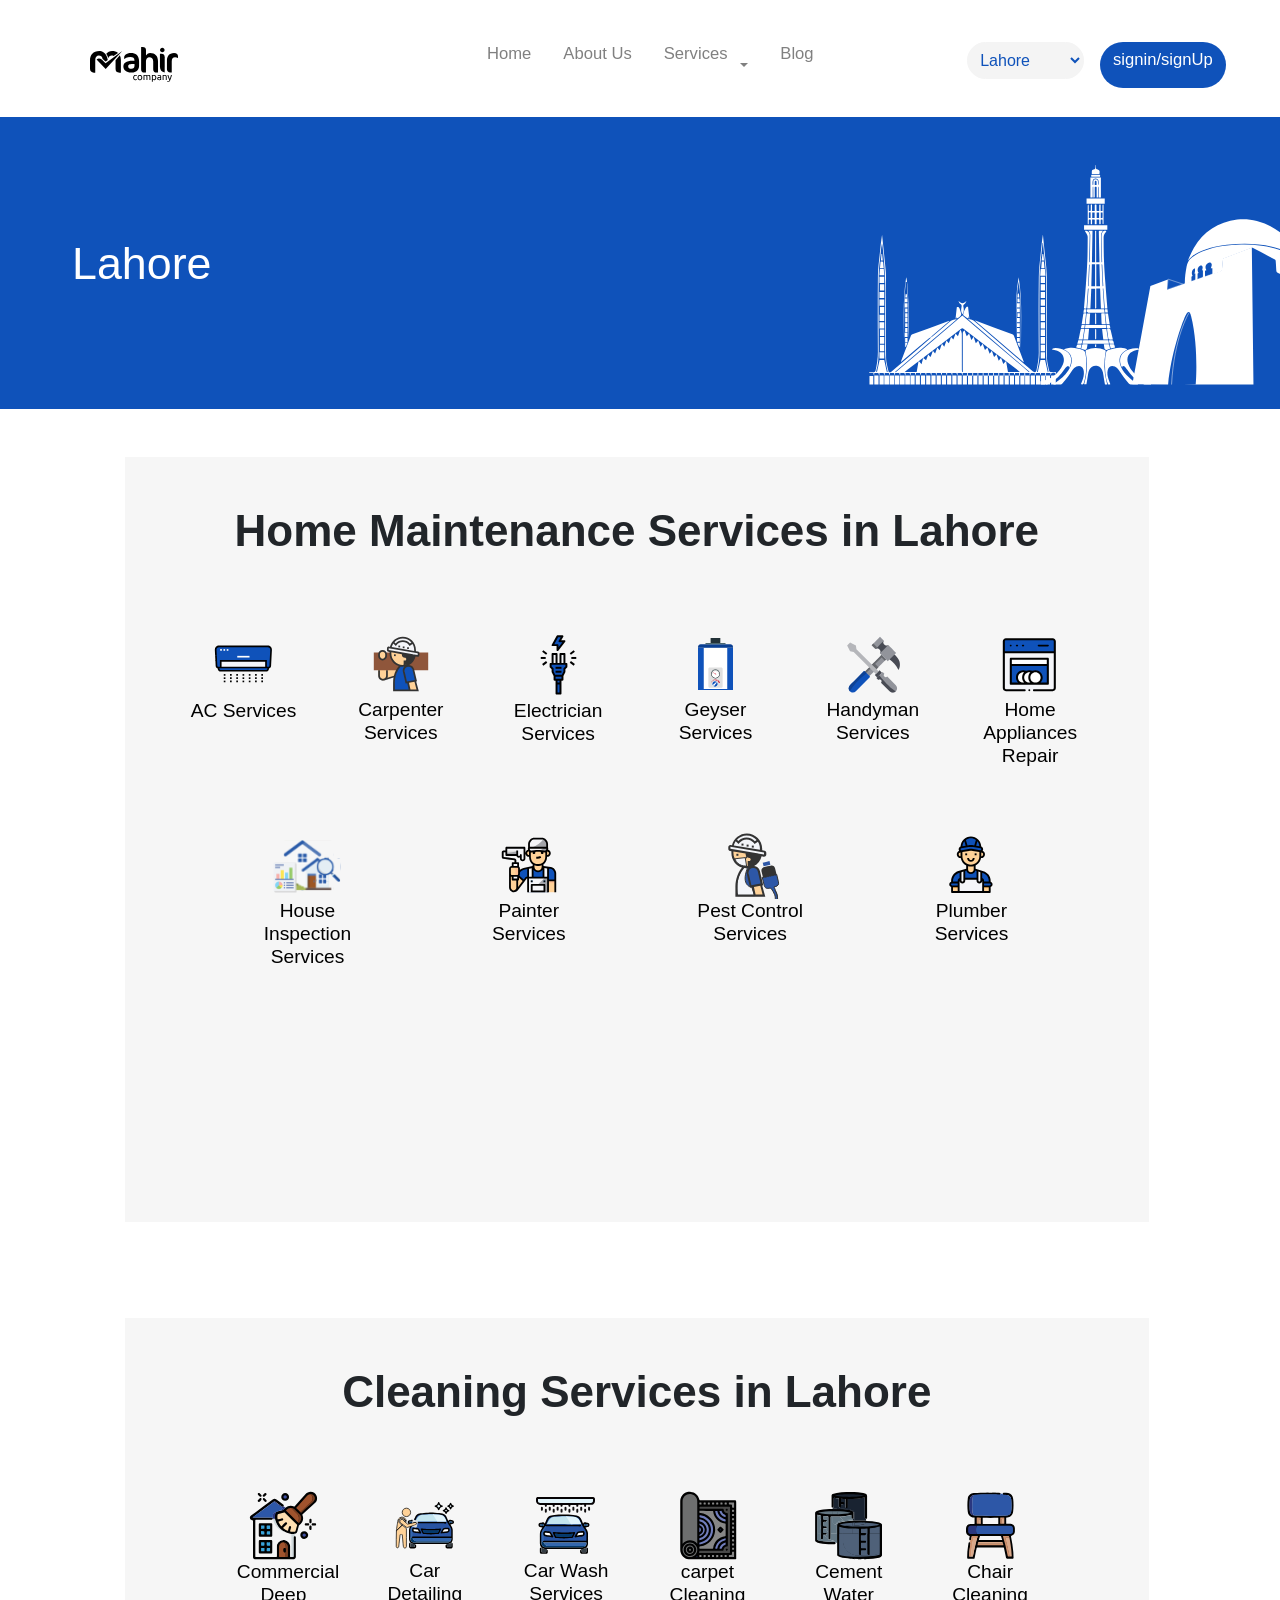
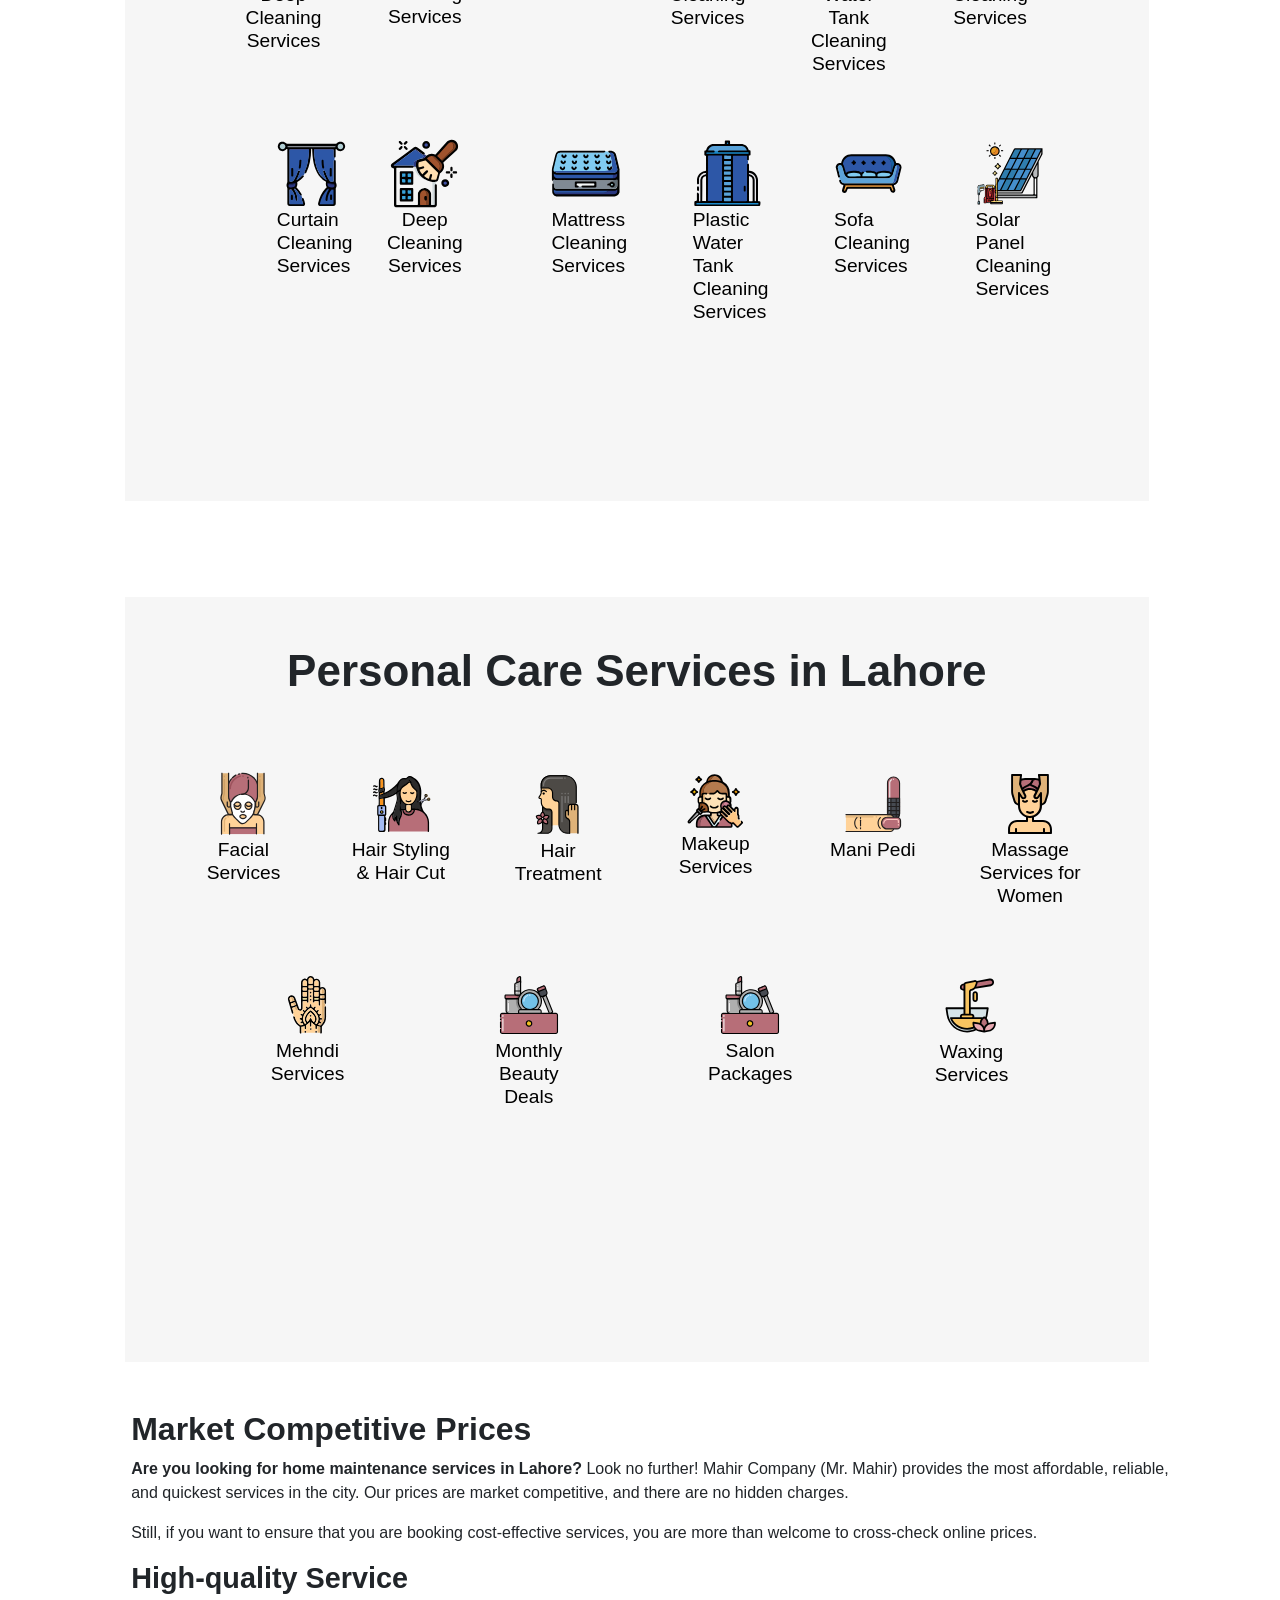
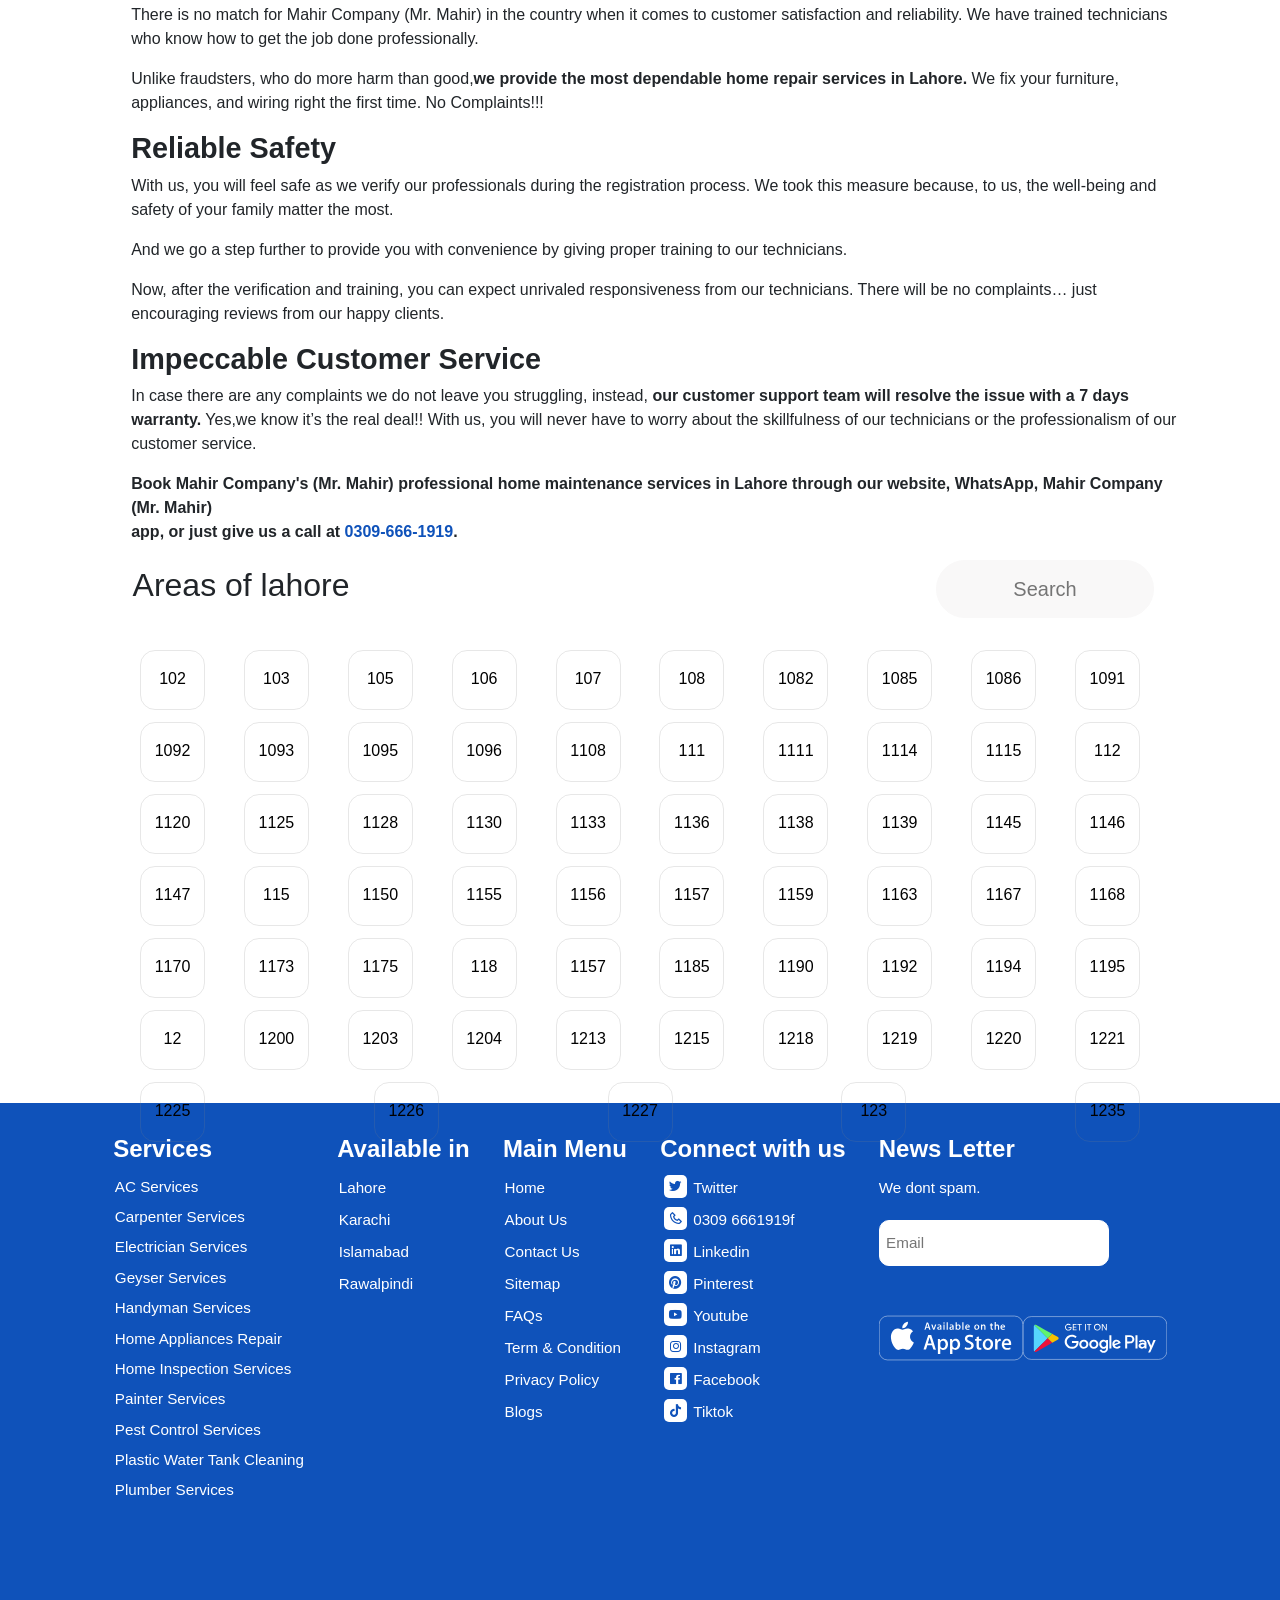
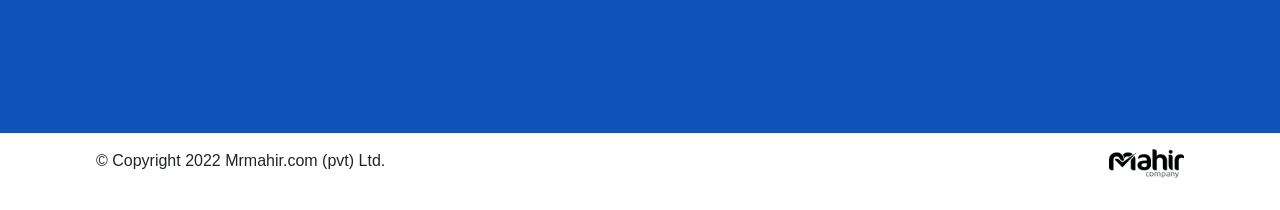
==== mahir.html @ 9eb1ad17 "first commit" ====
<!DOCTYPE html>
<html lang="en">
  <head>
    <meta charset="UTF-8" />
    <meta name="viewport" content="width=device-width, initial-scale=1.0" />
    <link
      href="https://cdn.jsdelivr.net/npm/bootstrap@5.3.3/dist/css/bootstrap.min.css"
      rel="stylesheet"
    />
    <link rel="stylesheet" href="css/mahir.css" />
    <link rel="stylesheet" href="css/media.css" />
    <link rel="shortcut icon" href="mahir.logo.png" />
    <link href='https://unpkg.com/boxicons@2.1.4/css/boxicons.min.css' rel='stylesheet'>
    <title>Home Maintenance Services in Lahore| Mahir Company</title>
  </head>
  <body>
    <header class="header">
      <div class="logo text-lg-start text-center">
        <svg
          width="88"
          height="35"
          viewBox="0 0 88 35"
          fill="none"
          xmlns="http://www.w3.org/2000/svg"
        >
          <path
            d="M41.9193 25.6143H40.9681C36.4671 25.6143 33.3701 23.0835 33.3701 19.6016C33.3701 16.2272 35.833 13.6568 42.7969 13.6568H44.4501V13.4133C44.4501 10.741 43.1819 9.93136 40.368 9.93136C36.954 9.93136 35.0573 11.2336 34.3553 12.1111H34.1797V10.5938C34.1797 8.48196 36.0764 5.95117 41.0757 5.95117C45.2994 5.95117 49.0927 7.92145 49.0927 14.4607V18.8202C49.0984 22.8344 46.1429 25.6143 41.9193 25.6143ZM44.4897 17.0311H42.8025C39.213 17.0311 38.1939 17.8747 38.1939 19.4204C38.1939 20.8981 39.3885 21.7757 41.4664 21.7757C43.5046 21.7757 44.4897 20.7905 44.4897 18.8542V17.0311Z"
            fill="black"
          ></path>
          <path
            d="M66.4405 25.6023C64.4476 25.6023 63.2077 24.4643 63.2077 22.4034V14.5789C63.2077 11.448 61.5035 10.2081 59.403 10.2081C57.9083 10.2081 55.955 11.3461 55.955 14.7261V25.6079H54.3867C52.1447 25.6079 51.1143 24.3624 51.1143 22.4091V0H52.609C54.885 0 55.989 1.27955 55.989 3.05733V8.5322C56.7024 7.3942 58.3329 5.97311 60.1504 5.97311C65.093 5.97311 68.0088 8.92286 68.0088 14.3638V25.5966H66.4405V25.6023Z"
            fill="black"
          ></path>
          <path
            d="M72.2998 5.31549C71.0543 5.31549 70.0352 4.26808 70.0352 3.0225C70.0352 1.77692 71.0486 0.757812 72.2998 0.757812C73.5454 0.757812 74.5928 1.77126 74.5928 3.0225C74.5928 4.27374 73.5454 5.31549 72.2998 5.31549Z"
            fill="black"
          ></path>
          <path
            d="M74.7115 19.2774C74.7115 19.2377 74.7115 19.1924 74.7115 19.1528V10.1903C74.7115 7.77277 73.4319 6.63477 71.2975 6.63477H69.9443V19.6114C69.9443 23.1387 71.6202 25.1939 74.7115 25.5336V19.2774Z"
            fill="black"
          ></path>
          <path
            d="M84.0199 6.0918C78.9697 6.0918 76.9428 9.75493 76.9428 13.5936V21.9786C76.9371 21.9786 76.9314 21.9786 76.9258 21.9786V22.2333C76.9258 24.0847 78.4261 25.5851 80.2775 25.5851C81.1211 25.5851 81.7439 25.5851 81.7439 25.5851V14.4485C81.7439 11.5327 82.9159 10.3607 85.0503 10.3607C86.2959 10.3607 87.1112 10.6438 87.8246 10.9269H88.0001V9.22273C88.0001 7.76766 86.9697 6.0918 84.0199 6.0918Z"
            fill="black"
          ></path>
          <path
            d="M46.3977 32.3279C46.2052 32.3731 45.99 32.3958 45.7466 32.3958C45.4522 32.3958 45.1974 32.3505 44.9936 32.2656C44.7841 32.1806 44.6199 32.0561 44.484 31.8919C44.3538 31.7334 44.2519 31.5352 44.1953 31.3087C44.133 31.0823 44.1047 30.8332 44.1047 30.5614C44.1047 29.9556 44.2406 29.4913 44.5067 29.1743C44.7728 28.8572 45.1578 28.6987 45.6617 28.6987C45.8598 28.6987 46.0523 28.7157 46.2278 28.7553C46.4033 28.7949 46.5619 28.8459 46.6977 28.9082L46.9016 28.1438C46.6921 28.0589 46.4769 27.9966 46.2505 27.957C46.024 27.9174 45.7975 27.9004 45.5711 27.9004C45.2031 27.9004 44.869 27.9683 44.5689 28.0986C44.2689 28.2288 44.0141 28.4156 43.8103 28.6534C43.6008 28.8912 43.4423 29.1686 43.329 29.4913C43.2158 29.814 43.1592 30.1707 43.1592 30.5557C43.1592 30.9407 43.2101 31.2974 43.312 31.6145C43.414 31.9315 43.5725 32.209 43.782 32.4411C43.9915 32.6732 44.2519 32.8544 44.5576 32.9846C44.8634 33.1148 45.22 33.1771 45.6277 33.1771C45.7579 33.1771 45.8881 33.1714 46.0297 33.1545C46.1712 33.1375 46.3014 33.1205 46.4203 33.0978C46.5449 33.0752 46.6525 33.0469 46.7487 33.0186C46.845 32.9903 46.9186 32.9563 46.9695 32.928L46.845 32.175C46.743 32.2316 46.5902 32.2826 46.3977 32.3279Z"
            fill="black"
          ></path>
          <path
            d="M51.6059 28.6368C51.3964 28.4047 51.1473 28.2235 50.8529 28.0989C50.5642 27.9744 50.2471 27.9121 49.9018 27.9121C49.5621 27.9121 49.245 27.9744 48.9506 28.0989C48.6618 28.2235 48.4071 28.4047 48.1976 28.6368C47.9881 28.8689 47.8239 29.1464 47.7107 29.4747C47.5918 29.8031 47.5352 30.1598 47.5352 30.5561C47.5352 30.9581 47.5918 31.3205 47.7107 31.6432C47.8296 31.9659 47.9881 32.2433 48.1976 32.4754C48.4071 32.7076 48.6562 32.8888 48.9506 33.0133C49.2393 33.1379 49.5564 33.2001 49.9018 33.2001C50.2415 33.2001 50.5585 33.1379 50.8529 33.0133C51.1417 32.8888 51.3964 32.7076 51.6059 32.4754C51.8154 32.2433 51.9796 31.9659 52.0928 31.6432C52.2117 31.3205 52.2683 30.9581 52.2683 30.5561C52.2683 30.1598 52.2117 29.8031 52.0928 29.4747C51.9796 29.1464 51.8154 28.8689 51.6059 28.6368ZM50.9492 31.9036C50.6944 32.2377 50.349 32.4018 49.9074 32.4018C49.4658 32.4018 49.1204 32.2377 48.8657 31.9036C48.6109 31.5696 48.4807 31.1223 48.4807 30.5505C48.4807 29.9843 48.6052 29.5314 48.8657 29.1973C49.1204 28.8633 49.4658 28.6991 49.9074 28.6991C50.349 28.6991 50.6944 28.8633 50.9492 29.1973C51.2039 29.5314 51.3342 29.9786 51.3342 30.5505C51.3285 31.1223 51.2039 31.5752 50.9492 31.9036Z"
            fill="black"
          ></path>
          <path
            d="M60.0366 28.5808C59.895 28.377 59.7082 28.2128 59.4591 28.0995C59.2156 27.9863 58.8986 27.9297 58.5079 27.9297C58.3097 27.9297 58.1229 27.9523 57.9474 27.992C57.7719 28.0316 57.6133 28.0826 57.4718 28.1392C57.3303 28.1958 57.2114 28.2524 57.1151 28.309C57.0189 28.3656 56.9453 28.4109 56.9 28.4449C56.7528 28.2751 56.5659 28.1505 56.3451 28.0599C56.1243 27.975 55.8525 27.9297 55.5298 27.9297C55.0826 27.9297 54.6919 27.958 54.3522 28.0146C54.0125 28.0712 53.7407 28.1278 53.5312 28.1788V33.0705H54.4315V28.8186C54.4598 28.8129 54.5107 28.8016 54.5843 28.7903C54.6636 28.7789 54.7485 28.7676 54.8391 28.7563C54.9354 28.745 55.0316 28.7393 55.1335 28.7337C55.2354 28.728 55.3317 28.7223 55.4223 28.7223C55.6374 28.7223 55.8129 28.7563 55.9488 28.8242C56.0903 28.8922 56.1979 28.9997 56.2772 29.1413C56.3564 29.2828 56.4131 29.4583 56.447 29.6735C56.481 29.8886 56.498 30.1434 56.498 30.4378V33.0705H57.3982V30.2397C57.3982 30.0189 57.3869 29.8094 57.3586 29.6112C57.3303 29.4131 57.2963 29.2262 57.2397 29.0564C57.3133 28.9941 57.4435 28.9205 57.6417 28.8412C57.8398 28.762 58.0889 28.7223 58.3947 28.7223C58.6155 28.7223 58.791 28.7563 58.9325 28.8242C59.0741 28.8922 59.1816 28.9997 59.2609 29.1413C59.3402 29.2828 59.3968 29.4583 59.4251 29.6735C59.4534 29.8886 59.4704 30.1434 59.4704 30.4378V33.0705H60.3706V30.2397C60.3706 29.9056 60.348 29.5942 60.297 29.3111C60.2687 29.0281 60.1724 28.7846 60.0366 28.5808Z"
            fill="black"
          ></path>
          <path
            d="M65.6309 28.6374C65.4101 28.4109 65.144 28.2354 64.8382 28.1165C64.5268 27.992 64.1815 27.9297 63.7908 27.9297C63.3718 27.9297 63.0038 27.958 62.6811 28.0203C62.3641 28.0826 62.0923 28.1392 61.8828 28.1901V34.8653H62.783V32.8497C62.8906 32.9233 63.0604 32.9969 63.2813 33.0705C63.5021 33.1498 63.7625 33.1894 64.0512 33.1894C64.4136 33.1894 64.7363 33.1271 65.0137 32.9969C65.2968 32.8667 65.5346 32.6855 65.7271 32.4534C65.9196 32.2213 66.0668 31.9438 66.1687 31.6211C66.2706 31.2984 66.3216 30.9474 66.3216 30.5624C66.3216 30.1547 66.2593 29.7867 66.1404 29.464C66.0159 29.1413 65.846 28.8639 65.6309 28.6374ZM65.3025 31.2871C65.2515 31.5079 65.1666 31.706 65.0534 31.8702C64.9345 32.0344 64.7873 32.1646 64.6004 32.2552C64.4136 32.3515 64.1928 32.3968 63.938 32.3968C63.6946 32.3968 63.4681 32.3571 63.2586 32.2722C63.0491 32.1873 62.8963 32.1024 62.783 32.0118V28.8356C62.8736 28.8073 62.9925 28.7846 63.1454 28.7676C63.2982 28.7506 63.5077 28.7393 63.7795 28.7393C64.2664 28.7393 64.6514 28.8978 64.9401 29.2149C65.2289 29.532 65.3761 29.9849 65.3761 30.5737C65.3761 30.8228 65.3534 31.0663 65.3025 31.2871Z"
            fill="black"
          ></path>
          <path
            d="M70.7321 28.45C70.5793 28.2801 70.3811 28.1442 70.132 28.0537C69.8829 27.9574 69.5771 27.9121 69.2148 27.9121C68.8977 27.9121 68.6033 27.9348 68.3316 27.9857C68.0598 28.0367 67.8673 28.082 67.7484 28.1386L67.856 28.8859C67.9636 28.8406 68.1334 28.7953 68.3542 28.7557C68.575 28.7161 68.8355 28.6934 69.1355 28.6934C69.3677 28.6934 69.5545 28.7274 69.7017 28.7953C69.8489 28.8633 69.9621 28.9539 70.0471 29.0671C70.132 29.1803 70.1886 29.3106 70.2226 29.4521C70.2566 29.5993 70.2735 29.7465 70.2735 29.8937V30.1428C70.2452 30.1372 70.1999 30.1258 70.1377 30.1145C70.0754 30.1032 69.9961 30.0862 69.9112 30.0692C69.8263 30.0522 69.73 30.0409 69.6338 30.0296C69.5375 30.0183 69.4413 30.0126 69.3507 30.0126C69.0676 30.0126 68.7958 30.0409 68.5354 30.0975C68.275 30.1541 68.0485 30.2447 67.856 30.3693C67.6635 30.4938 67.5106 30.6524 67.3974 30.8562C67.2842 31.0544 67.2275 31.2978 67.2275 31.5752C67.2275 31.864 67.2785 32.1131 67.3747 32.3226C67.471 32.5321 67.6069 32.6963 67.7824 32.8208C67.9579 32.9454 68.1617 33.036 68.4052 33.0982C68.643 33.1549 68.9034 33.1832 69.1922 33.1832C69.3903 33.1832 69.5941 33.1775 69.798 33.1605C70.0018 33.1435 70.1886 33.1265 70.3641 33.1096C70.5396 33.0926 70.6925 33.0699 70.834 33.0473C70.9756 33.0246 71.0832 33.0077 71.1568 32.9963V29.8484C71.1568 29.5653 71.1228 29.3049 71.0605 29.0671C70.9869 28.8236 70.8793 28.6198 70.7321 28.45ZM70.2679 32.3566C70.1603 32.3849 70.0188 32.4018 69.8546 32.4075C69.6904 32.4188 69.5035 32.4245 69.2884 32.4245C68.9317 32.4245 68.6543 32.3622 68.4448 32.2377C68.2353 32.1131 68.1334 31.8866 68.1334 31.5639C68.1334 31.3884 68.173 31.2469 68.258 31.1449C68.3429 31.0374 68.4448 30.9524 68.575 30.8958C68.6996 30.8336 68.8411 30.7939 68.994 30.7769C69.1469 30.76 69.2884 30.7486 69.4243 30.7486C69.6338 30.7486 69.8093 30.7599 69.9508 30.7826C70.098 30.8052 70.1999 30.8336 70.2679 30.8675V32.3566Z"
            fill="black"
          ></path>
          <path
            d="M76.2803 28.5751C76.1218 28.3713 75.9123 28.2128 75.6462 28.0995C75.3801 27.9863 75.0461 27.9297 74.6498 27.9297C74.2025 27.9297 73.8118 27.958 73.4665 28.0146C73.1268 28.0712 72.8493 28.1278 72.6455 28.1788V33.0705H73.5457V28.8186C73.5797 28.8129 73.6306 28.8016 73.7042 28.7903C73.7778 28.7789 73.8628 28.7676 73.9534 28.7563C74.0496 28.745 74.1459 28.7393 74.2478 28.7337C74.3497 28.728 74.4516 28.7223 74.5478 28.7223C74.7856 28.7223 74.9895 28.7506 75.148 28.8129C75.3122 28.8752 75.4367 28.9714 75.533 29.1073C75.6292 29.2432 75.6972 29.4187 75.7425 29.6395C75.7821 29.8603 75.8047 30.1264 75.8047 30.4322V33.0649H76.705V30.234C76.705 29.8943 76.671 29.5772 76.6087 29.2942C76.5521 29.0224 76.4389 28.7789 76.2803 28.5751Z"
            fill="black"
          ></path>
          <path
            d="M80.4526 30.0923C80.2714 30.7604 80.0563 31.4285 79.8128 32.1079C79.6599 31.7795 79.5071 31.4341 79.3655 31.0831C79.224 30.7264 79.0881 30.3754 78.9692 30.0187C78.8447 29.662 78.7371 29.3167 78.6352 28.9826C78.5333 28.6486 78.4483 28.3315 78.3804 28.0428H77.4122C77.6444 28.9317 77.9388 29.8149 78.2898 30.6811C78.6408 31.5474 79.0202 32.374 79.4278 33.144C79.2636 33.5007 79.0881 33.7554 78.8843 33.914C78.6861 34.0725 78.4087 34.1518 78.052 34.1518C77.9444 34.1518 77.8312 34.1348 77.718 34.1065C77.6047 34.0782 77.5142 34.0442 77.4406 34.0159L77.2764 34.7406C77.3047 34.7519 77.3443 34.7689 77.4066 34.7915C77.4689 34.8085 77.5368 34.8312 77.6104 34.8425C77.684 34.8595 77.7633 34.8708 77.8369 34.8821C77.9161 34.8934 77.9897 34.8991 78.0577 34.8991C78.3238 34.8991 78.5616 34.8651 78.7711 34.8029C78.9805 34.7406 79.1674 34.6387 79.3372 34.5028C79.5071 34.3669 79.6599 34.1971 79.7958 33.9819C79.9317 33.7724 80.0676 33.5233 80.1978 33.2289C80.5262 32.4646 80.8319 31.6493 81.1207 30.7717C81.4038 29.8942 81.6642 28.9826 81.8963 28.0371H80.9678C80.8036 28.7392 80.6281 29.4242 80.4526 30.0923Z"
            fill="black"
          ></path>
          <path
            d="M12.9261 13.6448C12.9261 13.6448 9.47809 9.65329 6.55664 12.5011L15.6777 22.0864L32.3005 3.91797L15.5644 16.1416L12.9261 13.6448Z"
            fill="black"
          ></path>
          <path
            d="M21.6614 8.60567C22.3692 8.60567 23.0033 8.74721 23.5468 9.03596L28.0252 5.89371C26.4512 4.56887 24.3621 3.91211 22.0521 3.91211C19.7025 3.91211 17.5567 5.03879 16.2715 6.74297C17.1377 7.98288 17.8058 9.50588 18.2757 11.312C18.7457 9.52287 19.9969 8.60567 21.6614 8.60567Z"
            fill="black"
          ></path>
          <path
            d="M25.5566 13.2139C25.5623 13.3441 25.5623 13.48 25.5623 13.6159V21.8197C25.5623 24.3448 26.706 25.6867 29.5878 25.6867H30.89V12.9082C30.89 11.0228 30.505 9.43755 29.8256 8.15234L25.5566 13.2139Z"
            fill="black"
          ></path>
          <path
            d="M12.6256 11.9123C13.1522 12.3539 15.7056 14.5337 15.7056 14.5337L17.7834 13.0786C17.2739 10.2251 16.3227 8.00573 14.9356 6.44309C13.4126 4.72193 11.6461 4.15576 10.3723 3.96892C10.0779 3.93495 9.77212 3.91797 9.46639 3.91797C3.03468 3.91797 0 7.78492 0 13.5825V21.826C0 24.2718 1.65888 25.6929 3.82732 25.6929H5.24841V13.1466C5.24841 10.2251 6.78839 8.61153 8.83794 8.61153C10.7459 8.60587 12.1727 9.61365 12.6256 11.9123Z"
            fill="black"
          ></path>
        </svg>
      </div>
      <div class="btns">
        <a href="https://mahircompany.com/">Home</a>
        <a href="https://mahircompany.com/about-us">About Us</a>
        <a href="#">Services</a>
        <div class="dropdown arrow">
          <button
            class="btn btn-secondary dropdown-toggle"
            type="button"
            data-bs-toggle="dropdown"
            aria-expanded="false"
          ></button>
          <ul class="dropdown-menu">
            <li><a class="dropdown-item" href="https://mahircompany.com/ac-services">AC Servoices</a></li>
            <li><a class="dropdown-item" href="https://mahircompany.com/carpenter-services">Carpenter Servoices</a></li>
            <li><a class="dropdown-item" href="https://mahircompany.com/electrician-services">Electrician Services</a></li>
            <li><a class="dropdown-item" href="https://mahircompany.com/geyser-services">Geyser Services</a></li>
            <li><a class="dropdown-item" href="https://mahircompany.com/handyman-services">Handyman Services</a></li>
            <li>
              <a class="dropdown-item" href="https://mahircompany.com/home-appliances-repair">Home Appliances Services</a>
            </li>
              <a class="dropdown-item" href="https://mahircompany.com/home-inspection-services">Home Inspection Services</a>
            </li>
            <li><a class="dropdown-item" href="https://mahircompany.com/painter-services">Painter Services</a></li>
            <li><a class="dropdown-item" href="https://mahircompany.com/pest-control-services">Pest Control Services</a></li>
            <li><a class="dropdown-item" href="https://mahircompany.com/plumbing-services">Plumber Services</a></li>
          </ul>
        </div>
        <a href="#">Blog</a>

        <div class="icn">
          <div class="city">
            <span class="cities">
              <select name="cities" id="cities">
                <option value="Lahore">Lahore</option>
                <option value="Karachi">Karachi</option>
                <option value="Islamabad">Islamabad</option>
                <option value="Rawalpindi">Rawalpindi</option>
              </select>
            </span>
          </div>
          <a href="#"> signin/signUp </a>
        </div>
      </div>
    </header>
    <div class="container-fluid-1 ">
      <div class="row pt-5 pb-4">
        <div class="col-lg-8">
          <h1 style="color: white; font-size: 3.5vw; font-weight: 400">
            Lahore
          </h1>
        </div>
        <div class="col-lg-4">
          <img src="/img.svg" class="w-100" />
        </div>
      </div>
    </div>
    <div class="container-fluid py-5 px-5 text-center">
      <div class="services py-5">
        <h2 class="div-title text-center">
          Home Maintenance Services in
          <span class="capitalize">Lahore</span>
        </h2>
        <div class="container-0.95 text-center py-5 ms-5 me-5">
          <div class="row row-cols-2 row-cols-lg-6 g-2 g-lg-3">
            <div class="col">
              <div class="p-3">
                <img src="ac.svg" />
                <a href="https://mahircompany.com/ac-services-lahore"><p>AC Services</p></a>
              </div>
            </div>
            <div class="col">
              <div class="p-3">
                <img src="carpenter.svg" />
                <a href="https://mahircompany.com/carpenter-services-lahore"><p>Carpenter Services</p></a>
              </div>
            </div>
            <div class="col">
              <div class="p-3">
                <img src="electrician.svg" />
                <a href="https://mahircompany.com/electrician-services-lahore"><p>Electrician Services</p></a>
              </div>
            </div>
            <div class="col">
              <div class="p-3">
                <img src="geyser.svg" /> <a href="https://mahircompany.com/geyser-services-lahore"><p>Geyser Services</p></a>
              </div>
            </div>
            <div class="col">
              <div class="p-3">
                <img src="handyman.svg" />
                <a href="https://mahircompany.com/handyman-services-lahore"><p>Handyman Services</p></a>
              </div>
            </div>
            <div class="col">
              <div class="p-3">
                <img src="appliance-repair.svg" />
                <a href="https://mahircompany.com/home-appliances-repair-lahore"><p>Home Appliances Repair</p></a>
              </div>
            </div>
            <div class="col-serv">
              <div class="p-3">
                <img src="house_inspection.svg" /><a href="https://mahircompany.com/home-inspection-services-lahore"
                  ><p>House Inspection Services</p></a
                >
              </div>
            </div>
            <div class="col-serv">
              <div class="p-3">
                <img src="painter.svg" />
                <a href="https://mahircompany.com/painter-services-lahore"><p>Painter Services</p></a>
              </div>
            </div>
            <div class="col-serv">
              <div class="p-3">
                <img src="pest-control.svg" /><a href="https://mahircompany.com/pest-control-services-lahore"
                  ><p>Pest Control Services</p></a
                >
              </div>
            </div>
            <div class="col-serv">
              <div class="p-3">
                <img src="plumber.svg" /><a href="https://mahircompany.com/plumbing-services-lahore"><p>Plumber Services</p></a>
              </div>
            </div>
          </div>
        </div>
      </div>
    </div>
    <div class="container-fluid py-5 px-5 ">
      <div class="cleaning py-5 px-5">
        <h2 class="div-title text-center">Cleaning Services in Lahore</h2>
        <div class="container-0.95 text-center py-5 ms-5 me-5">
          <div class="row row-cols-2 row-cols-lg-6 g-2 g-lg-3">
            <div class="col">
              <div class="p-3">
                <img src="commercial_deep_cleaning.svg" />
                <a href="https://mahircompany.com/commercial-deep-cleaning-services-lahore"><p>Commercial Deep Cleaning Services</p></a>
              </div>
            </div>
            <div class="col">
              <div class="p-3">
                <img src="car detailing.svg" />
                <a href="https://mahircompany.com/car-detailing-services-lahore"><p>Car Detailing Services</p></a>
              </div>
            </div>
            <div class="col">
              <div class="p-3">
                <img src="car wash.svg" />
                <a href="https://mahircompany.com/car-services-lahore"><p>Car Wash Services</p></a>
              </div>
            </div>
            <div class="col">
              <div class="p-3">
                <img src="carpet.svg" />
                <a href="https://mahircompany.com/carpet-cleaning-services-lahore"><p>carpet Cleaning Services</p></a>
              </div>
            </div>
            <div class="col">
              <div class="p-3">
                <img src="water_tank_cement.svg" />
                <a href="https://mahircompany.com/cement-water-tank-cleaning-services-lahore"><p>Cement Water Tank Cleaning Services</p></a>
              </div>
            </div>
            <div class="col">
              <div class="p-3">
                <img src="chair.svg" />
                <a href="https://mahircompany.com/chair-cleaning-services-lahore"><p>Chair Cleaning Services</p></a>
              </div>
            </div>
            <div class="col text-center px-5">
              <div class="p-3">
                <img src="curtain.svg" /><a href="https://mahircompany.com/curtain-cleaning-services-lahore"
                  ><p>Curtain Cleaning Services</p></a
                >
              </div>
            </div>
            <div class="col text-center">
              <div class="p-3">
                <img src="deep_cleaning (1).svg" />
                <a href="https://mahircompany.com/house-deep-cleaning-services-lahore"><p>Deep Cleaning Services</p></a>
              </div>
            </div>
            <div class="col">
              <div class="p-3 text-center px-5">
                <img src="mattress.svg" /><a href="https://mahircompany.com/mattress-cleaning-services-lahore"
                  ><p>Mattress Cleaning Services</p></a
                >
              </div>
            </div>
            <div class="col">
              <div class="p-3 text-center px-5">
                <img src="water_tank_plastic.svg" /><a href="https://mahircompany.com/plastic-water-tank-cleaning-services-lahore"
                  ><p>Plastic Water Tank Cleaning Services</p></a
                >
              </div>
            </div>
            <div class="col">
              <div class="p-3 text-center px-5">
                <img src="sofa.svg" /><a href="https://mahircompany.com/sofa-cleaning-services-lahore"
                  ><p>Sofa Cleaning Services</p></a
                >
              </div>
            </div>
            <div class="col">
              <div class="p-3 text-center px-5">
                <img src="solar_cleaning.svg" /><a href="https://mahircompany.com/solar-panel-cleaning-services-lahore"
                  ><p>Solar Panel Cleaning Services</p></a
                >
              </div>
            </div>
          </div>
        </div>
      </div>
    </div>
    <div class="container-fluid py-5 px-5">
      <div class="personal-care py-5">
        <h2 class="div-title text-center">Personal Care Services in Lahore</h2>
        <div class="container-0.95 text-center py-5 ms-5 me-5">
          <div class="row row-cols-2 row-cols-lg-6 g-2 g-lg-3">
            <div class="col">
              <div class="p-3">
                <img src="facial.svg" />
                <a href="https://mahircompany.com/facial-services-lahore"><p>Facial Services</p></a>
              </div>
            </div>
            <div class="col">
              <div class="p-3">
                <img src="hair-cut-logo.svg" />
                <a href="https://mahircompany.com/hair-styling-and-hair-cut-lahore"><p>Hair Styling & Hair Cut</p></a>
              </div>
            </div>
            <div class="col">
              <div class="p-3">
                <img src="hair treatment.svg" />
                <a href="https://mahircompany.com/hair-treatment-services-lahore"><p>Hair Treatment</p></a>
              </div>
            </div>
            <div class="col">
              <div class="p-3">
                <img src="makeup.svg" /><a href="https://mahircompany.com/makeup-services-lahore"><p>Makeup Services</p></a>
              </div>
            </div>
            <div class="col">
              <div class="p-3">
                <img src="mani pedi.svg" /> <a href="https://mahircompany.com/mani-pedi-services-lahore"><p>Mani Pedi</p></a>
              </div>
            </div>
            <div class="col">
              <div class="p-3">
                <img src="massage.svg" />
                <a href="https://mahircompany.com/massage-services-lahore"><p>Massage Services for Women</p></a>
              </div>
            </div>
            <div class="col-per">
              <div class="p-3">
                <img src="mehndi.svg" /><a href="https://mahircompany.com/mehndi-services-lahore"><p>Mehndi Services</p></a>
              </div>
            </div>
            <div class="col-per">
              <div class="p-3">
                <img src="monthly beauty.svg" />
                <a href="https://mahircompany.com/monthly-beauty-deals-lahore"><p>Monthly Beauty Deals</p></a>
              </div>
            </div>
            <div class="col-per">
              <div class="p-3">
                <img src="salon pkg.svg" /><a href="https://mahircompany.com/salon-packages-lahore"><p>Salon Packages</p></a>
              </div>
            </div>
            <div class="col-per">
              <div class="p-3">
                <img src="waxing.svg" /><a href="https://mahircompany.com/waxing-services-lahore"><p>Waxing Services</p></a>
              </div>
            </div>
          </div>
        </div>
      </div>
    </div>
    <div class="para px-3">
      <h2>
        <strong>Market Competitive Prices</strong>
      </h2>
      <p>
        <strong
          >Are you looking for home maintenance services in Lahore?</strong
        >
        Look no further! Mahir Company (Mr. Mahir) provides the most affordable,
        reliable, and
        quickest services in the city. Our prices are market competitive, and
        there are no hidden charges.
      </p>
      <p>
        Still, if you want to ensure that you are booking cost-effective
        services, you are more than welcome to cross-check online prices.
      </p>
      <h3 class="font-weight-bold"><strong>High-quality Service</strong></h3>
      <p>
        There is no match for Mahir Company (Mr. Mahir) in the country when it
        comes to customer satisfaction and reliability. We have trained
        technicians who know how to get the job done professionally.
      </p>
      <p>
        Unlike fraudsters, who do more harm than good,<strong
          >we provide the most dependable home repair services in
          Lahore.</strong
        >&nbsp;We fix your furniture, appliances, and
        wiring right the first time. No Complaints!!!
      </p>
      <h3><strong>Reliable Safety</strong></h3>
      <p>
        With us, you will feel safe as we verify our professionals during the
        registration process. We took this measure because, to us, the
        well-being and safety of
        your family matter the most.
      </p>
      <p>
        And we go a step further to provide you with convenience by giving
        proper training to our technicians.
      </p>
      <p>
        Now, after the verification and training, you can expect unrivaled
        responsiveness from our technicians. There will be no complaints… just
        encouraging reviews from our happy clients.
      </p>
      <h3 class="font-weight-bold">
        <strong>Impeccable Customer Service</strong>
      </h3>
      <p>
        In case there are any complaints we do not leave you struggling,
        instead,&nbsp;<strong
          >our customer support team will resolve the issue with a 7 days
          warranty.</strong
        >&nbsp;Yes,we know it’s the real deal!! With us, you will never have to
        worry about the skillfulness of our technicians or the professionalism
        of our customer service.
      </p>
      <p>
        <b
          >Book Mahir Company's (Mr. Mahir)&nbsp;professional home maintenance
          services in Lahore through our website, WhatsApp, Mahir Company (Mr.
          Mahir) <br>app, or just give us a call at </b
        ><span class="color-primary"style="font-weight:bold"
          >0309-666-1919</span
        ><b>.</b>
      </p>
    </div>
    <div class="container-fluid">
      <div class="area">
        <h2>Areas of lahore</h2>
        <input type="text" placeholder="Search">
      </div>
      <div class="city-area" id="style-1 d-flex"> 
        <div class="ca-item-wrapper">
          <a href="#">102</a>
        </div>
        <div class="ca-item-wrapper">
          <a href="#">103</a>
        </div>
        <div class="ca-item-wrapper">
          <a href="#">105</a>
        </div>
        <div class="ca-item-wrapper">
          <a href="#">106</a>
        </div>
        <div class="ca-item-wrapper">
          <a href="#">107</a>
        </div>
        <div class="ca-item-wrapper">
          <a href="#">108</a>
        </div>
        <div class="ca-item-wrapper">
          <a href="#">1082</a>
        </div>
        <div class="ca-item-wrapper">
          <a href="#">1085</a>
        </div>
        <div class="ca-item-wrapper">
          <a href="#">1086</a>
        </div>
        <div class="ca-item-wrapper">
          <a href="#">1091</a>
        </div>
        <div class="ca-item-wrapper">
          <a href="#">1092</a>
        </div>
        <div class="ca-item-wrapper">
          <a href="#">1093</a>
        </div>
        <div class="ca-item-wrapper">
          <a href="#">1095</a>
        </div>
        <div class="ca-item-wrapper">
          <a href="#">1096</a>
        </div>
        <div class="ca-item-wrapper">
          <a href="#">1108</a>
        </div>
        <div class="ca-item-wrapper">
          <a href="#">111</a>
        </div>
        <div class="ca-item-wrapper">
          <a href="#">1111</a>
        </div>
        <div class="ca-item-wrapper">
          <a href="#">1114</a>
        </div>
        <div class="ca-item-wrapper">
          <a href="#">1115</a>
        </div>
        <div class="ca-item-wrapper">
          <a href="#">112</a>
        </div>
        <div class="ca-item-wrapper">
          <a href="#">1120</a>
        </div>
        <div class="ca-item-wrapper">
          <a href="#">1125</a>
        </div>
        <div class="ca-item-wrapper">
          <a href="#">1128</a>
        </div>
        <div class="ca-item-wrapper">
          <a href="#">1130</a>
        </div>
        <div class="ca-item-wrapper">
          <a href="#">1133</a>
        </div>
        <div class="ca-item-wrapper">
          <a href="#">1136</a>
        </div>
        <div class="ca-item-wrapper">
          <a href="#">1138</a>
        </div>
        <div class="ca-item-wrapper">
          <a href="#">1139</a>
        </div>
        <div class="ca-item-wrapper">
          <a href="#">1145</a>
        </div>
        <div class="ca-item-wrapper">
          <a href="#">1146</a>
        </div>
        <div class="ca-item-wrapper">
          <a href="#">1147</a>
        </div>
        <div class="ca-item-wrapper">
          <a href="#">115</a>
        </div>
        <div class="ca-item-wrapper">
          <a href="#">1150</a>
        </div>
        <div class="ca-item-wrapper">
          <a href="#">1155</a>
        </div>
        <div class="ca-item-wrapper">
          <a href="#">1156</a>
        </div>
        <div class="ca-item-wrapper">
          <a href="#">1157</a>
        </div>
        <div class="ca-item-wrapper">
          <a href="#">1159</a>
        </div>
        <div class="ca-item-wrapper">
          <a href="#">1163</a>
        </div>
        <div class="ca-item-wrapper">
          <a href="#">1167</a>
        </div>
        <div class="ca-item-wrapper">
          <a href="#">1168</a>
        </div>
        <div class="ca-item-wrapper">
          <a href="#">1170</a>
        </div>
        <div class="ca-item-wrapper">
          <a href="#">1173</a>
        </div>
        <div class="ca-item-wrapper">
          <a href="#">1175</a>
        </div>
        <div class="ca-item-wrapper">
          <a href="#">118</a>
        </div>
        <div class="ca-item-wrapper">
          <a href="#">1157</a>
        </div>
        <div class="ca-item-wrapper">
          <a href="#">1185</a>
        </div>
        <div class="ca-item-wrapper">
          <a href="#">1190</a>
        </div>
        <div class="ca-item-wrapper">
          <a href="#">1192</a>
        </div>
        <div class="ca-item-wrapper">
          <a href="#">1194</a>
        </div>
        <div class="ca-item-wrapper">
          <a href="#">1195</a>
        </div>
        <div class="ca-item-wrapper">
          <a href="#">12</a>
        </div>
        <div class="ca-item-wrapper">
          <a href="#">1200</a>
        </div>
        <div class="ca-item-wrapper">
          <a href="#">1203</a>
        </div>
        <div class="ca-item-wrapper">
          <a href="#">1204</a>
        </div>
        <div class="ca-item-wrapper">
          <a href="#">1213</a>
        </div>
        <div class="ca-item-wrapper">
          <a href="#">1215</a>
        </div>
        <div class="ca-item-wrapper">
          <a href="#">1218</a>
        </div>
        <div class="ca-item-wrapper">
          <a href="#">1219</a>
        </div>
        <div class="ca-item-wrapper">
          <a href="#">1220</a>
        </div>
        <div class="ca-item-wrapper">
          <a href="#">1221</a>
        </div>
        <div class="ca-item-wrapper">
          <a href="#">1225</a>
        </div>
        <div class="ca-item-wrapper">
          <a href="#">1226</a>
        </div>
        <div class="ca-item-wrapper">
          <a href="#">1227</a>
        </div>
        <div class="ca-item-wrapper">
          <a href="#">123</a>
        </div>
        <div class="ca-item-wrapper">
          <a href="#">1235</a>
        </div>
      </div>
    </div>
  <footer class="footer">
    <div class="container-footer w-100">
      <div class="d-flex flex-row justify-content-evenly mx-5">
      <div class="footer-col">
        <h4><b>Services</b></h4>
        <div class="serv">
        <ul>
          <li><a href="#">AC Services</a></li>
          <li><a href="#">Carpenter Services</a></li> 
          <li><a href="#">Electrician Services</a></li>
          <li><a href="#">Geyser Services</a></li>
          <li><a href="#">Handyman Services</a></li>
          <li><a href="#">Home Appliances Repair</a></li>
          <li><a href="#">Home Inspection Services</a></li>
          <li><a href="#">Painter Services</a></li>
          <li><a href="#">Pest Control Services</a></li>
          <li><a href="#">Plastic Water Tank Cleaning</a></li>
          <li><a href="#">Plumber Services</a></li>
        </ul>
        </div>
      </div>
      <div class="footer-col">
        <h4><b>Available in</b></h4>
        <ul>
          <li><a href="#"> Lahore</a></li>
          <li><a href="#">Karachi</a></li>
          <li><a href="#">Islamabad</a></li>
          <li><a href="#">Rawalpindi</a></li>
        </ul>
      </div>
      <div class="footer-col">
        <h4><b>Main Menu</b></h4>
        <ul>
          <li><a href="#">Home</a></li>
          <li><a href="#">About Us</a></li>
          <li><a href="#">Contact Us</a></li>
          <li><a href="#">Sitemap</a></li>
          <li><a href="#">FAQs</a></li>
          <li><a href="#">Term & Condition</a></li>
          <li><a href="#">Privacy Policy</a></li>
          <li><a href="#">Blogs</a></li>
        </ul>
      </div>
      <div class="footer-col">
        <h4><b>Connect with us</b></h4>
        <div class="social-links  px-1">  
          <li><a href="#"><i class='bx bxl-twitter'></i>Twitter</a></li>
          <li><a href="#"><i class='bx bx-phone '></i>0309 6661919</a>f</li>
          <li><a href="#"><i class='bx bxl-linkedin-square' ></i>Linkedin</a></li>
          <li><a href="#"><i class='bx bxl-pinterest' ></i>Pinterest</a></li>
          <li><a href="#"><i class='bx bxl-youtube' ></i>Youtube</a></li>
          <li><a href="#"><i class='bx bxl-instagram' ></i>Instagram</a></li>
          <li><a href="#"><i class='bx bxl-facebook-square'></i>Facebook</a></li>
          <li><a href="#"><i class='bx bxl-tiktok' ></i>Tiktok</a></li>
        </div>
      </div>
        <div class="footer-col">
        <h4><b>News Letter</b></h4>
         <p>We dont spam.</p>
          <input type="text" placeholder="Email "> 
        <div class="bottom-aaps my-5">
      <svg width="144" height="48" viewBox="0 0 169 52" fill="none" xmlns="http://www.w3.org/2000/svg"><rect x="0.25" y="0.25" width="168.5" height="51.5" rx="9.75" stroke="white" stroke-width="0.5"></rect><path d="M39.959 18.1865C34.7162 21.6474 35.5593 28.9514 40.867 31.2205C40.5491 31.9833 40.3191 32.8011 39.8944 33.5002C38.9565 35.0437 37.9875 36.578 36.9041 38.0205C35.9627 39.2739 34.671 40.0455 33.0107 39.866C32.4784 39.8085 31.9133 39.715 31.4431 39.4787C29.1534 38.3284 26.906 38.3774 24.6082 39.4732C23.3933 40.0526 22.0669 40.2696 20.8831 39.4394C20.0648 38.8656 19.3043 38.1568 18.6687 37.3842C16.1221 34.289 14.6058 30.7203 14.1289 26.7425C13.7753 23.7931 14.0852 20.9377 15.8655 18.4288C17.3449 16.3438 19.3873 15.1881 21.9417 14.9972C23.2234 14.9015 24.4241 15.3091 25.549 15.8507C26.939 16.52 28.241 16.5363 29.645 15.864C31.5325 14.9603 33.5222 14.6 35.6061 15.1692C37.2267 15.6119 38.5944 16.4362 39.6502 17.7551C39.7603 17.8928 39.8561 18.0421 39.959 18.1865Z" fill="white"></path><path d="M71.9219 38.3003C71.9219 40.49 71.9219 42.5504 71.9219 44.6424C70.9815 44.6424 70.0868 44.6424 69.1133 44.6424C69.1133 38.8495 69.1133 33.0748 69.1133 27.2632C69.8622 27.2632 70.6481 27.2632 71.4739 27.2632C71.5321 27.8626 71.5891 28.4495 71.6425 28.9979C72.1756 28.5352 72.656 27.9754 73.2575 27.6218C75.5865 26.2526 78.4554 26.9803 79.9314 29.2516C81.4278 31.5541 81.3443 35.4808 79.7518 37.7069C78.4015 39.5945 76.1183 40.3801 73.8914 39.7234C73.1793 39.5135 72.6672 39.1547 71.9219 38.3003ZM78.2905 33.4814C78.0934 32.6447 77.9879 31.8676 77.7242 31.1486C77.2317 29.8053 76.1061 29.1222 74.7213 29.2079C73.4912 29.2841 72.2829 30.2473 72.0939 31.5731C71.9194 32.7972 71.8905 34.0699 72.0112 35.3003C72.1368 36.5812 73.2435 37.5551 74.4053 37.7053C75.8324 37.8898 77.0416 37.2978 77.5931 35.9881C77.9306 35.1871 78.0696 34.3023 78.2905 33.4814Z" fill="white"></path><path d="M83.377 27.254C84.1198 27.254 84.8927 27.254 85.7161 27.254C85.7728 27.8472 85.8291 28.435 85.8853 29.0227C85.9271 29.0606 85.9688 29.0985 86.0106 29.1364C86.0462 29.0459 86.0661 28.9446 86.1197 28.8664C87.8278 26.3694 92.3168 26.0689 94.2765 29.4124C95.1063 30.8283 95.3236 32.3717 95.2186 33.9678C95.1011 35.7538 94.5688 37.3881 93.1773 38.6165C91.5898 40.0181 89.752 40.2714 87.8082 39.5795C87.2091 39.3663 86.7169 38.8527 86.1703 38.4729C86.1703 40.4657 86.1703 42.5374 86.1703 44.6417C85.2302 44.6417 84.3497 44.6417 83.3772 44.6417C83.377 38.8577 83.377 33.0694 83.377 27.254ZM86.0827 33.5552C86.0993 33.5584 86.116 33.5618 86.1327 33.5651C86.158 34.0894 86.1637 34.6156 86.2126 35.1376C86.3212 36.2967 87.1941 37.3074 88.3337 37.6258C89.5241 37.9585 90.8055 37.5765 91.4732 36.5873C92.6402 34.8579 92.6731 32.9866 91.9472 31.0934C91.4427 29.7775 90.3456 29.1284 88.9624 29.208C87.8024 29.2748 86.6679 30.1841 86.3584 31.4142C86.1841 32.1071 86.1693 32.8402 86.0827 33.5552Z" fill="white"></path><path d="M66.7644 39.6551C65.8429 39.6551 64.9738 39.6727 64.1068 39.6372C63.967 39.6314 63.7668 39.4118 63.7135 39.2515C63.2576 37.8813 62.8177 36.5053 62.4001 35.1228C62.2916 34.7634 62.1536 34.6045 61.7415 34.6124C60.2184 34.6418 58.6942 34.6408 57.1711 34.613C56.7632 34.6056 56.6107 34.7549 56.505 35.121C56.0739 36.6146 55.616 38.1004 55.1586 39.6199C54.2173 39.6199 53.2816 39.6199 52.2852 39.6199C52.402 39.2271 52.5099 38.8378 52.6334 38.4535C54.2924 33.2898 55.9577 28.1281 57.6063 22.9611C57.7357 22.5556 57.9011 22.3734 58.3586 22.3988C59.1542 22.4429 59.955 22.4335 60.7517 22.4013C61.1337 22.3858 61.2834 22.5274 61.3952 22.8772C62.7277 27.0451 64.0764 31.2077 65.4191 35.3723C65.83 36.6464 66.2362 37.922 66.6427 39.1975C66.6851 39.3309 66.7152 39.4684 66.7644 39.6551ZM57.2207 32.4427C58.7104 32.4427 60.1918 32.4427 61.6901 32.4427C60.9202 29.9262 60.1557 27.4276 59.4145 25.0049C58.6968 27.4382 57.9595 29.9381 57.2207 32.4427Z" fill="white"></path><path d="M100.473 38.8201C100.682 38.061 100.887 37.3175 101.11 36.5099C102.215 37.1327 103.357 37.5254 104.579 37.5438C105.275 37.5542 105.998 37.498 106.666 37.3153C107.56 37.0709 108.17 36.4425 108.318 35.4846C108.474 34.4748 108.204 33.5838 107.329 33.0056C106.731 32.6106 106.049 32.3447 105.415 32.0025C104.401 31.4554 103.304 31.0105 102.403 30.3138C100.164 28.5823 100.267 25.2751 102.434 23.457C104.58 21.6571 108.887 21.9752 110.515 23.0467C110.289 23.7686 110.058 24.5034 109.818 25.2723C108.565 24.6238 107.277 24.4062 105.932 24.5218C104.368 24.6564 103.436 25.6876 103.6 27.0745C103.684 27.7845 104.088 28.2951 104.667 28.6309C105.383 29.047 106.136 29.408 106.896 29.7409C107.964 30.2085 109.011 30.7094 109.842 31.5456C112.031 33.7481 111.468 37.5044 108.737 39.04C107.072 39.9758 105.272 39.9859 103.452 39.8139C102.399 39.7144 101.396 39.4282 100.473 38.8201Z" fill="white"></path><path d="M121.763 33.4932C121.788 31.404 122.392 29.5386 124.09 28.2228C126.053 26.701 128.28 26.563 130.508 27.4868C132.645 28.3732 133.698 30.17 133.856 32.4231C133.93 33.4863 133.863 34.6086 133.598 35.6368C132.876 38.447 130.272 40.1011 127.348 39.9372C123.847 39.7409 121.712 36.8868 121.763 33.4932ZM124.624 33.4859C124.598 34.5768 124.843 35.6761 125.534 36.6415C126.708 38.2827 129.024 38.279 130.115 36.5778C131.4 34.5733 131.42 32.4576 130.245 30.4073C129.152 28.4982 126.573 28.5298 125.401 30.4006C124.825 31.3203 124.615 32.3339 124.624 33.4859Z" fill="white"></path><path d="M155.097 34.1105C152.313 34.1105 149.6 34.1105 146.891 34.1105C146.686 35.9657 148.213 37.6446 150.159 37.7151C150.809 37.7386 151.467 37.7311 152.11 37.6508C152.75 37.5711 153.377 37.3822 154.069 37.2279C154.191 37.7564 154.346 38.3074 154.427 38.8688C154.445 38.9883 154.225 39.2197 154.07 39.2754C152.422 39.867 150.726 40.0249 148.993 39.7724C147.149 39.5035 145.762 38.5594 144.874 36.9181C143.524 34.4259 144.022 30.6414 145.992 28.5998C147.62 26.9123 149.634 26.5616 151.792 27.2255C153.867 27.8641 154.77 29.5433 155.077 31.5581C155.2 32.3676 155.097 33.2113 155.097 34.1105ZM152.447 32.0861C152.707 30.5596 151.664 29.0998 150.191 28.8935C148.508 28.6578 147.047 30.0543 146.875 32.0861C148.736 32.0861 150.594 32.0861 152.447 32.0861Z" fill="white"></path><path d="M114.516 29.3139C113.883 29.3139 113.325 29.3139 112.725 29.3139C112.725 28.6208 112.725 27.9592 112.725 27.2196C113.291 27.2196 113.877 27.2196 114.516 27.2196C114.516 26.5494 114.527 25.9554 114.511 25.3621C114.503 25.0714 114.56 24.9174 114.889 24.8335C115.656 24.6377 116.407 24.3767 117.249 24.1162C117.249 24.6685 117.249 25.1495 117.249 25.6304C117.249 26.1193 117.249 26.6083 117.249 27.1794C118.25 27.1794 119.233 27.1794 120.243 27.1794C120.243 27.9239 120.243 28.5863 120.243 29.3035C119.261 29.3035 118.291 29.3035 117.297 29.3035C117.276 29.475 117.249 29.5957 117.249 29.7166C117.246 31.6213 117.246 33.5261 117.247 35.4308C117.247 35.5936 117.257 35.7578 117.279 35.919C117.463 37.2777 118.122 37.7729 119.481 37.5794C119.655 37.5547 119.828 37.5236 120.041 37.4889C120.081 38.1274 120.129 38.7209 120.145 39.3153C120.149 39.428 120.059 39.5982 119.963 39.6506C118.996 40.1756 116.563 39.8839 115.709 39.1656C114.794 38.3962 114.563 37.3298 114.537 36.2338C114.486 34.0944 114.518 31.9531 114.516 29.8125C114.516 29.6704 114.516 29.5283 114.516 29.3139Z" fill="white"></path><path d="M142.866 27.0833C142.866 27.9062 142.866 28.7361 142.866 29.6292C142.526 29.6292 142.19 29.6286 141.855 29.6293C140.836 29.6318 140.035 30.0817 139.618 30.9873C139.332 31.6093 139.14 32.3268 139.118 33.0085C139.054 35.0008 139.095 36.9966 139.095 38.991C139.095 39.1871 139.095 39.3832 139.095 39.6177C138.156 39.6177 137.262 39.6177 136.287 39.6177C136.287 35.5028 136.287 31.3994 136.287 27.2593C137.025 27.2593 137.796 27.2593 138.628 27.2593C138.674 27.9589 138.722 28.668 138.772 29.4177C140.325 27.2577 141.449 26.619 142.866 27.0833Z" fill="white"></path><path d="M33.9328 7.00005C34.5347 10.7067 30.8411 14.974 27.4297 14.562C26.5995 11.4301 30.4083 6.98317 33.9328 7.00005Z" fill="white"></path><path d="M91.1642 15.5487C91.1329 15.8073 91.1057 16.0323 91.0745 16.2887C90.6954 16.2887 90.3262 16.2887 89.9395 16.2887C89.9395 13.3151 89.9395 10.3828 89.9395 7.39941C90.3994 7.39941 90.8393 7.39941 91.3178 7.39941C91.3178 8.56885 91.3178 9.7214 91.3178 10.8466C91.7452 10.6008 92.1288 10.2855 92.5681 10.1459C93.7376 9.7741 94.9044 10.2824 95.4242 11.4153C96.0187 12.7109 95.9945 14.0329 95.2174 15.2561C94.2931 16.7113 92.5515 16.8642 91.3353 15.6451C91.3022 15.6117 91.2508 15.5964 91.1642 15.5487ZM91.3141 13.1463C91.3435 13.5337 91.3402 13.8269 91.3923 14.1099C91.5145 14.7732 91.9716 15.2182 92.5676 15.293C93.291 15.3838 93.8281 15.1207 94.1191 14.4703C94.5018 13.6154 94.5096 12.7512 94.0539 11.9121C93.7661 11.3819 93.2954 11.1214 92.7084 11.1745C92.0999 11.2296 91.6589 11.5866 91.4718 12.1716C91.3635 12.5104 91.3542 12.8811 91.3141 13.1463Z" fill="white"></path><path d="M60.3857 16.3171C59.9954 16.3171 59.6147 16.3498 59.245 16.3004C59.1033 16.2814 58.9246 16.098 58.8697 15.9497C58.6624 15.3907 58.4875 14.8185 58.3241 14.2445C58.2446 13.965 58.1327 13.8207 57.8056 13.835C57.1542 13.8633 56.5005 13.8558 55.8485 13.8377C55.5651 13.8299 55.4299 13.9215 55.3572 14.2028C55.2173 14.7442 55.0148 15.2697 54.8819 15.8124C54.7901 16.1871 54.6319 16.3769 54.2189 16.3247C53.9403 16.2894 53.6535 16.3179 53.2852 16.3179C53.5289 15.5471 53.7422 14.8641 53.9609 14.1829C54.5959 12.2048 55.24 10.2296 55.8622 8.24744C55.9609 7.93306 56.1088 7.83331 56.4335 7.8319C57.7152 7.82635 57.7186 7.81371 58.1144 9.04173C58.8797 11.416 59.6408 13.7915 60.4028 16.1669C60.4077 16.1821 60.3995 16.2014 60.3857 16.3171ZM55.7486 12.7312C56.4807 12.7312 57.1855 12.7312 57.9204 12.7312C57.5497 11.5406 57.1902 10.3858 56.8112 9.16783C56.4428 10.403 56.0998 11.5532 55.7486 12.7312Z" fill="white"></path><path d="M140.958 16.3028C140.54 16.3028 140.13 16.3028 139.644 16.3028C139.644 15.4333 139.653 14.5884 139.641 13.7437C139.633 13.2559 139.628 12.7635 139.559 12.2824C139.442 11.4722 139.062 11.1869 138.269 11.2361C137.623 11.2762 137.155 11.7535 137.138 12.4574C137.113 13.5264 137.096 14.5972 137.13 15.6655C137.147 16.1769 137.017 16.4101 136.477 16.3348C136.25 16.3031 136.015 16.3296 135.738 16.3296C135.738 13.3295 135.738 10.3853 135.738 7.34876C136.061 7.34876 136.38 7.36161 136.697 7.34517C137.027 7.32807 137.144 7.46517 137.139 7.79229C137.125 8.78771 137.134 9.78345 137.134 10.7988C137.483 10.5769 137.785 10.3122 138.136 10.1738C139.409 9.67281 140.794 10.4135 140.926 11.8085C141.065 13.2749 140.958 14.765 140.958 16.3028Z" fill="white"></path><path d="M117.765 13.2315C117.752 15.1217 116.477 16.464 114.696 16.4612C112.956 16.4584 111.713 15.132 111.717 13.2812C111.72 11.3573 112.989 10.0327 114.82 10.0401C116.573 10.0471 117.778 11.3531 117.765 13.2315ZM116.384 13.409C116.239 12.8167 116.196 12.372 116.022 11.9867C115.582 11.0117 114.427 10.7996 113.744 11.5302C113.002 12.3235 112.981 14.0945 113.703 14.9134C114.269 15.5555 115.171 15.6177 115.681 14.9387C116.03 14.4734 116.184 13.8614 116.384 13.409Z" fill="white"></path><path d="M143.908 13.6114C144.012 15.1897 145.081 15.6253 147.44 15.0961C147.506 15.4037 147.572 15.711 147.647 16.0598C146.502 16.4608 145.391 16.6275 144.272 16.1934C143.107 15.7417 142.648 14.7903 142.523 13.6052C142.355 11.9969 143.307 10.4687 144.739 10.1051C146.319 9.70412 147.718 10.6575 147.923 12.2746C148.093 13.6115 148.093 13.6115 146.764 13.6115C145.825 13.6114 144.886 13.6114 143.908 13.6114ZM143.91 12.535C144.829 12.535 145.71 12.535 146.589 12.535C146.635 11.723 146.223 11.1484 145.545 11.0497C144.723 10.9301 144.126 11.4578 143.91 12.535Z" fill="white"></path><path d="M102.47 13.6118C102.704 15.2424 103.795 15.6825 105.989 15.084C106.069 15.386 106.148 15.6879 106.245 16.0549C104.903 16.5015 103.606 16.709 102.355 15.9356C101.22 15.2336 100.801 13.634 101.288 12.0815C101.692 10.7895 102.766 10.0079 104.095 10.0308C105.821 10.0604 106.751 11.5939 106.537 13.3795C106.526 13.4736 106.243 13.598 106.085 13.6012C105.088 13.6217 104.091 13.6117 103.095 13.6118C102.898 13.6118 102.702 13.6118 102.47 13.6118ZM105.219 12.5342C105.079 11.4498 104.662 10.9994 103.858 11.0413C103.124 11.0795 102.566 11.7072 102.537 12.5342C103.43 12.5342 104.323 12.5342 105.219 12.5342Z" fill="white"></path><path d="M119.701 10.1926C120.899 10.0796 120.899 10.0796 120.949 10.8922C121.321 10.6543 121.674 10.3396 122.087 10.1803C123.442 9.65782 124.824 10.4706 124.935 11.9423C125.042 13.3629 124.958 14.7979 124.958 16.2785C124.576 16.2785 124.137 16.2785 123.625 16.2785C123.625 15.4248 123.631 14.5786 123.622 13.7325C123.617 13.2625 123.62 12.7888 123.563 12.3237C123.47 11.5636 123.124 11.2406 122.473 11.2299C121.77 11.2185 121.218 11.6264 121.155 12.3282C121.081 13.1562 121.107 13.9932 121.091 14.8263C121.087 15.0075 121.09 15.189 121.089 15.3703C121.088 16.4234 121.087 16.4343 120.042 16.3147C119.913 16.2999 119.704 16.0978 119.702 15.9792C119.666 14.0946 119.657 12.2095 119.645 10.3244C119.644 10.2926 119.671 10.2606 119.701 10.1926Z" fill="white"></path><path d="M87.6258 16.2833C87.2763 16.2833 86.8863 16.2833 86.4843 16.2833C86.445 16.0946 86.409 15.9216 86.3818 15.7912C85.9212 16.0036 85.496 16.2807 85.0307 16.3978C84.0504 16.6446 83.1236 16.1543 82.8023 15.3046C82.4444 14.3579 82.8023 13.3055 83.7472 12.8669C84.3236 12.5993 84.9843 12.5093 85.6117 12.3583C85.7996 12.3132 86.0028 12.3318 86.1898 12.3215C86.4068 11.1209 85.0656 10.6468 83.4483 11.4543C82.9829 10.6879 83.0317 10.4626 83.8654 10.261C84.4539 10.1187 85.087 10.04 85.6868 10.0906C86.9164 10.1942 87.6118 11.0272 87.6231 12.2899C87.635 13.6091 87.6258 14.9285 87.6258 16.2833ZM86.2277 13.3167C85.9346 13.3167 85.6558 13.2466 85.437 13.3315C84.9991 13.5014 84.5026 13.6752 84.2101 14.0064C84.0347 14.205 84.1005 14.7469 84.2348 15.0581C84.4194 15.4859 84.902 15.4511 85.2934 15.3715C85.7661 15.2754 86.1255 14.9703 86.2144 14.487C86.2815 14.1234 86.2277 13.7376 86.2277 13.3167Z" fill="white"></path><path d="M71.8318 12.3159C72.0674 11.1092 70.7284 10.6538 69.0991 11.4505C68.6333 10.6622 68.6757 10.471 69.5322 10.2617C70.1038 10.1221 70.7165 10.0426 71.3002 10.0844C72.4938 10.17 73.2361 11.0086 73.2558 12.2179C73.2776 13.5564 73.2608 14.8956 73.2608 16.2766C72.9401 16.2766 72.5527 16.2766 72.132 16.2766C72.1002 16.0899 72.0683 15.9027 72.0562 15.8319C71.5032 16.039 70.9597 16.3404 70.3823 16.4358C69.5083 16.5803 68.7355 16.052 68.4472 15.2692C68.1427 14.4423 68.388 13.4366 69.1631 13.0262C69.7994 12.6893 70.5481 12.5606 71.2526 12.3595C71.4377 12.3068 71.6438 12.3281 71.8318 12.3159ZM71.9861 13.1804C71.3232 13.3337 70.7608 13.4137 70.2368 13.6011C69.8213 13.7496 69.6437 14.1656 69.7472 14.582C69.8167 14.8619 70.0035 15.2132 70.2388 15.3314C70.8547 15.6411 71.6917 15.1991 71.8604 14.5094C71.9518 14.1356 71.938 13.736 71.9861 13.1804Z" fill="white"></path><path d="M64.3276 14.8145C64.7224 13.5667 65.0826 12.4384 65.4364 11.308C65.8252 10.066 65.8226 10.0652 67.2015 10.2161C67.1555 10.3749 67.1218 10.528 67.0672 10.6733C66.4068 12.4302 65.7333 14.1823 65.0893 15.9453C64.9684 16.2763 64.7699 16.3756 64.4779 16.3112C64.1445 16.2379 63.6877 16.5672 63.4905 16.0301C62.8058 14.1656 62.1229 12.3004 61.4424 10.4343C61.4193 10.3708 61.4289 10.2952 61.4238 10.2308C61.4725 10.2085 61.5027 10.184 61.5346 10.1816C62.8147 10.0847 62.8163 10.0844 63.2052 11.2963C63.5686 12.4281 63.928 13.5613 64.3276 14.8145Z" fill="white"></path><path d="M130.953 10.1332C131.117 8.88533 131.117 8.88533 132.352 8.69629C132.352 9.16432 132.352 9.62724 132.352 10.1414C132.858 10.1414 133.321 10.1414 133.833 10.1414C133.833 10.5213 133.833 10.8496 133.833 11.2292C133.354 11.2292 132.89 11.2292 132.389 11.2292C132.389 12.3423 132.342 13.4091 132.406 14.4687C132.449 15.1713 132.679 15.2641 133.708 15.285C133.725 15.316 133.761 15.3492 133.757 15.3777C133.719 15.699 133.789 16.1425 133.606 16.3143C133.255 16.6442 131.998 16.5001 131.666 16.1015C131.382 15.7607 131.122 15.3041 131.079 14.8758C130.982 13.9048 131.023 12.9196 131.01 11.9401C131.007 11.7254 131.01 11.5107 131.01 11.2719C130.696 11.2502 130.432 11.2319 130.129 11.211C130.129 10.8773 130.129 10.5611 130.129 10.1907C130.399 10.1718 130.662 10.1535 130.953 10.1332Z" fill="white"></path><path d="M97.7891 7.38477C98.2532 7.38477 98.6795 7.38477 99.1394 7.38477C99.1394 10.3661 99.1394 13.3109 99.1394 16.2929C98.6832 16.2929 98.2578 16.2929 97.7891 16.2929C97.7891 13.3315 97.7891 10.3855 97.7891 7.38477Z" fill="white"></path><path d="M79.3984 7.40723C79.863 7.40723 80.2756 7.40723 80.7262 7.40723C80.7262 10.3703 80.7262 13.3087 80.7262 16.2826C80.2844 16.2826 79.8591 16.2826 79.3984 16.2826C79.3984 13.329 79.3984 10.3904 79.3984 7.40723Z" fill="white"></path><path d="M76.9483 16.2858C76.4929 16.2858 76.0847 16.2858 75.6426 16.2858C75.6426 14.2542 75.6426 12.2547 75.6426 10.2139C76.0783 10.2139 76.4982 10.2139 76.9483 10.2139C76.9483 12.234 76.9483 14.2344 76.9483 16.2858Z" fill="white"></path><path d="M76.3049 9.18828C75.8027 9.18959 75.4655 8.87673 75.4572 8.40151C75.4488 7.92455 75.839 7.54494 76.3256 7.55692C76.7925 7.56846 77.1573 7.93762 77.1504 8.39171C77.1435 8.85724 76.7934 9.18709 76.3049 9.18828Z" fill="white"></path></svg>
    <svg width="144" height="48" viewBox="0 0 173 52" fill="none" xmlns="http://www.w3.org/2000/svg"><rect x="0.25" y="0.25" width="172.5" height="51.5" rx="9.75" stroke="white" stroke-width="0.5"></rect><path d="M64.4005 32.0048C62.4922 32.0048 60.6691 32.0048 58.8179 32.0048C58.8179 31.2165 58.8179 30.4801 58.8179 29.7075C61.4163 29.7075 64.0021 29.7075 66.6461 29.7075C66.8638 31.0863 66.8014 32.4456 66.3758 33.7762C65.4417 36.6969 62.6254 38.7518 59.5515 38.8783C55.9814 39.0253 53.1765 37.6826 51.2966 34.6406C48.8888 30.7444 50.2391 25.7197 54.2718 23.2599C57.4622 21.314 61.5061 21.6339 64.3394 24.0548C64.4355 24.1369 64.5426 24.2061 64.6083 24.2546C64.0392 24.8525 63.5184 25.3997 62.9783 25.9674C62.1028 25.2226 61.154 24.6474 60.0093 24.4645C57.5035 24.0644 55.389 24.7645 53.8828 26.8419C52.3586 28.944 52.239 31.2471 53.5097 33.4886C54.7904 35.7478 56.8539 36.7326 59.4419 36.5138C61.405 36.3477 62.9891 35.5118 63.8801 33.668C64.1193 33.1727 64.2164 32.6088 64.4005 32.0048Z" fill="white"></path><path d="M99.8298 29.233C99.8298 28.8726 99.8298 28.6265 99.8298 28.3525C100.599 28.3525 101.333 28.3525 102.098 28.3525C102.108 28.4803 102.124 28.5844 102.124 28.6885C102.12 32.0435 102.139 35.3987 102.102 38.7533C102.075 41.2003 100.631 43.0509 98.4191 43.5971C95.8681 44.2272 93.348 43.1573 92.2204 40.9631C92.1557 40.8375 92.1095 40.7023 92.0375 40.5306C92.7382 40.2392 93.4181 39.9565 94.0927 39.6759C95.3894 41.4793 96.4699 41.9507 98.0365 41.4109C99.3352 40.9634 99.8657 39.866 99.7981 37.7013C99.5692 37.882 99.3751 38.0552 99.1621 38.2005C97.6517 39.2305 95.5229 39.1398 93.8753 37.899C92.0521 36.526 91.2474 34.6684 91.7032 32.4135C92.1448 30.2289 93.497 28.774 95.666 28.1706C97.1845 27.7482 98.5596 28.0771 99.8298 29.233ZM100.033 33.457C99.9318 33.0005 99.8788 32.5267 99.7212 32.0908C99.2343 30.7452 97.8849 29.9947 96.6006 30.2186C94.9597 30.5047 93.7235 32.1383 94.1004 34.169C94.3708 35.6263 95.5201 36.6347 96.835 36.7076C98.6504 36.8084 99.9717 35.4447 100.033 33.457Z" fill="white"></path><path d="M125.175 38.5258C124.316 38.5258 123.544 38.5258 122.744 38.5258C122.744 33.2083 122.744 27.9227 122.744 22.6005C122.928 22.5872 123.085 22.5661 123.242 22.5659C125 22.5636 126.758 22.5571 128.516 22.5663C130.942 22.5792 133.09 24.1238 133.661 26.2509C134.435 29.1322 132.497 32.0318 129.452 32.4269C128.309 32.5751 127.139 32.5036 125.981 32.53C125.732 32.5356 125.484 32.5308 125.176 32.5308C125.176 33.5796 125.176 34.5719 125.176 35.564C125.175 36.5393 125.175 37.5143 125.175 38.5258ZM125.203 30.2781C125.42 30.2781 125.598 30.2788 125.776 30.278C126.81 30.2739 127.848 30.3271 128.876 30.2509C130.232 30.1504 131.317 28.9867 131.391 27.6784C131.465 26.3763 130.513 25.0854 129.121 24.926C127.84 24.7792 126.529 24.8947 125.203 24.8947C125.203 26.6547 125.203 28.426 125.203 30.2781Z" fill="white"></path><path d="M145.959 32.2818C145.984 31.3244 145.47 30.6725 144.475 30.3302C143.217 29.8974 142.068 30.2436 141.276 31.3305C140.595 31.0494 139.901 30.7631 139.165 30.4593C139.385 29.7955 139.829 29.3322 140.342 28.938C142.128 27.5657 145.271 27.6813 146.974 29.155C147.799 29.8693 148.205 30.7882 148.346 31.8443C148.375 32.0586 148.362 32.279 148.362 32.4966C148.363 34.4888 148.363 36.4811 148.363 38.5108C147.575 38.5108 146.825 38.5108 146.02 38.5108C146.02 38.1526 146.02 37.7988 146.02 37.3332C145.889 37.4513 145.836 37.4856 145.8 37.5333C144.357 39.491 141.089 39.148 139.688 37.5474C138.323 35.9883 138.644 33.6888 140.456 32.5748C142.012 31.6178 143.684 31.4837 145.413 32.069C145.583 32.1264 145.747 32.1988 145.959 32.2818ZM143.892 33.6005C143.299 33.7619 142.689 33.8656 142.131 34.0963C141.534 34.3435 141.224 34.9479 141.298 35.4923C141.383 36.1175 141.824 36.4212 142.369 36.5928C143.866 37.0641 145.56 36.1079 145.919 34.5761C145.952 34.4359 145.816 34.1407 145.697 34.0998C145.121 33.9028 144.524 33.7685 143.892 33.6005Z" fill="white"></path><path d="M90.5991 33.4642C90.5939 36.5457 88.2093 38.8935 85.0853 38.8927C81.9713 38.892 79.5733 36.5314 79.5645 33.4584C79.5557 30.3749 81.9746 27.9989 85.1175 28.0039C88.2315 28.0088 90.6044 30.3725 90.5991 33.4642ZM85.0651 36.7125C86.7993 36.7198 88.1563 35.3128 88.1764 33.4865C88.1966 31.6519 86.8172 30.1679 85.0895 30.1653C83.3893 30.1628 82.0164 31.6146 81.9974 33.4351C81.9787 35.2417 83.3487 36.7053 85.0651 36.7125Z" fill="white"></path><path d="M73.0634 38.8926C69.9517 38.8751 67.5331 36.4917 67.5371 33.4466C67.5411 30.3553 69.9958 27.9856 73.1747 28.004C76.2456 28.0219 78.6306 30.4508 78.6027 33.532C78.5752 36.5597 76.1467 38.91 73.0634 38.8926ZM76.1387 33.4578C76.1403 31.602 74.8326 30.1838 73.1029 30.1655C71.3913 30.1474 70.0146 31.5897 70.0086 33.4072C70.0024 35.3012 71.313 36.7129 73.0775 36.7127C74.8252 36.7126 76.1371 35.3177 76.1387 33.4578Z" fill="white"></path><path d="M117.493 32.1065C115.045 33.1099 112.626 34.1018 110.207 35.0935C111.079 37.1675 113.568 37.251 115.537 35.246C116.128 35.6355 116.727 36.0303 117.428 36.4919C117.064 36.8769 116.76 37.2754 116.383 37.5855C114.628 39.0285 112.652 39.3017 110.585 38.4373C108.543 37.5836 107.464 35.9445 107.36 33.748C107.252 31.4394 108.143 29.6007 110.266 28.5284C112.895 27.2013 115.871 28.3647 117.114 31.1577C117.245 31.4507 117.353 31.7538 117.493 32.1065ZM114.607 31.2644C114.083 30.3039 112.982 29.9185 111.862 30.2626C110.576 30.6583 109.67 31.9499 109.807 33.2395C111.412 32.579 113.007 31.9229 114.607 31.2644Z" fill="white"></path><path d="M148.51 28.3237C149.327 28.3237 150.071 28.2999 150.811 28.342C150.976 28.3514 151.204 28.5594 151.277 28.7299C152.13 30.7448 152.96 32.7699 153.796 34.792C153.849 34.9199 153.91 35.0448 154.014 35.275C154.407 34.3015 154.764 33.4197 155.118 32.5366C155.615 31.2954 156.128 30.06 156.595 28.8074C156.742 28.4141 156.941 28.293 157.346 28.3138C158.032 28.3489 158.722 28.3235 159.472 28.3235C159.418 28.4933 159.39 28.6273 159.336 28.75C157.25 33.4838 155.158 38.2145 153.085 42.9538C152.927 43.3141 152.743 43.4383 152.362 43.4206C151.718 43.3906 151.07 43.4123 150.327 43.4123C150.921 42.106 151.392 40.8483 152.047 39.6946C152.707 38.5299 152.682 37.5415 152.079 36.3302C150.84 33.8389 149.784 31.2557 148.654 28.7098C148.611 28.6129 148.58 28.511 148.51 28.3237Z" fill="white"></path><path d="M137.538 38.5304C136.716 38.5304 135.943 38.5304 135.139 38.5304C135.139 33.217 135.139 27.9314 135.139 22.6055C135.936 22.6055 136.72 22.6055 137.538 22.6055C137.538 27.9129 137.538 33.1976 137.538 38.5304Z" fill="white"></path><path d="M106.177 38.5342C105.371 38.5342 104.599 38.5342 103.793 38.5342C103.793 33.2255 103.793 27.9406 103.793 22.6104C104.572 22.6104 105.355 22.6104 106.177 22.6104C106.177 27.9033 106.177 33.1868 106.177 38.5342Z" fill="white"></path><path d="M94.6875 9.20691C95.4103 9.08136 95.9588 9.09692 96.3991 9.88315C97.2821 11.4596 98.3102 12.9548 99.2785 14.4833C99.362 14.6152 99.4473 14.7459 99.6219 15.0173C99.6219 13.9276 99.6219 12.9972 99.6219 12.0669C99.6219 11.126 99.6219 10.185 99.6219 9.20212C99.9703 9.20212 100.286 9.20212 100.646 9.20212C100.646 11.7332 100.646 14.276 100.646 16.8149C99.9737 16.9945 99.5163 16.8566 99.1332 16.2024C98.1651 14.5485 97.1112 12.9449 96.09 11.3222C95.9958 11.1726 95.8884 11.0313 95.7028 10.7653C95.7028 12.873 95.7028 14.8477 95.7028 16.8479C95.3364 16.8479 95.0347 16.8479 94.6875 16.8479C94.6875 14.3028 94.6875 11.7608 94.6875 9.20691Z" fill="white"></path><path d="M89.3247 9.00689C91.6428 9.01799 93.3271 10.7511 93.3071 13.1045C93.2879 15.3523 91.5284 17.0926 89.2893 17.0781C87.041 17.0635 85.2589 15.2562 85.2795 13.0115C85.3004 10.7348 87.0569 8.996 89.3247 9.00689ZM92.2277 13.0505C92.2325 11.2848 91.0174 10.0132 89.3229 10.011C87.6203 10.0088 86.3809 11.2838 86.3849 13.0335C86.389 14.7874 87.6219 16.0483 89.327 16.0421C91.0039 16.036 92.2229 14.7787 92.2277 13.0505Z" fill="white"></path><path d="M57.3758 10.2003C57.1321 10.4174 56.9046 10.6202 56.641 10.8553C56.0354 10.2016 55.2019 9.87576 54.2954 10.0431C53.6816 10.1565 53.0372 10.4281 52.5449 10.8082C51.5268 11.5942 51.3007 13.2727 51.928 14.4929C52.5301 15.6642 53.9652 16.2959 55.3018 15.9778C56.4989 15.693 57.2559 14.8478 57.2742 13.7193C56.3779 13.7193 55.4812 13.7193 54.5491 13.7193C54.5491 13.3812 54.5491 13.0996 54.5491 12.7753C55.7904 12.7753 57.0315 12.7753 58.2753 12.7753C58.723 14.4551 57.7846 15.9657 56.4425 16.6515C54.0736 17.8617 51.1762 16.5039 50.5912 13.9099C50.1899 12.1309 51.0078 10.3496 52.6381 9.45205C54.043 8.67867 56.0981 8.92238 57.1958 9.9938C57.2577 10.0543 57.3101 10.1245 57.3758 10.2003Z" fill="white"></path><path d="M59.8066 9.19043C61.3004 9.19043 62.7801 9.19043 64.3056 9.19043C64.3056 9.48205 64.3056 9.77803 64.3056 10.1437C63.196 10.1437 62.0659 10.1437 60.8913 10.1437C60.8913 10.9591 60.8913 11.708 60.8913 12.5218C61.905 12.5218 62.9273 12.5218 63.9813 12.5218C63.9813 12.8669 63.9813 13.1493 63.9813 13.5057C62.9681 13.5057 61.9475 13.5057 60.8871 13.5057C60.8871 14.3285 60.8871 15.0789 60.8871 15.8843C62.0161 15.8843 63.1494 15.8843 64.3164 15.8843C64.3164 16.2187 64.3164 16.5003 64.3164 16.8291C62.8387 16.8291 61.3463 16.8291 59.8066 16.8291C59.8066 14.304 59.8066 11.7625 59.8066 9.19043Z" fill="white"></path><path d="M70.683 9.19922C70.683 9.55705 70.683 9.82428 70.683 10.1591C69.9834 10.1591 69.306 10.1591 68.5613 10.1591C68.5613 12.4255 68.5613 14.6248 68.5613 16.8491C68.191 16.8491 67.8886 16.8491 67.5211 16.8491C67.5211 14.659 67.5211 12.4608 67.5211 10.187C66.7665 10.187 66.072 10.187 65.3496 10.187C65.3496 9.81459 65.3496 9.51796 65.3496 9.19922C67.1404 9.19922 68.9019 9.19922 70.683 9.19922Z" fill="white"></path><path d="M79.9418 10.1539C79.9418 12.4478 79.9418 14.6228 79.9418 16.836C79.5942 16.836 79.2794 16.836 78.9059 16.836C78.9059 14.6409 78.9059 12.4541 78.9059 10.2008C78.174 10.2008 77.4961 10.2008 76.7734 10.2008C76.7734 9.83799 76.7734 9.54071 76.7734 9.20117C78.5293 9.20117 80.2928 9.20117 82.0859 9.20117C82.0859 9.50434 82.0859 9.78823 82.0859 10.1539C81.3975 10.1539 80.7033 10.1539 79.9418 10.1539Z" fill="white"></path><path d="M75.506 16.8538C75.1601 16.8538 74.8564 16.8538 74.5176 16.8538C74.5176 14.3048 74.5176 11.7765 74.5176 9.2041C74.8283 9.2041 75.144 9.2041 75.506 9.2041C75.506 11.7273 75.506 14.2684 75.506 16.8538Z" fill="white"></path><path d="M13.6291 42.2926C13.1038 41.8105 13.0067 41.1732 13.0057 40.5119C13.0001 37.2107 13.0016 33.9093 13.0012 30.608C13.0005 24.5131 13 18.4183 13 12.3235C13 11.6412 13.0909 10.988 13.6187 10.4824C14.2119 11.0665 14.8062 11.6495 15.3978 12.2351C19.1194 15.9194 22.8411 19.6033 26.5595 23.2908C26.789 23.5184 26.9604 23.8111 27.2085 24.0123C28.0972 24.7328 28.8585 25.5809 29.6563 26.3928C27.327 28.7052 24.9982 31.0183 22.668 33.3298C19.6556 36.318 16.6422 39.305 13.6291 42.2926Z" fill="#56D5FE"></path><path d="M29.6568 26.393C28.8589 25.581 28.0977 24.7329 27.209 24.0124C26.9609 23.8113 26.7895 23.5185 26.5599 23.2909C22.8416 19.6034 19.1199 15.9195 15.3983 12.2352C14.8067 11.6496 14.2124 11.0667 13.6191 10.4825C14.299 9.8589 15.0569 9.75773 16.0187 10.2552C17.1264 10.828 18.2074 11.4525 19.2949 12.0636C24.5121 14.9953 29.7276 17.93 34.9432 20.8645C35.0055 20.8996 35.0616 20.9453 35.1205 20.9861C34.9338 21.1812 34.7506 21.3798 34.5598 21.5708C32.9542 23.1788 31.347 24.7854 29.7403 26.3924C29.7126 26.3972 29.6846 26.3974 29.6568 26.393Z" fill="#61F36E"></path><path d="M29.656 26.3931C29.6839 26.3976 29.7118 26.3974 29.7398 26.3926C31.5451 28.1886 33.3504 29.9846 35.1556 31.7805C28.8586 35.3236 22.563 38.8694 16.263 42.4071C15.1679 43.0221 14.3046 42.9685 13.6289 42.2929C16.6419 39.3053 19.6554 36.3183 22.6678 33.3302C24.9978 31.0186 27.3266 28.7055 29.656 26.3931Z" fill="#ED113A"></path><path d="M35.1561 31.7806C33.3508 29.9846 31.5456 28.1886 29.7402 26.3927C31.3469 24.7857 32.9539 23.1792 34.5597 21.5711C34.7505 21.3801 34.9335 21.1814 35.1204 20.9863C35.7534 21.2647 36.2877 21.7148 36.8965 22.0281C38.4553 22.8304 39.9787 23.6954 41.5037 24.5585C41.8057 24.7295 42.0731 24.9391 42.3079 25.1947C42.9702 25.9161 42.9914 26.7994 42.3609 27.5429C42.1234 27.823 41.8331 28.0412 41.5175 28.2186C39.3991 29.4097 37.277 30.5941 35.1561 31.7806Z" fill="#F6C100"></path></svg>  
  </div>
  </div>
    </div>
    </div>
  </footer>
  <div class="footer-copyrights d-flex mx-5 my-3 px-5">
    <p>© Copyright 2022 Mrmahir.com (pvt) Ltd.</p>
    <div class="smaller-logo">
      <img loading="lazy" src="footer logo.png" class="logo-small" height="29" width="75" alt="Mahir Company (Mr Mahir)">
  </div>
  </div>
  </body>
  <script src="https://cdn.jsdelivr.net/npm/@popperjs/core@2.11.8/dist/umd/popper.min.js"></script>
  <script src="https://cdn.jsdelivr.net/npm/bootstrap@5.3.3/dist/js/bootstrap.min.js"></script>
</html>
---- css/mahir.css ----
* {
  margin: 0;
  padding: 0;
  font-family:sans-serif;
}
.header {
  height: 13vh;
  display: flex;
  justify-content: space-between;
  padding: 1vw 7vw 0;
  align-items: center;
}
.btns{
  display: flex;
  gap: 2em;
}
.btns a{
  text-decoration: none;
  color: gray;
  font-size: 1.3vw;
  border: transparent;
  background-color: white;
}
.btns:hover{
  color: #007bff;
  border: none;
}
.icn {
  display: flex;
  gap: 1em;
  margin-right: -2.75vw;
}
.icn a {
  background: #0f52ba;
  color: white;
  text-decoration: none;
  border-radius: 2em;
  padding: 0.5vw 1vw;
  font-size: 1.3vw;
  font-weight: 450;
}
.dropdown button {
  background-color: transparent;
  color: gray;
  border: none;
  padding: 0.75vw 0;
}
.dropdown button:hover {
  background-color: transparent;
  border: none;
}
.arrow {
  margin-left: -1.5vw;
  margin-top: 0.23vw;
}
.container-fluid-1{
  background-color: #0f52ba;
  color: #fff;
}
.container-fluid-1 h1 {
  padding: 8vh;
}
.city select {
  border-radius: 2em;
  padding: 0.5em;
  font-size: 1.25vw;
  margin-left: 9.5vw;
  color: #0f52ba;
  background-color: #f4f4f4;
  border: 1px solid #f4f4f4;
}
.div-title {
  font-weight: 800;
  font-size: 2.75em;
}
.services{ 
  height: 85vh;
  width: 80vw;
  margin-left: 6vw;
  background: #f6f6f6;
}
.col a{
  text-decoration:none;
  font-size: 1.5vw;
  color: black;
  line-height: 1.2em;
}
.col-serv a{
text-decoration: none;
font-size: 1.5vw;
color: black;
line-height: 1.2em;
}
.col-serv{
  margin-left: 5vw;
}
.cleaning{
  height: 87vh;
  width: 80vw;
  margin-left: 6vw;
  background: #f6f6f6;
}
.col a{
  text-decoration:none;
  font-size: 1.5vw;
  color: black;
  line-height: 1.2em;
}
.personal-care{
  height: 85vh;
  width: 80vw;
  margin-left: 6vw;
  background: #f6f6f6;
}
.col-per a{
  text-decoration: none;
font-size: 1.5vw;
color: black;
line-height: 1.2em;
}
.col-per{
  margin-left: 5vw;
}
.col a{
  text-decoration:none;
  font-size: 1.5vw;
  color: black;
  line-height: 1.2em;
}
.col a :hover{
  color: #0f52ba;
}
.para h2{
  font-size: 2.5vw;
  font-weight: 900;
}
.para{
margin-left: 9vw;
margin-right: 6vw;
}
.para p{
  font-size: 1.25vw;
}
.para h3{
  font-size: 2.25vw;
  font-weight: 700;
}
.para span{
  color:#0f52ba;
}
.area{
  display: flex;
  align-items: center;
  justify-content: space-around;
  margin-left: -20.5vw;
}
.area h2{
  font-size: 2.5vw;
  margin-left: 7vw;
}
.area input{
  margin-right:-14VW;
  width: 17vw;
  border: 1PX solid #f9f8f8;
  background-color: #f9f8f8;
  padding: 1vw;
  border-radius: 9em;
  font-size: 1.5vw;
text-align: center;
font-size: 1.25em;

}
.input :hover{
  border: 1px solid black;
}
.city-area a{
  text-decoration: none;
  color: black;
  display: block;
  height:60px;
  width: 65px;
  border: 1px solid rgba(128, 128, 128, 0.193);
  border-radius: 15px;
  text-align: center;
}
.city-area :hover{
  color: #0f52ba;
}
.city-area{
  display: flex;
  flex-wrap: wrap;
  height: 45vh;
  justify-content: space-between;
  align-items: center;
  margin: 2rem 8rem 3rem 8rem;
  gap: 32.5px;
  font-size: 1em;
  line-height: 3.5em;
  row-gap: 0.75em;
}
.container-footer{
font-size: .95em;
}
.serv{
  line-height: 2em;
}
.footer-col a{
  margin-left: -2em;
}
.footer{
  background-color: #0f52ba;
  color: white;
  padding: 2em;
  line-height: 2em;
  height: 70vh;
}
.footer li{
  list-style: none;
}
.footer a{
  color: white;
  text-decoration: none;
}
.footer input{
  padding: 0.5vw;
  border-radius: 10px;
  border: 1px solid white;
  width: 18vw;
}
.social-links i{
  margin-left: 2em;
  background: white;
  border-radius: 5px;
  color: #0f52ba;
  padding: .3vw;
  margin-right: .5vw;
}
.bottom-aaps{
 display: flex;
 justify-content: space-between;
}
.footer-copyrights{
  height: 5vh;
  justify-content: space-between;
}
---- css/media.css ----
/* @media (min-width: 768px) {
    .header .logo {
        background: transparent;
        box-shadow: none;
        padding: 25px 0;
    }
}
@media (min-width: 400px) {
    .btn {
        display: flex;
        flex-flow: row nowrap;
        align-items: center;
        justify-content: space-between;
    }
}
@media (min-width: 768px) {
    .header li > a, .header a> .header li{
        display: block;
        color: #8E8E93;
        padding: 0 1rem;
    }
}
@media (min-width: 768px) {
    .header a  {
        /* background: #0F52BA; */
        /* padding: 6px 15px;
        border-radius: 100px;
        margin-bottom: 0%;
    }
}
@media (min-width: 768px) {
    .about-container, .container-fluid-1 {
        padding-top: 2.5rem;
        padding-bottom: 1rem;
    }
}
@media (min-width: 768px) {
    .about-container-fluid-1 .row, .col-lg-8 .col-lg-4 {
        margin-left: 4.5rem;
    }
}
@media (min-width: 768px) {
    .container-fluid-1 h1{
        text-align: left;
    }
}
@media (min-width: 768px) {
    .container-fluid-1-row-img .col-lg-4 {
        text-align: right;
    }
}
@media (min-width: 768px) {
    .container-fluid .services {
        padding: 44px 32px;
    }
}
@media (min-width: 768px) {
    .services {
        margin-bottom: 3rem;
    }
}
@media only screen and (max-width:600px){
    .container-fluid .services{
        display: flex;
    }
}
@media (min-width: 768px) {
    .container-fluid-services .div-title {
        margin-bottom: 1.5rem;
    }
}
@media (min-width: 768px) {
    .servcies .div-title {
        font-size: 2.5rem;
    }
}
@media (min-width: 768px) {
    .container-fluid .cleaning {
        padding: 44px 32px;
    }
}
@media (min-width: 768px) {
    .container-fluid-cleaning{
        margin-bottom: 3rem;
    }
}
@media (min-width: 768px) {
    .container-fluid-cleaning .div-title {
        margin-bottom: 1.5rem;
    }
} */
/* @media (min-width: 768px) {
    .cleaning .div-title {
        font-size: 2.5rem;
    }
}
@media (min-width: 768px) {
    .container-fluid .personal-care {
        padding: 44px 32px;
    }
}
@media (min-width: 768px) {
    .personal-care {
        margin-bottom: 3rem;
    }
}
@media (min-width: 768px) {
    .container-fluid-personal-care .div-title {
        margin-bottom: 1.5rem;
    }
}
@media (min-width: 768px) {
    .personal-care .div-title {
        font-size: 2.5rem;
    }
}
@media (min-width: 768px) {
   .para h2 {
        font-size: 2rem;
    }
}
@media (min-width: 768px) {
   .para h3 {
        font-size: 1.8rem;
    }
}
@media (min-width: 768px) {
    .footer {
        padding: 50px 0 40px;
    }
}
@media (min-width: 768px) {
    .footer h4 {
        font-size: 1.25rem;
    }
} */
 @media screen and (max-width: 900px) {
    .header .logo .btn{
        display: none;
    }
    
 }
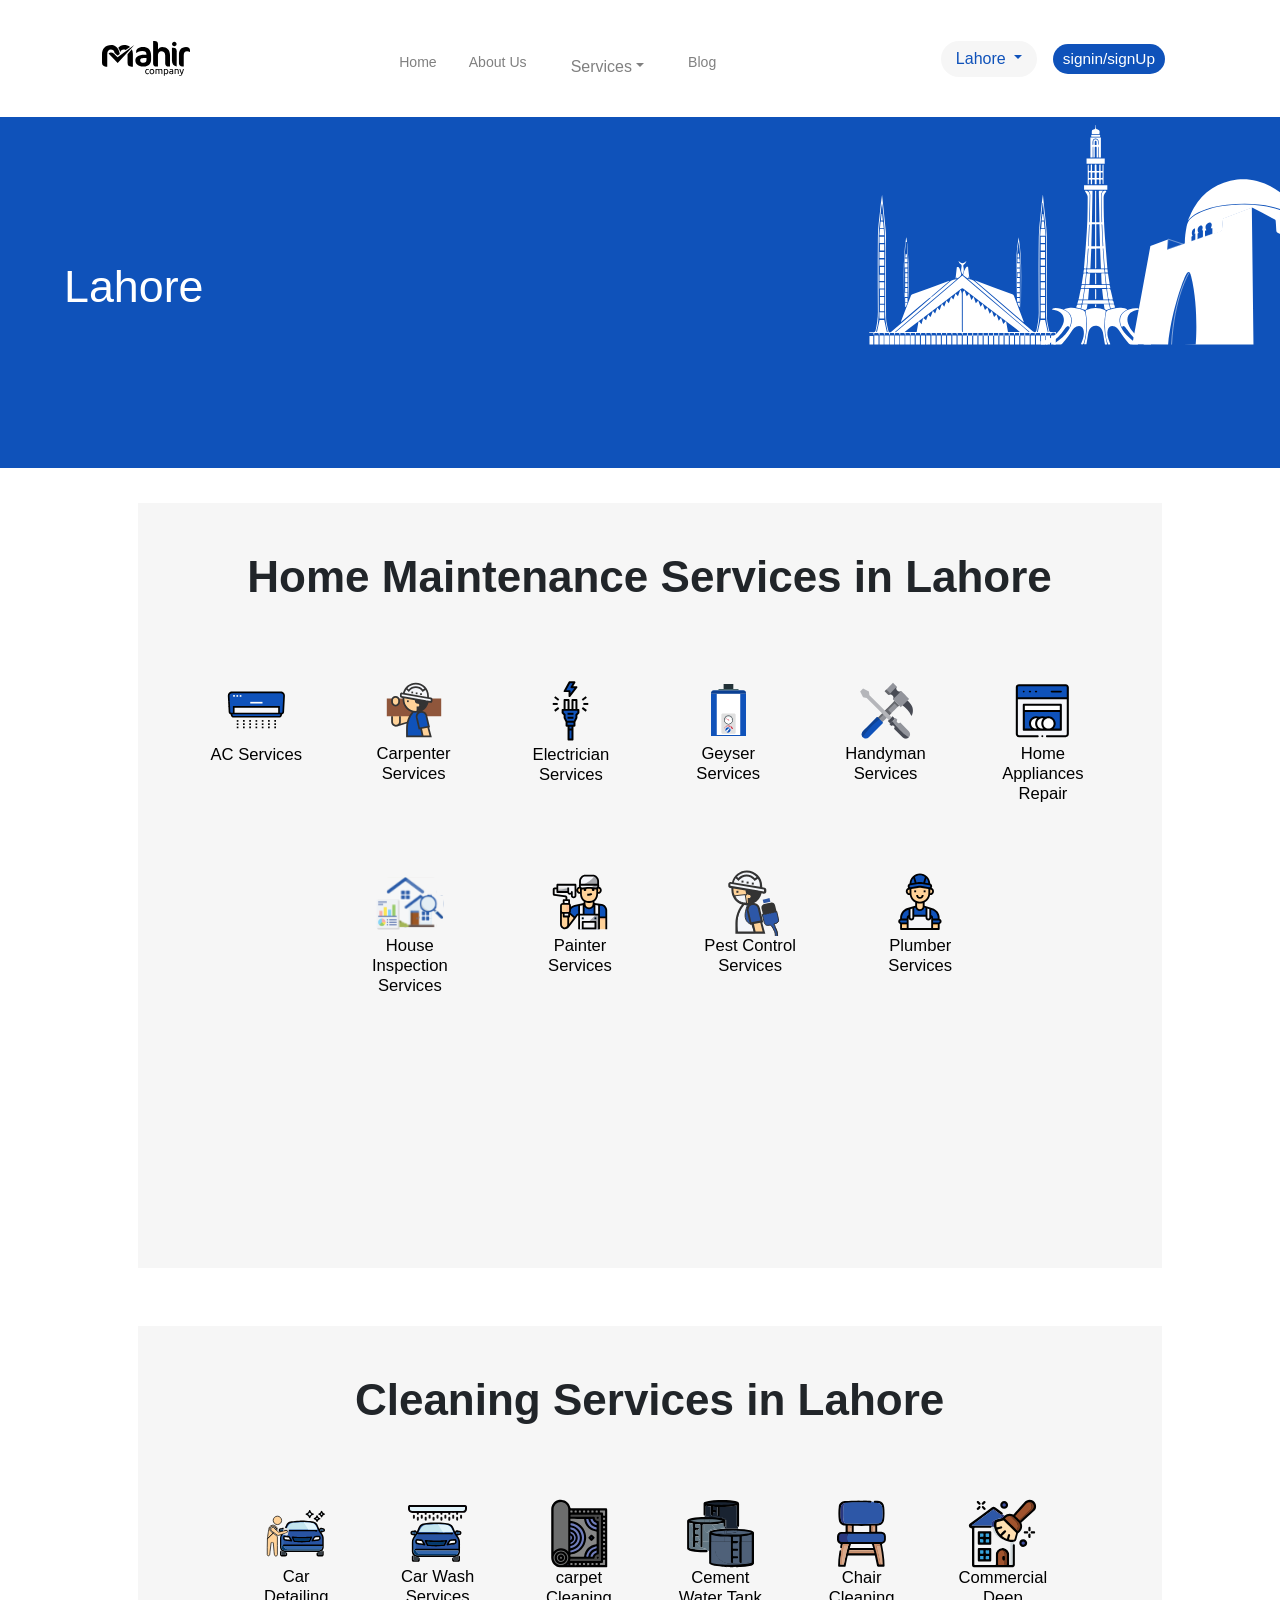
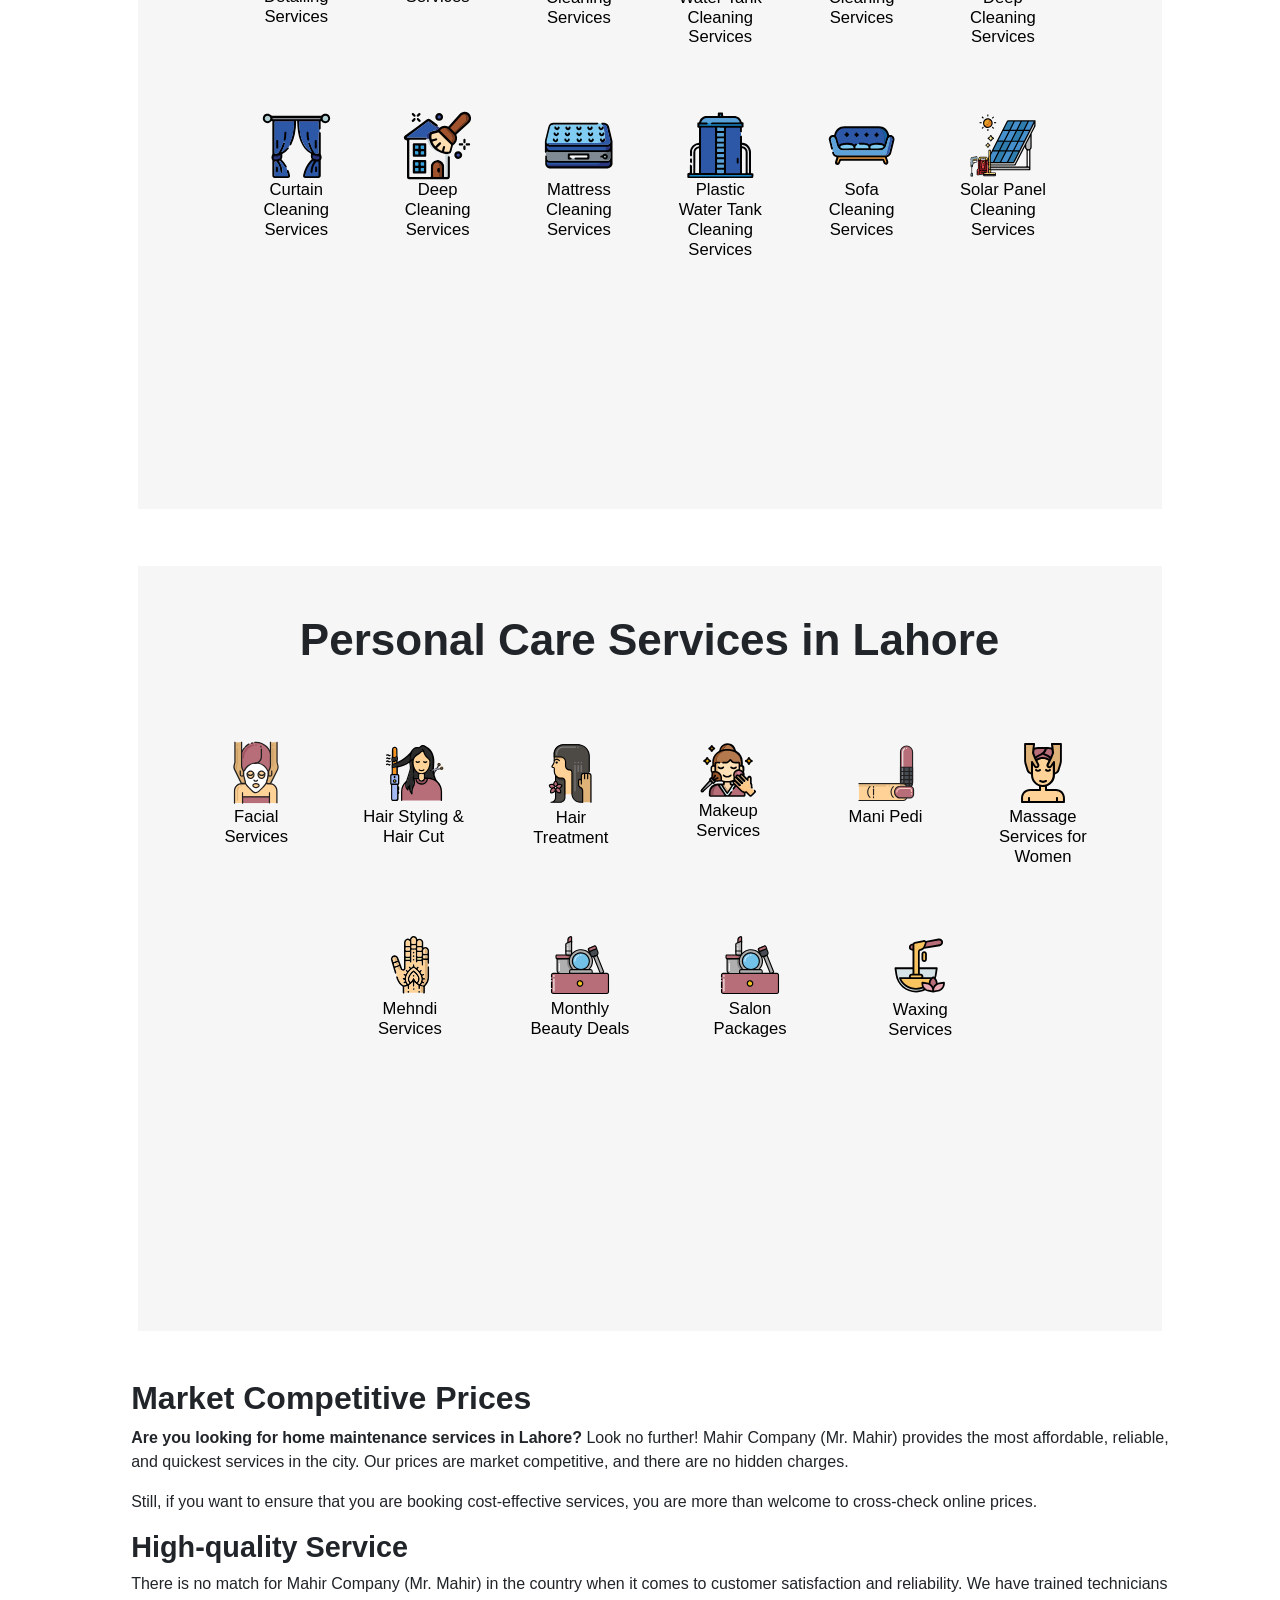
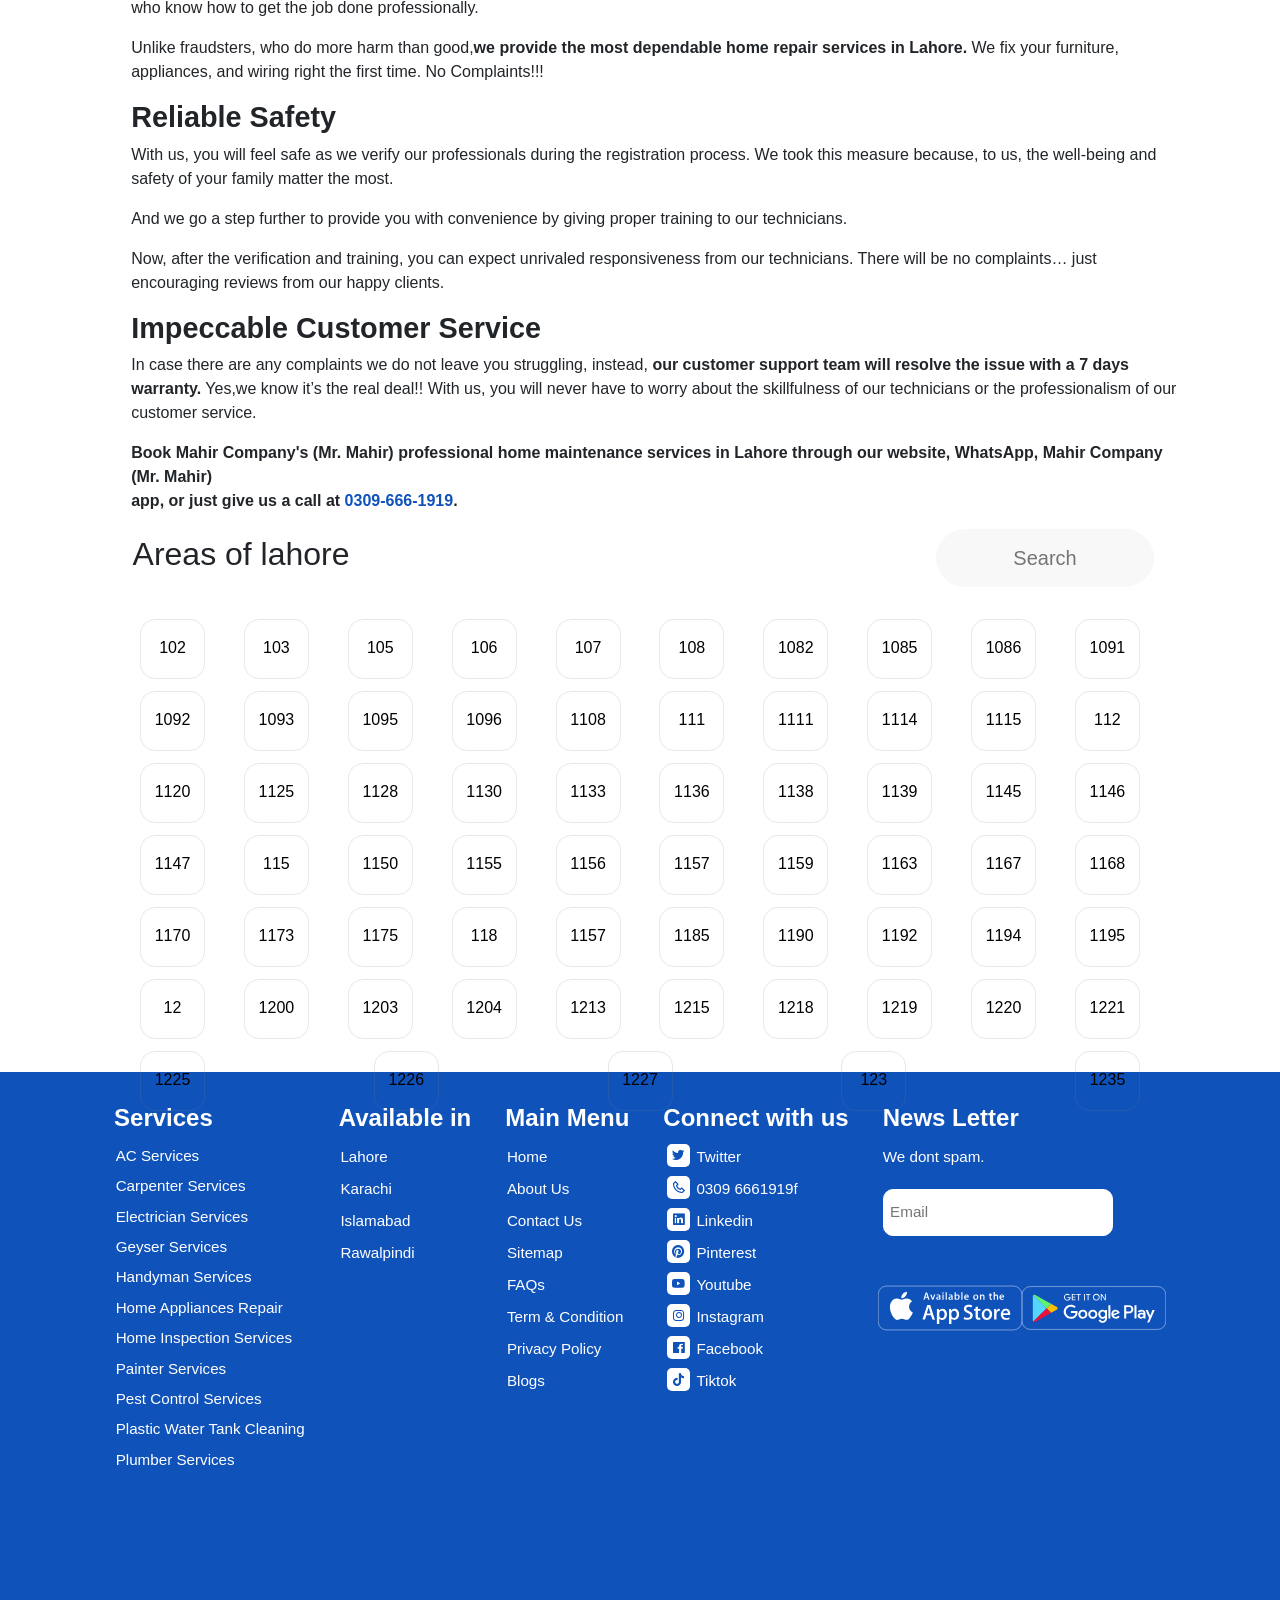
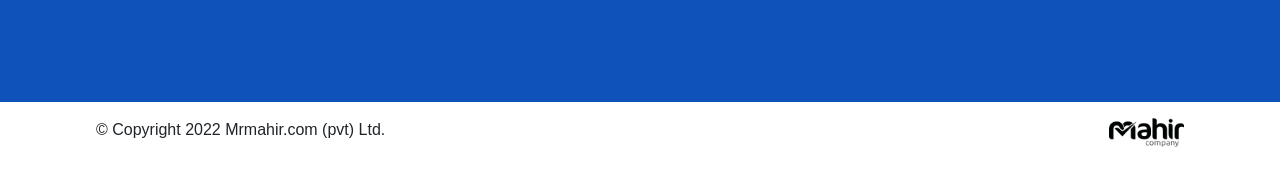
==== commit 87b4c10a: "add new file" ====
--- a/mahir.html
+++ b/mahir.html
@@ -9,7 +9,7 @@
     />
     <link rel="stylesheet" href="css/mahir.css" />
     <link rel="stylesheet" href="css/media.css" />
-    <link rel="shortcut icon" href="mahir.logo.png" />
+    <link rel="shortcut icon" href="img/mahir.logo.png" />
     <link href='https://unpkg.com/boxicons@2.1.4/css/boxicons.min.css' rel='stylesheet'>
     <title>Home Maintenance Services in Lahore| Mahir Company</title>
   </head>
@@ -89,63 +89,62 @@
           ></path>
         </svg>
       </div>
-      <div class="btns">
+      <div class="btns-1">
         <a href="https://mahircompany.com/">Home</a>
         <a href="https://mahircompany.com/about-us">About Us</a>
-        <a href="#">Services</a>
         <div class="dropdown arrow">
           <button
-            class="btn btn-secondary dropdown-toggle"
+            class="btn btn-white dropdown-toggle mt-3  "
             type="button"
             data-bs-toggle="dropdown"
             aria-expanded="false"
-          ></button>
+          >Services</button>
           <ul class="dropdown-menu">
             <li><a class="dropdown-item" href="https://mahircompany.com/ac-services">AC Servoices</a></li>
             <li><a class="dropdown-item" href="https://mahircompany.com/carpenter-services">Carpenter Servoices</a></li>
             <li><a class="dropdown-item" href="https://mahircompany.com/electrician-services">Electrician Services</a></li>
             <li><a class="dropdown-item" href="https://mahircompany.com/geyser-services">Geyser Services</a></li>
             <li><a class="dropdown-item" href="https://mahircompany.com/handyman-services">Handyman Services</a></li>
-            <li>
-              <a class="dropdown-item" href="https://mahircompany.com/home-appliances-repair">Home Appliances Services</a>
-            </li>
-              <a class="dropdown-item" href="https://mahircompany.com/home-inspection-services">Home Inspection Services</a>
-            </li>
+            <li><a class="dropdown-item" href="https://mahircompany.com/home-appliances-repair">Home Appliances Services</a></li>
+            <li><a class="dropdown-item" href="https://mahircompany.com/home-inspection-services">Home Inspection Services</a></li>
             <li><a class="dropdown-item" href="https://mahircompany.com/painter-services">Painter Services</a></li>
             <li><a class="dropdown-item" href="https://mahircompany.com/pest-control-services">Pest Control Services</a></li>
             <li><a class="dropdown-item" href="https://mahircompany.com/plumbing-services">Plumber Services</a></li>
           </ul>
         </div>
         <a href="#">Blog</a>
-
-        <div class="icn">
-          <div class="city">
-            <span class="cities">
-              <select name="cities" id="cities">
-                <option value="Lahore">Lahore</option>
-                <option value="Karachi">Karachi</option>
-                <option value="Islamabad">Islamabad</option>
-                <option value="Rawalpindi">Rawalpindi</option>
-              </select>
-            </span>
-          </div>
-          <a href="#"> signin/signUp </a>
+      </div>
+        <div class="buttons">
+        <div class="dropdown-2">
+          <button class="btn btn-white dropdown-toggle" type="button" data-bs-toggle="dropdown" aria-expanded="false">
+          Lahore
+          </button>
+          <ul class="dropdown-menu">
+            <li><a class="dropdown-item" href="#">Lahore</a></li>
+            <li><a class="dropdown-item" href="#">Karachi</a></li>
+            <li><a class="dropdown-item" href="#">Islamabad</a></li>
+            <li><a class="dropdown-item" href="#">Rawalpindi</a></li>
+          </ul>
+        </div>
+        <div class="btn mt-3">
+          <a href="css/signup.html"> signin/signUp </a>
+        </div>
         </div>
       </div>
     </header>
-    <div class="container-fluid-1 ">
-      <div class="row pt-5 pb-4">
+    <div class="box-34 ">
+      <div class="row pt-2">
         <div class="col-lg-8">
-          <h1 style="color: white; font-size: 3.5vw; font-weight: 400">
+          <h1 style="color: white; font-size: 3.5vw; font-weight:500">
             Lahore
           </h1>
         </div>
         <div class="col-lg-4">
-          <img src="/img.svg" class="w-100" />
+          <img src="img//img.svg" class="w-100" />
         </div>
       </div>
     </div>
-    <div class="container-fluid py-5 px-5 text-center">
+    <div class="container-fluid py-5 px-5">
       <div class="services py-5">
         <h2 class="div-title text-center">
           Home Maintenance Services in
@@ -155,62 +154,62 @@
           <div class="row row-cols-2 row-cols-lg-6 g-2 g-lg-3">
             <div class="col">
               <div class="p-3">
-                <img src="ac.svg" />
+                <img src="img/ac.svg" />
                 <a href="https://mahircompany.com/ac-services-lahore"><p>AC Services</p></a>
               </div>
             </div>
             <div class="col">
               <div class="p-3">
-                <img src="carpenter.svg" />
+                <img src="img/carpenter.svg" />
                 <a href="https://mahircompany.com/carpenter-services-lahore"><p>Carpenter Services</p></a>
               </div>
             </div>
             <div class="col">
               <div class="p-3">
-                <img src="electrician.svg" />
+                <img src="img/electrician.svg" />
                 <a href="https://mahircompany.com/electrician-services-lahore"><p>Electrician Services</p></a>
               </div>
             </div>
             <div class="col">
               <div class="p-3">
-                <img src="geyser.svg" /> <a href="https://mahircompany.com/geyser-services-lahore"><p>Geyser Services</p></a>
-              </div>
-            </div>
-            <div class="col">
-              <div class="p-3">
-                <img src="handyman.svg" />
+                <img src="img/geyser.svg" /> <a href="https://mahircompany.com/geyser-services-lahore"><p>Geyser Services</p></a>
+              </div>
+            </div>
+            <div class="col">
+              <div class="p-3">
+                <img src="img/handyman.svg" />
                 <a href="https://mahircompany.com/handyman-services-lahore"><p>Handyman Services</p></a>
               </div>
             </div>
             <div class="col">
               <div class="p-3">
-                <img src="appliance-repair.svg" />
+                <img src="img/appliance-repair.svg" />
                 <a href="https://mahircompany.com/home-appliances-repair-lahore"><p>Home Appliances Repair</p></a>
               </div>
             </div>
             <div class="col-serv">
               <div class="p-3">
-                <img src="house_inspection.svg" /><a href="https://mahircompany.com/home-inspection-services-lahore"
+                <img src="img/house_inspection.svg" /><a href="https://mahircompany.com/home-inspection-services-lahore"
                   ><p>House Inspection Services</p></a
                 >
               </div>
             </div>
             <div class="col-serv">
               <div class="p-3">
-                <img src="painter.svg" />
+                <img src="img/painter.svg" />
                 <a href="https://mahircompany.com/painter-services-lahore"><p>Painter Services</p></a>
               </div>
             </div>
             <div class="col-serv">
               <div class="p-3">
-                <img src="pest-control.svg" /><a href="https://mahircompany.com/pest-control-services-lahore"
+                <img src="img/pest-control.svg" /><a href="https://mahircompany.com/pest-control-services-lahore"
                   ><p>Pest Control Services</p></a
                 >
               </div>
             </div>
             <div class="col-serv">
               <div class="p-3">
-                <img src="plumber.svg" /><a href="https://mahircompany.com/plumbing-services-lahore"><p>Plumber Services</p></a>
+                <img src="img/plumber.svg" /><a href="https://mahircompany.com/plumbing-services-lahore"><p>Plumber Services</p></a>
               </div>
             </div>
           </div>
@@ -224,77 +223,77 @@
           <div class="row row-cols-2 row-cols-lg-6 g-2 g-lg-3">
             <div class="col">
               <div class="p-3">
-                <img src="commercial_deep_cleaning.svg" />
+                <img src="img/car detailing.svg" />
+                <a href="https://mahircompany.com/car-detailing-services-lahore"><p>Car Detailing Services</p></a>
+              </div>
+            </div>
+            <div class="col">
+              <div class="p-3">
+                <img src="img/car wash.svg" />
+                <a href="https://mahircompany.com/car-services-lahore"><p>Car Wash Services</p></a>
+              </div>
+            </div>
+            <div class="col">
+              <div class="p-3">
+                <img src="img/carpet.svg" />
+                <a href="https://mahircompany.com/carpet-cleaning-services-lahore"><p>carpet Cleaning Services</p></a>
+              </div>
+            </div>
+            <div class="col">
+              <div class="p-3">
+                <img src="img/water_tank_cement.svg" />
+                <a href="https://mahircompany.com/cement-water-tank-cleaning-services-lahore"><p>Cement Water Tank Cleaning Services</p></a>
+              </div>
+            </div>
+            <div class="col">
+              <div class="p-3">
+                <img src="img/chair.svg" />
+                <a href="https://mahircompany.com/chair-cleaning-services-lahore"><p>Chair Cleaning Services</p></a>
+              </div>
+            </div>
+            <div class="col">
+              <div class="p-3">
+                <img src="img/commercial_deep_cleaning.svg" />
                 <a href="https://mahircompany.com/commercial-deep-cleaning-services-lahore"><p>Commercial Deep Cleaning Services</p></a>
               </div>
             </div>
-            <div class="col">
-              <div class="p-3">
-                <img src="car detailing.svg" />
-                <a href="https://mahircompany.com/car-detailing-services-lahore"><p>Car Detailing Services</p></a>
-              </div>
-            </div>
-            <div class="col">
-              <div class="p-3">
-                <img src="car wash.svg" />
-                <a href="https://mahircompany.com/car-services-lahore"><p>Car Wash Services</p></a>
-              </div>
-            </div>
-            <div class="col">
-              <div class="p-3">
-                <img src="carpet.svg" />
-                <a href="https://mahircompany.com/carpet-cleaning-services-lahore"><p>carpet Cleaning Services</p></a>
-              </div>
-            </div>
-            <div class="col">
-              <div class="p-3">
-                <img src="water_tank_cement.svg" />
-                <a href="https://mahircompany.com/cement-water-tank-cleaning-services-lahore"><p>Cement Water Tank Cleaning Services</p></a>
-              </div>
-            </div>
-            <div class="col">
-              <div class="p-3">
-                <img src="chair.svg" />
-                <a href="https://mahircompany.com/chair-cleaning-services-lahore"><p>Chair Cleaning Services</p></a>
-              </div>
-            </div>
-            <div class="col text-center px-5">
-              <div class="p-3">
-                <img src="curtain.svg" /><a href="https://mahircompany.com/curtain-cleaning-services-lahore"
+            <div class="col text-center">
+              <div class="p-3">
+                <img src="img/curtain.svg" /><a href="https://mahircompany.com/curtain-cleaning-services-lahore"
                   ><p>Curtain Cleaning Services</p></a
                 >
               </div>
             </div>
             <div class="col text-center">
               <div class="p-3">
-                <img src="deep_cleaning (1).svg" />
+                <img src="img/deep_cleaning (1).svg" />
                 <a href="https://mahircompany.com/house-deep-cleaning-services-lahore"><p>Deep Cleaning Services</p></a>
               </div>
             </div>
             <div class="col">
-              <div class="p-3 text-center px-5">
-                <img src="mattress.svg" /><a href="https://mahircompany.com/mattress-cleaning-services-lahore"
+              <div class="p-3 text-center">
+                <img src="img/mattress.svg" /><a href="https://mahircompany.com/mattress-cleaning-services-lahore"
                   ><p>Mattress Cleaning Services</p></a
                 >
               </div>
             </div>
             <div class="col">
-              <div class="p-3 text-center px-5">
-                <img src="water_tank_plastic.svg" /><a href="https://mahircompany.com/plastic-water-tank-cleaning-services-lahore"
+              <div class="p-3 text-center">
+                <img src="img/water_tank_plastic.svg" /><a href="https://mahircompany.com/plastic-water-tank-cleaning-services-lahore"
                   ><p>Plastic Water Tank Cleaning Services</p></a
                 >
               </div>
             </div>
             <div class="col">
-              <div class="p-3 text-center px-5">
-                <img src="sofa.svg" /><a href="https://mahircompany.com/sofa-cleaning-services-lahore"
+              <div class="p-3 text-center">
+                <img src="img/sofa.svg" /><a href="https://mahircompany.com/sofa-cleaning-services-lahore"
                   ><p>Sofa Cleaning Services</p></a
                 >
               </div>
             </div>
             <div class="col">
-              <div class="p-3 text-center px-5">
-                <img src="solar_cleaning.svg" /><a href="https://mahircompany.com/solar-panel-cleaning-services-lahore"
+              <div class="p-3 text-center">
+                <img src="img/solar_cleaning.svg" /><a href="https://mahircompany.com/solar-panel-cleaning-services-lahore"
                   ><p>Solar Panel Cleaning Services</p></a
                 >
               </div>
@@ -310,57 +309,57 @@
           <div class="row row-cols-2 row-cols-lg-6 g-2 g-lg-3">
             <div class="col">
               <div class="p-3">
-                <img src="facial.svg" />
+                <img src="img/facial.svg" />
                 <a href="https://mahircompany.com/facial-services-lahore"><p>Facial Services</p></a>
               </div>
             </div>
             <div class="col">
               <div class="p-3">
-                <img src="hair-cut-logo.svg" />
+                <img src="img/hair-cut-logo.svg" />
                 <a href="https://mahircompany.com/hair-styling-and-hair-cut-lahore"><p>Hair Styling & Hair Cut</p></a>
               </div>
             </div>
             <div class="col">
               <div class="p-3">
-                <img src="hair treatment.svg" />
+                <img src="img/hair treatment.svg" />
                 <a href="https://mahircompany.com/hair-treatment-services-lahore"><p>Hair Treatment</p></a>
               </div>
             </div>
             <div class="col">
               <div class="p-3">
-                <img src="makeup.svg" /><a href="https://mahircompany.com/makeup-services-lahore"><p>Makeup Services</p></a>
-              </div>
-            </div>
-            <div class="col">
-              <div class="p-3">
-                <img src="mani pedi.svg" /> <a href="https://mahircompany.com/mani-pedi-services-lahore"><p>Mani Pedi</p></a>
-              </div>
-            </div>
-            <div class="col">
-              <div class="p-3">
-                <img src="massage.svg" />
+                <img src="img/makeup.svg" /><a href="https://mahircompany.com/makeup-services-lahore"><p>Makeup Services</p></a>
+              </div>
+            </div>
+            <div class="col">
+              <div class="p-3">
+                <img src="img/mani pedi.svg" /> <a href="https://mahircompany.com/mani-pedi-services-lahore"><p>Mani Pedi</p></a>
+              </div>
+            </div>
+            <div class="col">
+              <div class="p-3">
+                <img src="img/massage.svg" />
                 <a href="https://mahircompany.com/massage-services-lahore"><p>Massage Services for Women</p></a>
               </div>
             </div>
             <div class="col-per">
               <div class="p-3">
-                <img src="mehndi.svg" /><a href="https://mahircompany.com/mehndi-services-lahore"><p>Mehndi Services</p></a>
+                <img src="img/mehndi.svg" /><a href="https://mahircompany.com/mehndi-services-lahore"><p>Mehndi Services</p></a>
               </div>
             </div>
             <div class="col-per">
               <div class="p-3">
-                <img src="monthly beauty.svg" />
+                <img src="img/monthly beauty.svg" />
                 <a href="https://mahircompany.com/monthly-beauty-deals-lahore"><p>Monthly Beauty Deals</p></a>
               </div>
             </div>
             <div class="col-per">
               <div class="p-3">
-                <img src="salon pkg.svg" /><a href="https://mahircompany.com/salon-packages-lahore"><p>Salon Packages</p></a>
+                <img src="img/salon pkg.svg" /><a href="https://mahircompany.com/salon-packages-lahore"><p>Salon Packages</p></a>
               </div>
             </div>
             <div class="col-per">
               <div class="p-3">
-                <img src="waxing.svg" /><a href="https://mahircompany.com/waxing-services-lahore"><p>Waxing Services</p></a>
+                <img src="img/waxing.svg" /><a href="https://mahircompany.com/waxing-services-lahore"><p>Waxing Services</p></a>
               </div>
             </div>
           </div>
@@ -699,9 +698,9 @@
          <p>We dont spam.</p>
           <input type="text" placeholder="Email "> 
         <div class="bottom-aaps my-5">
-      <svg width="144" height="48" viewBox="0 0 169 52" fill="none" xmlns="http://www.w3.org/2000/svg"><rect x="0.25" y="0.25" width="168.5" height="51.5" rx="9.75" stroke="white" stroke-width="0.5"></rect><path d="M39.959 18.1865C34.7162 21.6474 35.5593 28.9514 40.867 31.2205C40.5491 31.9833 40.3191 32.8011 39.8944 33.5002C38.9565 35.0437 37.9875 36.578 36.9041 38.0205C35.9627 39.2739 34.671 40.0455 33.0107 39.866C32.4784 39.8085 31.9133 39.715 31.4431 39.4787C29.1534 38.3284 26.906 38.3774 24.6082 39.4732C23.3933 40.0526 22.0669 40.2696 20.8831 39.4394C20.0648 38.8656 19.3043 38.1568 18.6687 37.3842C16.1221 34.289 14.6058 30.7203 14.1289 26.7425C13.7753 23.7931 14.0852 20.9377 15.8655 18.4288C17.3449 16.3438 19.3873 15.1881 21.9417 14.9972C23.2234 14.9015 24.4241 15.3091 25.549 15.8507C26.939 16.52 28.241 16.5363 29.645 15.864C31.5325 14.9603 33.5222 14.6 35.6061 15.1692C37.2267 15.6119 38.5944 16.4362 39.6502 17.7551C39.7603 17.8928 39.8561 18.0421 39.959 18.1865Z" fill="white"></path><path d="M71.9219 38.3003C71.9219 40.49 71.9219 42.5504 71.9219 44.6424C70.9815 44.6424 70.0868 44.6424 69.1133 44.6424C69.1133 38.8495 69.1133 33.0748 69.1133 27.2632C69.8622 27.2632 70.6481 27.2632 71.4739 27.2632C71.5321 27.8626 71.5891 28.4495 71.6425 28.9979C72.1756 28.5352 72.656 27.9754 73.2575 27.6218C75.5865 26.2526 78.4554 26.9803 79.9314 29.2516C81.4278 31.5541 81.3443 35.4808 79.7518 37.7069C78.4015 39.5945 76.1183 40.3801 73.8914 39.7234C73.1793 39.5135 72.6672 39.1547 71.9219 38.3003ZM78.2905 33.4814C78.0934 32.6447 77.9879 31.8676 77.7242 31.1486C77.2317 29.8053 76.1061 29.1222 74.7213 29.2079C73.4912 29.2841 72.2829 30.2473 72.0939 31.5731C71.9194 32.7972 71.8905 34.0699 72.0112 35.3003C72.1368 36.5812 73.2435 37.5551 74.4053 37.7053C75.8324 37.8898 77.0416 37.2978 77.5931 35.9881C77.9306 35.1871 78.0696 34.3023 78.2905 33.4814Z" fill="white"></path><path d="M83.377 27.254C84.1198 27.254 84.8927 27.254 85.7161 27.254C85.7728 27.8472 85.8291 28.435 85.8853 29.0227C85.9271 29.0606 85.9688 29.0985 86.0106 29.1364C86.0462 29.0459 86.0661 28.9446 86.1197 28.8664C87.8278 26.3694 92.3168 26.0689 94.2765 29.4124C95.1063 30.8283 95.3236 32.3717 95.2186 33.9678C95.1011 35.7538 94.5688 37.3881 93.1773 38.6165C91.5898 40.0181 89.752 40.2714 87.8082 39.5795C87.2091 39.3663 86.7169 38.8527 86.1703 38.4729C86.1703 40.4657 86.1703 42.5374 86.1703 44.6417C85.2302 44.6417 84.3497 44.6417 83.3772 44.6417C83.377 38.8577 83.377 33.0694 83.377 27.254ZM86.0827 33.5552C86.0993 33.5584 86.116 33.5618 86.1327 33.5651C86.158 34.0894 86.1637 34.6156 86.2126 35.1376C86.3212 36.2967 87.1941 37.3074 88.3337 37.6258C89.5241 37.9585 90.8055 37.5765 91.4732 36.5873C92.6402 34.8579 92.6731 32.9866 91.9472 31.0934C91.4427 29.7775 90.3456 29.1284 88.9624 29.208C87.8024 29.2748 86.6679 30.1841 86.3584 31.4142C86.1841 32.1071 86.1693 32.8402 86.0827 33.5552Z" fill="white"></path><path d="M66.7644 39.6551C65.8429 39.6551 64.9738 39.6727 64.1068 39.6372C63.967 39.6314 63.7668 39.4118 63.7135 39.2515C63.2576 37.8813 62.8177 36.5053 62.4001 35.1228C62.2916 34.7634 62.1536 34.6045 61.7415 34.6124C60.2184 34.6418 58.6942 34.6408 57.1711 34.613C56.7632 34.6056 56.6107 34.7549 56.505 35.121C56.0739 36.6146 55.616 38.1004 55.1586 39.6199C54.2173 39.6199 53.2816 39.6199 52.2852 39.6199C52.402 39.2271 52.5099 38.8378 52.6334 38.4535C54.2924 33.2898 55.9577 28.1281 57.6063 22.9611C57.7357 22.5556 57.9011 22.3734 58.3586 22.3988C59.1542 22.4429 59.955 22.4335 60.7517 22.4013C61.1337 22.3858 61.2834 22.5274 61.3952 22.8772C62.7277 27.0451 64.0764 31.2077 65.4191 35.3723C65.83 36.6464 66.2362 37.922 66.6427 39.1975C66.6851 39.3309 66.7152 39.4684 66.7644 39.6551ZM57.2207 32.4427C58.7104 32.4427 60.1918 32.4427 61.6901 32.4427C60.9202 29.9262 60.1557 27.4276 59.4145 25.0049C58.6968 27.4382 57.9595 29.9381 57.2207 32.4427Z" fill="white"></path><path d="M100.473 38.8201C100.682 38.061 100.887 37.3175 101.11 36.5099C102.215 37.1327 103.357 37.5254 104.579 37.5438C105.275 37.5542 105.998 37.498 106.666 37.3153C107.56 37.0709 108.17 36.4425 108.318 35.4846C108.474 34.4748 108.204 33.5838 107.329 33.0056C106.731 32.6106 106.049 32.3447 105.415 32.0025C104.401 31.4554 103.304 31.0105 102.403 30.3138C100.164 28.5823 100.267 25.2751 102.434 23.457C104.58 21.6571 108.887 21.9752 110.515 23.0467C110.289 23.7686 110.058 24.5034 109.818 25.2723C108.565 24.6238 107.277 24.4062 105.932 24.5218C104.368 24.6564 103.436 25.6876 103.6 27.0745C103.684 27.7845 104.088 28.2951 104.667 28.6309C105.383 29.047 106.136 29.408 106.896 29.7409C107.964 30.2085 109.011 30.7094 109.842 31.5456C112.031 33.7481 111.468 37.5044 108.737 39.04C107.072 39.9758 105.272 39.9859 103.452 39.8139C102.399 39.7144 101.396 39.4282 100.473 38.8201Z" fill="white"></path><path d="M121.763 33.4932C121.788 31.404 122.392 29.5386 124.09 28.2228C126.053 26.701 128.28 26.563 130.508 27.4868C132.645 28.3732 133.698 30.17 133.856 32.4231C133.93 33.4863 133.863 34.6086 133.598 35.6368C132.876 38.447 130.272 40.1011 127.348 39.9372C123.847 39.7409 121.712 36.8868 121.763 33.4932ZM124.624 33.4859C124.598 34.5768 124.843 35.6761 125.534 36.6415C126.708 38.2827 129.024 38.279 130.115 36.5778C131.4 34.5733 131.42 32.4576 130.245 30.4073C129.152 28.4982 126.573 28.5298 125.401 30.4006C124.825 31.3203 124.615 32.3339 124.624 33.4859Z" fill="white"></path><path d="M155.097 34.1105C152.313 34.1105 149.6 34.1105 146.891 34.1105C146.686 35.9657 148.213 37.6446 150.159 37.7151C150.809 37.7386 151.467 37.7311 152.11 37.6508C152.75 37.5711 153.377 37.3822 154.069 37.2279C154.191 37.7564 154.346 38.3074 154.427 38.8688C154.445 38.9883 154.225 39.2197 154.07 39.2754C152.422 39.867 150.726 40.0249 148.993 39.7724C147.149 39.5035 145.762 38.5594 144.874 36.9181C143.524 34.4259 144.022 30.6414 145.992 28.5998C147.62 26.9123 149.634 26.5616 151.792 27.2255C153.867 27.8641 154.77 29.5433 155.077 31.5581C155.2 32.3676 155.097 33.2113 155.097 34.1105ZM152.447 32.0861C152.707 30.5596 151.664 29.0998 150.191 28.8935C148.508 28.6578 147.047 30.0543 146.875 32.0861C148.736 32.0861 150.594 32.0861 152.447 32.0861Z" fill="white"></path><path d="M114.516 29.3139C113.883 29.3139 113.325 29.3139 112.725 29.3139C112.725 28.6208 112.725 27.9592 112.725 27.2196C113.291 27.2196 113.877 27.2196 114.516 27.2196C114.516 26.5494 114.527 25.9554 114.511 25.3621C114.503 25.0714 114.56 24.9174 114.889 24.8335C115.656 24.6377 116.407 24.3767 117.249 24.1162C117.249 24.6685 117.249 25.1495 117.249 25.6304C117.249 26.1193 117.249 26.6083 117.249 27.1794C118.25 27.1794 119.233 27.1794 120.243 27.1794C120.243 27.9239 120.243 28.5863 120.243 29.3035C119.261 29.3035 118.291 29.3035 117.297 29.3035C117.276 29.475 117.249 29.5957 117.249 29.7166C117.246 31.6213 117.246 33.5261 117.247 35.4308C117.247 35.5936 117.257 35.7578 117.279 35.919C117.463 37.2777 118.122 37.7729 119.481 37.5794C119.655 37.5547 119.828 37.5236 120.041 37.4889C120.081 38.1274 120.129 38.7209 120.145 39.3153C120.149 39.428 120.059 39.5982 119.963 39.6506C118.996 40.1756 116.563 39.8839 115.709 39.1656C114.794 38.3962 114.563 37.3298 114.537 36.2338C114.486 34.0944 114.518 31.9531 114.516 29.8125C114.516 29.6704 114.516 29.5283 114.516 29.3139Z" fill="white"></path><path d="M142.866 27.0833C142.866 27.9062 142.866 28.7361 142.866 29.6292C142.526 29.6292 142.19 29.6286 141.855 29.6293C140.836 29.6318 140.035 30.0817 139.618 30.9873C139.332 31.6093 139.14 32.3268 139.118 33.0085C139.054 35.0008 139.095 36.9966 139.095 38.991C139.095 39.1871 139.095 39.3832 139.095 39.6177C138.156 39.6177 137.262 39.6177 136.287 39.6177C136.287 35.5028 136.287 31.3994 136.287 27.2593C137.025 27.2593 137.796 27.2593 138.628 27.2593C138.674 27.9589 138.722 28.668 138.772 29.4177C140.325 27.2577 141.449 26.619 142.866 27.0833Z" fill="white"></path><path d="M33.9328 7.00005C34.5347 10.7067 30.8411 14.974 27.4297 14.562C26.5995 11.4301 30.4083 6.98317 33.9328 7.00005Z" fill="white"></path><path d="M91.1642 15.5487C91.1329 15.8073 91.1057 16.0323 91.0745 16.2887C90.6954 16.2887 90.3262 16.2887 89.9395 16.2887C89.9395 13.3151 89.9395 10.3828 89.9395 7.39941C90.3994 7.39941 90.8393 7.39941 91.3178 7.39941C91.3178 8.56885 91.3178 9.7214 91.3178 10.8466C91.7452 10.6008 92.1288 10.2855 92.5681 10.1459C93.7376 9.7741 94.9044 10.2824 95.4242 11.4153C96.0187 12.7109 95.9945 14.0329 95.2174 15.2561C94.2931 16.7113 92.5515 16.8642 91.3353 15.6451C91.3022 15.6117 91.2508 15.5964 91.1642 15.5487ZM91.3141 13.1463C91.3435 13.5337 91.3402 13.8269 91.3923 14.1099C91.5145 14.7732 91.9716 15.2182 92.5676 15.293C93.291 15.3838 93.8281 15.1207 94.1191 14.4703C94.5018 13.6154 94.5096 12.7512 94.0539 11.9121C93.7661 11.3819 93.2954 11.1214 92.7084 11.1745C92.0999 11.2296 91.6589 11.5866 91.4718 12.1716C91.3635 12.5104 91.3542 12.8811 91.3141 13.1463Z" fill="white"></path><path d="M60.3857 16.3171C59.9954 16.3171 59.6147 16.3498 59.245 16.3004C59.1033 16.2814 58.9246 16.098 58.8697 15.9497C58.6624 15.3907 58.4875 14.8185 58.3241 14.2445C58.2446 13.965 58.1327 13.8207 57.8056 13.835C57.1542 13.8633 56.5005 13.8558 55.8485 13.8377C55.5651 13.8299 55.4299 13.9215 55.3572 14.2028C55.2173 14.7442 55.0148 15.2697 54.8819 15.8124C54.7901 16.1871 54.6319 16.3769 54.2189 16.3247C53.9403 16.2894 53.6535 16.3179 53.2852 16.3179C53.5289 15.5471 53.7422 14.8641 53.9609 14.1829C54.5959 12.2048 55.24 10.2296 55.8622 8.24744C55.9609 7.93306 56.1088 7.83331 56.4335 7.8319C57.7152 7.82635 57.7186 7.81371 58.1144 9.04173C58.8797 11.416 59.6408 13.7915 60.4028 16.1669C60.4077 16.1821 60.3995 16.2014 60.3857 16.3171ZM55.7486 12.7312C56.4807 12.7312 57.1855 12.7312 57.9204 12.7312C57.5497 11.5406 57.1902 10.3858 56.8112 9.16783C56.4428 10.403 56.0998 11.5532 55.7486 12.7312Z" fill="white"></path><path d="M140.958 16.3028C140.54 16.3028 140.13 16.3028 139.644 16.3028C139.644 15.4333 139.653 14.5884 139.641 13.7437C139.633 13.2559 139.628 12.7635 139.559 12.2824C139.442 11.4722 139.062 11.1869 138.269 11.2361C137.623 11.2762 137.155 11.7535 137.138 12.4574C137.113 13.5264 137.096 14.5972 137.13 15.6655C137.147 16.1769 137.017 16.4101 136.477 16.3348C136.25 16.3031 136.015 16.3296 135.738 16.3296C135.738 13.3295 135.738 10.3853 135.738 7.34876C136.061 7.34876 136.38 7.36161 136.697 7.34517C137.027 7.32807 137.144 7.46517 137.139 7.79229C137.125 8.78771 137.134 9.78345 137.134 10.7988C137.483 10.5769 137.785 10.3122 138.136 10.1738C139.409 9.67281 140.794 10.4135 140.926 11.8085C141.065 13.2749 140.958 14.765 140.958 16.3028Z" fill="white"></path><path d="M117.765 13.2315C117.752 15.1217 116.477 16.464 114.696 16.4612C112.956 16.4584 111.713 15.132 111.717 13.2812C111.72 11.3573 112.989 10.0327 114.82 10.0401C116.573 10.0471 117.778 11.3531 117.765 13.2315ZM116.384 13.409C116.239 12.8167 116.196 12.372 116.022 11.9867C115.582 11.0117 114.427 10.7996 113.744 11.5302C113.002 12.3235 112.981 14.0945 113.703 14.9134C114.269 15.5555 115.171 15.6177 115.681 14.9387C116.03 14.4734 116.184 13.8614 116.384 13.409Z" fill="white"></path><path d="M143.908 13.6114C144.012 15.1897 145.081 15.6253 147.44 15.0961C147.506 15.4037 147.572 15.711 147.647 16.0598C146.502 16.4608 145.391 16.6275 144.272 16.1934C143.107 15.7417 142.648 14.7903 142.523 13.6052C142.355 11.9969 143.307 10.4687 144.739 10.1051C146.319 9.70412 147.718 10.6575 147.923 12.2746C148.093 13.6115 148.093 13.6115 146.764 13.6115C145.825 13.6114 144.886 13.6114 143.908 13.6114ZM143.91 12.535C144.829 12.535 145.71 12.535 146.589 12.535C146.635 11.723 146.223 11.1484 145.545 11.0497C144.723 10.9301 144.126 11.4578 143.91 12.535Z" fill="white"></path><path d="M102.47 13.6118C102.704 15.2424 103.795 15.6825 105.989 15.084C106.069 15.386 106.148 15.6879 106.245 16.0549C104.903 16.5015 103.606 16.709 102.355 15.9356C101.22 15.2336 100.801 13.634 101.288 12.0815C101.692 10.7895 102.766 10.0079 104.095 10.0308C105.821 10.0604 106.751 11.5939 106.537 13.3795C106.526 13.4736 106.243 13.598 106.085 13.6012C105.088 13.6217 104.091 13.6117 103.095 13.6118C102.898 13.6118 102.702 13.6118 102.47 13.6118ZM105.219 12.5342C105.079 11.4498 104.662 10.9994 103.858 11.0413C103.124 11.0795 102.566 11.7072 102.537 12.5342C103.43 12.5342 104.323 12.5342 105.219 12.5342Z" fill="white"></path><path d="M119.701 10.1926C120.899 10.0796 120.899 10.0796 120.949 10.8922C121.321 10.6543 121.674 10.3396 122.087 10.1803C123.442 9.65782 124.824 10.4706 124.935 11.9423C125.042 13.3629 124.958 14.7979 124.958 16.2785C124.576 16.2785 124.137 16.2785 123.625 16.2785C123.625 15.4248 123.631 14.5786 123.622 13.7325C123.617 13.2625 123.62 12.7888 123.563 12.3237C123.47 11.5636 123.124 11.2406 122.473 11.2299C121.77 11.2185 121.218 11.6264 121.155 12.3282C121.081 13.1562 121.107 13.9932 121.091 14.8263C121.087 15.0075 121.09 15.189 121.089 15.3703C121.088 16.4234 121.087 16.4343 120.042 16.3147C119.913 16.2999 119.704 16.0978 119.702 15.9792C119.666 14.0946 119.657 12.2095 119.645 10.3244C119.644 10.2926 119.671 10.2606 119.701 10.1926Z" fill="white"></path><path d="M87.6258 16.2833C87.2763 16.2833 86.8863 16.2833 86.4843 16.2833C86.445 16.0946 86.409 15.9216 86.3818 15.7912C85.9212 16.0036 85.496 16.2807 85.0307 16.3978C84.0504 16.6446 83.1236 16.1543 82.8023 15.3046C82.4444 14.3579 82.8023 13.3055 83.7472 12.8669C84.3236 12.5993 84.9843 12.5093 85.6117 12.3583C85.7996 12.3132 86.0028 12.3318 86.1898 12.3215C86.4068 11.1209 85.0656 10.6468 83.4483 11.4543C82.9829 10.6879 83.0317 10.4626 83.8654 10.261C84.4539 10.1187 85.087 10.04 85.6868 10.0906C86.9164 10.1942 87.6118 11.0272 87.6231 12.2899C87.635 13.6091 87.6258 14.9285 87.6258 16.2833ZM86.2277 13.3167C85.9346 13.3167 85.6558 13.2466 85.437 13.3315C84.9991 13.5014 84.5026 13.6752 84.2101 14.0064C84.0347 14.205 84.1005 14.7469 84.2348 15.0581C84.4194 15.4859 84.902 15.4511 85.2934 15.3715C85.7661 15.2754 86.1255 14.9703 86.2144 14.487C86.2815 14.1234 86.2277 13.7376 86.2277 13.3167Z" fill="white"></path><path d="M71.8318 12.3159C72.0674 11.1092 70.7284 10.6538 69.0991 11.4505C68.6333 10.6622 68.6757 10.471 69.5322 10.2617C70.1038 10.1221 70.7165 10.0426 71.3002 10.0844C72.4938 10.17 73.2361 11.0086 73.2558 12.2179C73.2776 13.5564 73.2608 14.8956 73.2608 16.2766C72.9401 16.2766 72.5527 16.2766 72.132 16.2766C72.1002 16.0899 72.0683 15.9027 72.0562 15.8319C71.5032 16.039 70.9597 16.3404 70.3823 16.4358C69.5083 16.5803 68.7355 16.052 68.4472 15.2692C68.1427 14.4423 68.388 13.4366 69.1631 13.0262C69.7994 12.6893 70.5481 12.5606 71.2526 12.3595C71.4377 12.3068 71.6438 12.3281 71.8318 12.3159ZM71.9861 13.1804C71.3232 13.3337 70.7608 13.4137 70.2368 13.6011C69.8213 13.7496 69.6437 14.1656 69.7472 14.582C69.8167 14.8619 70.0035 15.2132 70.2388 15.3314C70.8547 15.6411 71.6917 15.1991 71.8604 14.5094C71.9518 14.1356 71.938 13.736 71.9861 13.1804Z" fill="white"></path><path d="M64.3276 14.8145C64.7224 13.5667 65.0826 12.4384 65.4364 11.308C65.8252 10.066 65.8226 10.0652 67.2015 10.2161C67.1555 10.3749 67.1218 10.528 67.0672 10.6733C66.4068 12.4302 65.7333 14.1823 65.0893 15.9453C64.9684 16.2763 64.7699 16.3756 64.4779 16.3112C64.1445 16.2379 63.6877 16.5672 63.4905 16.0301C62.8058 14.1656 62.1229 12.3004 61.4424 10.4343C61.4193 10.3708 61.4289 10.2952 61.4238 10.2308C61.4725 10.2085 61.5027 10.184 61.5346 10.1816C62.8147 10.0847 62.8163 10.0844 63.2052 11.2963C63.5686 12.4281 63.928 13.5613 64.3276 14.8145Z" fill="white"></path><path d="M130.953 10.1332C131.117 8.88533 131.117 8.88533 132.352 8.69629C132.352 9.16432 132.352 9.62724 132.352 10.1414C132.858 10.1414 133.321 10.1414 133.833 10.1414C133.833 10.5213 133.833 10.8496 133.833 11.2292C133.354 11.2292 132.89 11.2292 132.389 11.2292C132.389 12.3423 132.342 13.4091 132.406 14.4687C132.449 15.1713 132.679 15.2641 133.708 15.285C133.725 15.316 133.761 15.3492 133.757 15.3777C133.719 15.699 133.789 16.1425 133.606 16.3143C133.255 16.6442 131.998 16.5001 131.666 16.1015C131.382 15.7607 131.122 15.3041 131.079 14.8758C130.982 13.9048 131.023 12.9196 131.01 11.9401C131.007 11.7254 131.01 11.5107 131.01 11.2719C130.696 11.2502 130.432 11.2319 130.129 11.211C130.129 10.8773 130.129 10.5611 130.129 10.1907C130.399 10.1718 130.662 10.1535 130.953 10.1332Z" fill="white"></path><path d="M97.7891 7.38477C98.2532 7.38477 98.6795 7.38477 99.1394 7.38477C99.1394 10.3661 99.1394 13.3109 99.1394 16.2929C98.6832 16.2929 98.2578 16.2929 97.7891 16.2929C97.7891 13.3315 97.7891 10.3855 97.7891 7.38477Z" fill="white"></path><path d="M79.3984 7.40723C79.863 7.40723 80.2756 7.40723 80.7262 7.40723C80.7262 10.3703 80.7262 13.3087 80.7262 16.2826C80.2844 16.2826 79.8591 16.2826 79.3984 16.2826C79.3984 13.329 79.3984 10.3904 79.3984 7.40723Z" fill="white"></path><path d="M76.9483 16.2858C76.4929 16.2858 76.0847 16.2858 75.6426 16.2858C75.6426 14.2542 75.6426 12.2547 75.6426 10.2139C76.0783 10.2139 76.4982 10.2139 76.9483 10.2139C76.9483 12.234 76.9483 14.2344 76.9483 16.2858Z" fill="white"></path><path d="M76.3049 9.18828C75.8027 9.18959 75.4655 8.87673 75.4572 8.40151C75.4488 7.92455 75.839 7.54494 76.3256 7.55692C76.7925 7.56846 77.1573 7.93762 77.1504 8.39171C77.1435 8.85724 76.7934 9.18709 76.3049 9.18828Z" fill="white"></path></svg>
-    <svg width="144" height="48" viewBox="0 0 173 52" fill="none" xmlns="http://www.w3.org/2000/svg"><rect x="0.25" y="0.25" width="172.5" height="51.5" rx="9.75" stroke="white" stroke-width="0.5"></rect><path d="M64.4005 32.0048C62.4922 32.0048 60.6691 32.0048 58.8179 32.0048C58.8179 31.2165 58.8179 30.4801 58.8179 29.7075C61.4163 29.7075 64.0021 29.7075 66.6461 29.7075C66.8638 31.0863 66.8014 32.4456 66.3758 33.7762C65.4417 36.6969 62.6254 38.7518 59.5515 38.8783C55.9814 39.0253 53.1765 37.6826 51.2966 34.6406C48.8888 30.7444 50.2391 25.7197 54.2718 23.2599C57.4622 21.314 61.5061 21.6339 64.3394 24.0548C64.4355 24.1369 64.5426 24.2061 64.6083 24.2546C64.0392 24.8525 63.5184 25.3997 62.9783 25.9674C62.1028 25.2226 61.154 24.6474 60.0093 24.4645C57.5035 24.0644 55.389 24.7645 53.8828 26.8419C52.3586 28.944 52.239 31.2471 53.5097 33.4886C54.7904 35.7478 56.8539 36.7326 59.4419 36.5138C61.405 36.3477 62.9891 35.5118 63.8801 33.668C64.1193 33.1727 64.2164 32.6088 64.4005 32.0048Z" fill="white"></path><path d="M99.8298 29.233C99.8298 28.8726 99.8298 28.6265 99.8298 28.3525C100.599 28.3525 101.333 28.3525 102.098 28.3525C102.108 28.4803 102.124 28.5844 102.124 28.6885C102.12 32.0435 102.139 35.3987 102.102 38.7533C102.075 41.2003 100.631 43.0509 98.4191 43.5971C95.8681 44.2272 93.348 43.1573 92.2204 40.9631C92.1557 40.8375 92.1095 40.7023 92.0375 40.5306C92.7382 40.2392 93.4181 39.9565 94.0927 39.6759C95.3894 41.4793 96.4699 41.9507 98.0365 41.4109C99.3352 40.9634 99.8657 39.866 99.7981 37.7013C99.5692 37.882 99.3751 38.0552 99.1621 38.2005C97.6517 39.2305 95.5229 39.1398 93.8753 37.899C92.0521 36.526 91.2474 34.6684 91.7032 32.4135C92.1448 30.2289 93.497 28.774 95.666 28.1706C97.1845 27.7482 98.5596 28.0771 99.8298 29.233ZM100.033 33.457C99.9318 33.0005 99.8788 32.5267 99.7212 32.0908C99.2343 30.7452 97.8849 29.9947 96.6006 30.2186C94.9597 30.5047 93.7235 32.1383 94.1004 34.169C94.3708 35.6263 95.5201 36.6347 96.835 36.7076C98.6504 36.8084 99.9717 35.4447 100.033 33.457Z" fill="white"></path><path d="M125.175 38.5258C124.316 38.5258 123.544 38.5258 122.744 38.5258C122.744 33.2083 122.744 27.9227 122.744 22.6005C122.928 22.5872 123.085 22.5661 123.242 22.5659C125 22.5636 126.758 22.5571 128.516 22.5663C130.942 22.5792 133.09 24.1238 133.661 26.2509C134.435 29.1322 132.497 32.0318 129.452 32.4269C128.309 32.5751 127.139 32.5036 125.981 32.53C125.732 32.5356 125.484 32.5308 125.176 32.5308C125.176 33.5796 125.176 34.5719 125.176 35.564C125.175 36.5393 125.175 37.5143 125.175 38.5258ZM125.203 30.2781C125.42 30.2781 125.598 30.2788 125.776 30.278C126.81 30.2739 127.848 30.3271 128.876 30.2509C130.232 30.1504 131.317 28.9867 131.391 27.6784C131.465 26.3763 130.513 25.0854 129.121 24.926C127.84 24.7792 126.529 24.8947 125.203 24.8947C125.203 26.6547 125.203 28.426 125.203 30.2781Z" fill="white"></path><path d="M145.959 32.2818C145.984 31.3244 145.47 30.6725 144.475 30.3302C143.217 29.8974 142.068 30.2436 141.276 31.3305C140.595 31.0494 139.901 30.7631 139.165 30.4593C139.385 29.7955 139.829 29.3322 140.342 28.938C142.128 27.5657 145.271 27.6813 146.974 29.155C147.799 29.8693 148.205 30.7882 148.346 31.8443C148.375 32.0586 148.362 32.279 148.362 32.4966C148.363 34.4888 148.363 36.4811 148.363 38.5108C147.575 38.5108 146.825 38.5108 146.02 38.5108C146.02 38.1526 146.02 37.7988 146.02 37.3332C145.889 37.4513 145.836 37.4856 145.8 37.5333C144.357 39.491 141.089 39.148 139.688 37.5474C138.323 35.9883 138.644 33.6888 140.456 32.5748C142.012 31.6178 143.684 31.4837 145.413 32.069C145.583 32.1264 145.747 32.1988 145.959 32.2818ZM143.892 33.6005C143.299 33.7619 142.689 33.8656 142.131 34.0963C141.534 34.3435 141.224 34.9479 141.298 35.4923C141.383 36.1175 141.824 36.4212 142.369 36.5928C143.866 37.0641 145.56 36.1079 145.919 34.5761C145.952 34.4359 145.816 34.1407 145.697 34.0998C145.121 33.9028 144.524 33.7685 143.892 33.6005Z" fill="white"></path><path d="M90.5991 33.4642C90.5939 36.5457 88.2093 38.8935 85.0853 38.8927C81.9713 38.892 79.5733 36.5314 79.5645 33.4584C79.5557 30.3749 81.9746 27.9989 85.1175 28.0039C88.2315 28.0088 90.6044 30.3725 90.5991 33.4642ZM85.0651 36.7125C86.7993 36.7198 88.1563 35.3128 88.1764 33.4865C88.1966 31.6519 86.8172 30.1679 85.0895 30.1653C83.3893 30.1628 82.0164 31.6146 81.9974 33.4351C81.9787 35.2417 83.3487 36.7053 85.0651 36.7125Z" fill="white"></path><path d="M73.0634 38.8926C69.9517 38.8751 67.5331 36.4917 67.5371 33.4466C67.5411 30.3553 69.9958 27.9856 73.1747 28.004C76.2456 28.0219 78.6306 30.4508 78.6027 33.532C78.5752 36.5597 76.1467 38.91 73.0634 38.8926ZM76.1387 33.4578C76.1403 31.602 74.8326 30.1838 73.1029 30.1655C71.3913 30.1474 70.0146 31.5897 70.0086 33.4072C70.0024 35.3012 71.313 36.7129 73.0775 36.7127C74.8252 36.7126 76.1371 35.3177 76.1387 33.4578Z" fill="white"></path><path d="M117.493 32.1065C115.045 33.1099 112.626 34.1018 110.207 35.0935C111.079 37.1675 113.568 37.251 115.537 35.246C116.128 35.6355 116.727 36.0303 117.428 36.4919C117.064 36.8769 116.76 37.2754 116.383 37.5855C114.628 39.0285 112.652 39.3017 110.585 38.4373C108.543 37.5836 107.464 35.9445 107.36 33.748C107.252 31.4394 108.143 29.6007 110.266 28.5284C112.895 27.2013 115.871 28.3647 117.114 31.1577C117.245 31.4507 117.353 31.7538 117.493 32.1065ZM114.607 31.2644C114.083 30.3039 112.982 29.9185 111.862 30.2626C110.576 30.6583 109.67 31.9499 109.807 33.2395C111.412 32.579 113.007 31.9229 114.607 31.2644Z" fill="white"></path><path d="M148.51 28.3237C149.327 28.3237 150.071 28.2999 150.811 28.342C150.976 28.3514 151.204 28.5594 151.277 28.7299C152.13 30.7448 152.96 32.7699 153.796 34.792C153.849 34.9199 153.91 35.0448 154.014 35.275C154.407 34.3015 154.764 33.4197 155.118 32.5366C155.615 31.2954 156.128 30.06 156.595 28.8074C156.742 28.4141 156.941 28.293 157.346 28.3138C158.032 28.3489 158.722 28.3235 159.472 28.3235C159.418 28.4933 159.39 28.6273 159.336 28.75C157.25 33.4838 155.158 38.2145 153.085 42.9538C152.927 43.3141 152.743 43.4383 152.362 43.4206C151.718 43.3906 151.07 43.4123 150.327 43.4123C150.921 42.106 151.392 40.8483 152.047 39.6946C152.707 38.5299 152.682 37.5415 152.079 36.3302C150.84 33.8389 149.784 31.2557 148.654 28.7098C148.611 28.6129 148.58 28.511 148.51 28.3237Z" fill="white"></path><path d="M137.538 38.5304C136.716 38.5304 135.943 38.5304 135.139 38.5304C135.139 33.217 135.139 27.9314 135.139 22.6055C135.936 22.6055 136.72 22.6055 137.538 22.6055C137.538 27.9129 137.538 33.1976 137.538 38.5304Z" fill="white"></path><path d="M106.177 38.5342C105.371 38.5342 104.599 38.5342 103.793 38.5342C103.793 33.2255 103.793 27.9406 103.793 22.6104C104.572 22.6104 105.355 22.6104 106.177 22.6104C106.177 27.9033 106.177 33.1868 106.177 38.5342Z" fill="white"></path><path d="M94.6875 9.20691C95.4103 9.08136 95.9588 9.09692 96.3991 9.88315C97.2821 11.4596 98.3102 12.9548 99.2785 14.4833C99.362 14.6152 99.4473 14.7459 99.6219 15.0173C99.6219 13.9276 99.6219 12.9972 99.6219 12.0669C99.6219 11.126 99.6219 10.185 99.6219 9.20212C99.9703 9.20212 100.286 9.20212 100.646 9.20212C100.646 11.7332 100.646 14.276 100.646 16.8149C99.9737 16.9945 99.5163 16.8566 99.1332 16.2024C98.1651 14.5485 97.1112 12.9449 96.09 11.3222C95.9958 11.1726 95.8884 11.0313 95.7028 10.7653C95.7028 12.873 95.7028 14.8477 95.7028 16.8479C95.3364 16.8479 95.0347 16.8479 94.6875 16.8479C94.6875 14.3028 94.6875 11.7608 94.6875 9.20691Z" fill="white"></path><path d="M89.3247 9.00689C91.6428 9.01799 93.3271 10.7511 93.3071 13.1045C93.2879 15.3523 91.5284 17.0926 89.2893 17.0781C87.041 17.0635 85.2589 15.2562 85.2795 13.0115C85.3004 10.7348 87.0569 8.996 89.3247 9.00689ZM92.2277 13.0505C92.2325 11.2848 91.0174 10.0132 89.3229 10.011C87.6203 10.0088 86.3809 11.2838 86.3849 13.0335C86.389 14.7874 87.6219 16.0483 89.327 16.0421C91.0039 16.036 92.2229 14.7787 92.2277 13.0505Z" fill="white"></path><path d="M57.3758 10.2003C57.1321 10.4174 56.9046 10.6202 56.641 10.8553C56.0354 10.2016 55.2019 9.87576 54.2954 10.0431C53.6816 10.1565 53.0372 10.4281 52.5449 10.8082C51.5268 11.5942 51.3007 13.2727 51.928 14.4929C52.5301 15.6642 53.9652 16.2959 55.3018 15.9778C56.4989 15.693 57.2559 14.8478 57.2742 13.7193C56.3779 13.7193 55.4812 13.7193 54.5491 13.7193C54.5491 13.3812 54.5491 13.0996 54.5491 12.7753C55.7904 12.7753 57.0315 12.7753 58.2753 12.7753C58.723 14.4551 57.7846 15.9657 56.4425 16.6515C54.0736 17.8617 51.1762 16.5039 50.5912 13.9099C50.1899 12.1309 51.0078 10.3496 52.6381 9.45205C54.043 8.67867 56.0981 8.92238 57.1958 9.9938C57.2577 10.0543 57.3101 10.1245 57.3758 10.2003Z" fill="white"></path><path d="M59.8066 9.19043C61.3004 9.19043 62.7801 9.19043 64.3056 9.19043C64.3056 9.48205 64.3056 9.77803 64.3056 10.1437C63.196 10.1437 62.0659 10.1437 60.8913 10.1437C60.8913 10.9591 60.8913 11.708 60.8913 12.5218C61.905 12.5218 62.9273 12.5218 63.9813 12.5218C63.9813 12.8669 63.9813 13.1493 63.9813 13.5057C62.9681 13.5057 61.9475 13.5057 60.8871 13.5057C60.8871 14.3285 60.8871 15.0789 60.8871 15.8843C62.0161 15.8843 63.1494 15.8843 64.3164 15.8843C64.3164 16.2187 64.3164 16.5003 64.3164 16.8291C62.8387 16.8291 61.3463 16.8291 59.8066 16.8291C59.8066 14.304 59.8066 11.7625 59.8066 9.19043Z" fill="white"></path><path d="M70.683 9.19922C70.683 9.55705 70.683 9.82428 70.683 10.1591C69.9834 10.1591 69.306 10.1591 68.5613 10.1591C68.5613 12.4255 68.5613 14.6248 68.5613 16.8491C68.191 16.8491 67.8886 16.8491 67.5211 16.8491C67.5211 14.659 67.5211 12.4608 67.5211 10.187C66.7665 10.187 66.072 10.187 65.3496 10.187C65.3496 9.81459 65.3496 9.51796 65.3496 9.19922C67.1404 9.19922 68.9019 9.19922 70.683 9.19922Z" fill="white"></path><path d="M79.9418 10.1539C79.9418 12.4478 79.9418 14.6228 79.9418 16.836C79.5942 16.836 79.2794 16.836 78.9059 16.836C78.9059 14.6409 78.9059 12.4541 78.9059 10.2008C78.174 10.2008 77.4961 10.2008 76.7734 10.2008C76.7734 9.83799 76.7734 9.54071 76.7734 9.20117C78.5293 9.20117 80.2928 9.20117 82.0859 9.20117C82.0859 9.50434 82.0859 9.78823 82.0859 10.1539C81.3975 10.1539 80.7033 10.1539 79.9418 10.1539Z" fill="white"></path><path d="M75.506 16.8538C75.1601 16.8538 74.8564 16.8538 74.5176 16.8538C74.5176 14.3048 74.5176 11.7765 74.5176 9.2041C74.8283 9.2041 75.144 9.2041 75.506 9.2041C75.506 11.7273 75.506 14.2684 75.506 16.8538Z" fill="white"></path><path d="M13.6291 42.2926C13.1038 41.8105 13.0067 41.1732 13.0057 40.5119C13.0001 37.2107 13.0016 33.9093 13.0012 30.608C13.0005 24.5131 13 18.4183 13 12.3235C13 11.6412 13.0909 10.988 13.6187 10.4824C14.2119 11.0665 14.8062 11.6495 15.3978 12.2351C19.1194 15.9194 22.8411 19.6033 26.5595 23.2908C26.789 23.5184 26.9604 23.8111 27.2085 24.0123C28.0972 24.7328 28.8585 25.5809 29.6563 26.3928C27.327 28.7052 24.9982 31.0183 22.668 33.3298C19.6556 36.318 16.6422 39.305 13.6291 42.2926Z" fill="#56D5FE"></path><path d="M29.6568 26.393C28.8589 25.581 28.0977 24.7329 27.209 24.0124C26.9609 23.8113 26.7895 23.5185 26.5599 23.2909C22.8416 19.6034 19.1199 15.9195 15.3983 12.2352C14.8067 11.6496 14.2124 11.0667 13.6191 10.4825C14.299 9.8589 15.0569 9.75773 16.0187 10.2552C17.1264 10.828 18.2074 11.4525 19.2949 12.0636C24.5121 14.9953 29.7276 17.93 34.9432 20.8645C35.0055 20.8996 35.0616 20.9453 35.1205 20.9861C34.9338 21.1812 34.7506 21.3798 34.5598 21.5708C32.9542 23.1788 31.347 24.7854 29.7403 26.3924C29.7126 26.3972 29.6846 26.3974 29.6568 26.393Z" fill="#61F36E"></path><path d="M29.656 26.3931C29.6839 26.3976 29.7118 26.3974 29.7398 26.3926C31.5451 28.1886 33.3504 29.9846 35.1556 31.7805C28.8586 35.3236 22.563 38.8694 16.263 42.4071C15.1679 43.0221 14.3046 42.9685 13.6289 42.2929C16.6419 39.3053 19.6554 36.3183 22.6678 33.3302C24.9978 31.0186 27.3266 28.7055 29.656 26.3931Z" fill="#ED113A"></path><path d="M35.1561 31.7806C33.3508 29.9846 31.5456 28.1886 29.7402 26.3927C31.3469 24.7857 32.9539 23.1792 34.5597 21.5711C34.7505 21.3801 34.9335 21.1814 35.1204 20.9863C35.7534 21.2647 36.2877 21.7148 36.8965 22.0281C38.4553 22.8304 39.9787 23.6954 41.5037 24.5585C41.8057 24.7295 42.0731 24.9391 42.3079 25.1947C42.9702 25.9161 42.9914 26.7994 42.3609 27.5429C42.1234 27.823 41.8331 28.0412 41.5175 28.2186C39.3991 29.4097 37.277 30.5941 35.1561 31.7806Z" fill="#F6C100"></path></svg>  
-  </div>
+          <a target="_blank" class="app-store-btn" href="https://apps.apple.com/pk/app/mr-mahir-home-maintenance/id1576178647"><svg width="144" height="48" viewBox="0 0 169 52" fill="none" xmlns="http://www.w3.org/2000/svg"><rect x="0.25" y="0.25" width="168.5" height="51.5" rx="9.75" stroke="white" stroke-width="0.5"></rect><path d="M39.959 18.1865C34.7162 21.6474 35.5593 28.9514 40.867 31.2205C40.5491 31.9833 40.3191 32.8011 39.8944 33.5002C38.9565 35.0437 37.9875 36.578 36.9041 38.0205C35.9627 39.2739 34.671 40.0455 33.0107 39.866C32.4784 39.8085 31.9133 39.715 31.4431 39.4787C29.1534 38.3284 26.906 38.3774 24.6082 39.4732C23.3933 40.0526 22.0669 40.2696 20.8831 39.4394C20.0648 38.8656 19.3043 38.1568 18.6687 37.3842C16.1221 34.289 14.6058 30.7203 14.1289 26.7425C13.7753 23.7931 14.0852 20.9377 15.8655 18.4288C17.3449 16.3438 19.3873 15.1881 21.9417 14.9972C23.2234 14.9015 24.4241 15.3091 25.549 15.8507C26.939 16.52 28.241 16.5363 29.645 15.864C31.5325 14.9603 33.5222 14.6 35.6061 15.1692C37.2267 15.6119 38.5944 16.4362 39.6502 17.7551C39.7603 17.8928 39.8561 18.0421 39.959 18.1865Z" fill="white"></path><path d="M71.9219 38.3003C71.9219 40.49 71.9219 42.5504 71.9219 44.6424C70.9815 44.6424 70.0868 44.6424 69.1133 44.6424C69.1133 38.8495 69.1133 33.0748 69.1133 27.2632C69.8622 27.2632 70.6481 27.2632 71.4739 27.2632C71.5321 27.8626 71.5891 28.4495 71.6425 28.9979C72.1756 28.5352 72.656 27.9754 73.2575 27.6218C75.5865 26.2526 78.4554 26.9803 79.9314 29.2516C81.4278 31.5541 81.3443 35.4808 79.7518 37.7069C78.4015 39.5945 76.1183 40.3801 73.8914 39.7234C73.1793 39.5135 72.6672 39.1547 71.9219 38.3003ZM78.2905 33.4814C78.0934 32.6447 77.9879 31.8676 77.7242 31.1486C77.2317 29.8053 76.1061 29.1222 74.7213 29.2079C73.4912 29.2841 72.2829 30.2473 72.0939 31.5731C71.9194 32.7972 71.8905 34.0699 72.0112 35.3003C72.1368 36.5812 73.2435 37.5551 74.4053 37.7053C75.8324 37.8898 77.0416 37.2978 77.5931 35.9881C77.9306 35.1871 78.0696 34.3023 78.2905 33.4814Z" fill="white"></path><path d="M83.377 27.254C84.1198 27.254 84.8927 27.254 85.7161 27.254C85.7728 27.8472 85.8291 28.435 85.8853 29.0227C85.9271 29.0606 85.9688 29.0985 86.0106 29.1364C86.0462 29.0459 86.0661 28.9446 86.1197 28.8664C87.8278 26.3694 92.3168 26.0689 94.2765 29.4124C95.1063 30.8283 95.3236 32.3717 95.2186 33.9678C95.1011 35.7538 94.5688 37.3881 93.1773 38.6165C91.5898 40.0181 89.752 40.2714 87.8082 39.5795C87.2091 39.3663 86.7169 38.8527 86.1703 38.4729C86.1703 40.4657 86.1703 42.5374 86.1703 44.6417C85.2302 44.6417 84.3497 44.6417 83.3772 44.6417C83.377 38.8577 83.377 33.0694 83.377 27.254ZM86.0827 33.5552C86.0993 33.5584 86.116 33.5618 86.1327 33.5651C86.158 34.0894 86.1637 34.6156 86.2126 35.1376C86.3212 36.2967 87.1941 37.3074 88.3337 37.6258C89.5241 37.9585 90.8055 37.5765 91.4732 36.5873C92.6402 34.8579 92.6731 32.9866 91.9472 31.0934C91.4427 29.7775 90.3456 29.1284 88.9624 29.208C87.8024 29.2748 86.6679 30.1841 86.3584 31.4142C86.1841 32.1071 86.1693 32.8402 86.0827 33.5552Z" fill="white"></path><path d="M66.7644 39.6551C65.8429 39.6551 64.9738 39.6727 64.1068 39.6372C63.967 39.6314 63.7668 39.4118 63.7135 39.2515C63.2576 37.8813 62.8177 36.5053 62.4001 35.1228C62.2916 34.7634 62.1536 34.6045 61.7415 34.6124C60.2184 34.6418 58.6942 34.6408 57.1711 34.613C56.7632 34.6056 56.6107 34.7549 56.505 35.121C56.0739 36.6146 55.616 38.1004 55.1586 39.6199C54.2173 39.6199 53.2816 39.6199 52.2852 39.6199C52.402 39.2271 52.5099 38.8378 52.6334 38.4535C54.2924 33.2898 55.9577 28.1281 57.6063 22.9611C57.7357 22.5556 57.9011 22.3734 58.3586 22.3988C59.1542 22.4429 59.955 22.4335 60.7517 22.4013C61.1337 22.3858 61.2834 22.5274 61.3952 22.8772C62.7277 27.0451 64.0764 31.2077 65.4191 35.3723C65.83 36.6464 66.2362 37.922 66.6427 39.1975C66.6851 39.3309 66.7152 39.4684 66.7644 39.6551ZM57.2207 32.4427C58.7104 32.4427 60.1918 32.4427 61.6901 32.4427C60.9202 29.9262 60.1557 27.4276 59.4145 25.0049C58.6968 27.4382 57.9595 29.9381 57.2207 32.4427Z" fill="white"></path><path d="M100.473 38.8201C100.682 38.061 100.887 37.3175 101.11 36.5099C102.215 37.1327 103.357 37.5254 104.579 37.5438C105.275 37.5542 105.998 37.498 106.666 37.3153C107.56 37.0709 108.17 36.4425 108.318 35.4846C108.474 34.4748 108.204 33.5838 107.329 33.0056C106.731 32.6106 106.049 32.3447 105.415 32.0025C104.401 31.4554 103.304 31.0105 102.403 30.3138C100.164 28.5823 100.267 25.2751 102.434 23.457C104.58 21.6571 108.887 21.9752 110.515 23.0467C110.289 23.7686 110.058 24.5034 109.818 25.2723C108.565 24.6238 107.277 24.4062 105.932 24.5218C104.368 24.6564 103.436 25.6876 103.6 27.0745C103.684 27.7845 104.088 28.2951 104.667 28.6309C105.383 29.047 106.136 29.408 106.896 29.7409C107.964 30.2085 109.011 30.7094 109.842 31.5456C112.031 33.7481 111.468 37.5044 108.737 39.04C107.072 39.9758 105.272 39.9859 103.452 39.8139C102.399 39.7144 101.396 39.4282 100.473 38.8201Z" fill="white"></path><path d="M121.763 33.4932C121.788 31.404 122.392 29.5386 124.09 28.2228C126.053 26.701 128.28 26.563 130.508 27.4868C132.645 28.3732 133.698 30.17 133.856 32.4231C133.93 33.4863 133.863 34.6086 133.598 35.6368C132.876 38.447 130.272 40.1011 127.348 39.9372C123.847 39.7409 121.712 36.8868 121.763 33.4932ZM124.624 33.4859C124.598 34.5768 124.843 35.6761 125.534 36.6415C126.708 38.2827 129.024 38.279 130.115 36.5778C131.4 34.5733 131.42 32.4576 130.245 30.4073C129.152 28.4982 126.573 28.5298 125.401 30.4006C124.825 31.3203 124.615 32.3339 124.624 33.4859Z" fill="white"></path><path d="M155.097 34.1105C152.313 34.1105 149.6 34.1105 146.891 34.1105C146.686 35.9657 148.213 37.6446 150.159 37.7151C150.809 37.7386 151.467 37.7311 152.11 37.6508C152.75 37.5711 153.377 37.3822 154.069 37.2279C154.191 37.7564 154.346 38.3074 154.427 38.8688C154.445 38.9883 154.225 39.2197 154.07 39.2754C152.422 39.867 150.726 40.0249 148.993 39.7724C147.149 39.5035 145.762 38.5594 144.874 36.9181C143.524 34.4259 144.022 30.6414 145.992 28.5998C147.62 26.9123 149.634 26.5616 151.792 27.2255C153.867 27.8641 154.77 29.5433 155.077 31.5581C155.2 32.3676 155.097 33.2113 155.097 34.1105ZM152.447 32.0861C152.707 30.5596 151.664 29.0998 150.191 28.8935C148.508 28.6578 147.047 30.0543 146.875 32.0861C148.736 32.0861 150.594 32.0861 152.447 32.0861Z" fill="white"></path><path d="M114.516 29.3139C113.883 29.3139 113.325 29.3139 112.725 29.3139C112.725 28.6208 112.725 27.9592 112.725 27.2196C113.291 27.2196 113.877 27.2196 114.516 27.2196C114.516 26.5494 114.527 25.9554 114.511 25.3621C114.503 25.0714 114.56 24.9174 114.889 24.8335C115.656 24.6377 116.407 24.3767 117.249 24.1162C117.249 24.6685 117.249 25.1495 117.249 25.6304C117.249 26.1193 117.249 26.6083 117.249 27.1794C118.25 27.1794 119.233 27.1794 120.243 27.1794C120.243 27.9239 120.243 28.5863 120.243 29.3035C119.261 29.3035 118.291 29.3035 117.297 29.3035C117.276 29.475 117.249 29.5957 117.249 29.7166C117.246 31.6213 117.246 33.5261 117.247 35.4308C117.247 35.5936 117.257 35.7578 117.279 35.919C117.463 37.2777 118.122 37.7729 119.481 37.5794C119.655 37.5547 119.828 37.5236 120.041 37.4889C120.081 38.1274 120.129 38.7209 120.145 39.3153C120.149 39.428 120.059 39.5982 119.963 39.6506C118.996 40.1756 116.563 39.8839 115.709 39.1656C114.794 38.3962 114.563 37.3298 114.537 36.2338C114.486 34.0944 114.518 31.9531 114.516 29.8125C114.516 29.6704 114.516 29.5283 114.516 29.3139Z" fill="white"></path><path d="M142.866 27.0833C142.866 27.9062 142.866 28.7361 142.866 29.6292C142.526 29.6292 142.19 29.6286 141.855 29.6293C140.836 29.6318 140.035 30.0817 139.618 30.9873C139.332 31.6093 139.14 32.3268 139.118 33.0085C139.054 35.0008 139.095 36.9966 139.095 38.991C139.095 39.1871 139.095 39.3832 139.095 39.6177C138.156 39.6177 137.262 39.6177 136.287 39.6177C136.287 35.5028 136.287 31.3994 136.287 27.2593C137.025 27.2593 137.796 27.2593 138.628 27.2593C138.674 27.9589 138.722 28.668 138.772 29.4177C140.325 27.2577 141.449 26.619 142.866 27.0833Z" fill="white"></path><path d="M33.9328 7.00005C34.5347 10.7067 30.8411 14.974 27.4297 14.562C26.5995 11.4301 30.4083 6.98317 33.9328 7.00005Z" fill="white"></path><path d="M91.1642 15.5487C91.1329 15.8073 91.1057 16.0323 91.0745 16.2887C90.6954 16.2887 90.3262 16.2887 89.9395 16.2887C89.9395 13.3151 89.9395 10.3828 89.9395 7.39941C90.3994 7.39941 90.8393 7.39941 91.3178 7.39941C91.3178 8.56885 91.3178 9.7214 91.3178 10.8466C91.7452 10.6008 92.1288 10.2855 92.5681 10.1459C93.7376 9.7741 94.9044 10.2824 95.4242 11.4153C96.0187 12.7109 95.9945 14.0329 95.2174 15.2561C94.2931 16.7113 92.5515 16.8642 91.3353 15.6451C91.3022 15.6117 91.2508 15.5964 91.1642 15.5487ZM91.3141 13.1463C91.3435 13.5337 91.3402 13.8269 91.3923 14.1099C91.5145 14.7732 91.9716 15.2182 92.5676 15.293C93.291 15.3838 93.8281 15.1207 94.1191 14.4703C94.5018 13.6154 94.5096 12.7512 94.0539 11.9121C93.7661 11.3819 93.2954 11.1214 92.7084 11.1745C92.0999 11.2296 91.6589 11.5866 91.4718 12.1716C91.3635 12.5104 91.3542 12.8811 91.3141 13.1463Z" fill="white"></path><path d="M60.3857 16.3171C59.9954 16.3171 59.6147 16.3498 59.245 16.3004C59.1033 16.2814 58.9246 16.098 58.8697 15.9497C58.6624 15.3907 58.4875 14.8185 58.3241 14.2445C58.2446 13.965 58.1327 13.8207 57.8056 13.835C57.1542 13.8633 56.5005 13.8558 55.8485 13.8377C55.5651 13.8299 55.4299 13.9215 55.3572 14.2028C55.2173 14.7442 55.0148 15.2697 54.8819 15.8124C54.7901 16.1871 54.6319 16.3769 54.2189 16.3247C53.9403 16.2894 53.6535 16.3179 53.2852 16.3179C53.5289 15.5471 53.7422 14.8641 53.9609 14.1829C54.5959 12.2048 55.24 10.2296 55.8622 8.24744C55.9609 7.93306 56.1088 7.83331 56.4335 7.8319C57.7152 7.82635 57.7186 7.81371 58.1144 9.04173C58.8797 11.416 59.6408 13.7915 60.4028 16.1669C60.4077 16.1821 60.3995 16.2014 60.3857 16.3171ZM55.7486 12.7312C56.4807 12.7312 57.1855 12.7312 57.9204 12.7312C57.5497 11.5406 57.1902 10.3858 56.8112 9.16783C56.4428 10.403 56.0998 11.5532 55.7486 12.7312Z" fill="white"></path><path d="M140.958 16.3028C140.54 16.3028 140.13 16.3028 139.644 16.3028C139.644 15.4333 139.653 14.5884 139.641 13.7437C139.633 13.2559 139.628 12.7635 139.559 12.2824C139.442 11.4722 139.062 11.1869 138.269 11.2361C137.623 11.2762 137.155 11.7535 137.138 12.4574C137.113 13.5264 137.096 14.5972 137.13 15.6655C137.147 16.1769 137.017 16.4101 136.477 16.3348C136.25 16.3031 136.015 16.3296 135.738 16.3296C135.738 13.3295 135.738 10.3853 135.738 7.34876C136.061 7.34876 136.38 7.36161 136.697 7.34517C137.027 7.32807 137.144 7.46517 137.139 7.79229C137.125 8.78771 137.134 9.78345 137.134 10.7988C137.483 10.5769 137.785 10.3122 138.136 10.1738C139.409 9.67281 140.794 10.4135 140.926 11.8085C141.065 13.2749 140.958 14.765 140.958 16.3028Z" fill="white"></path><path d="M117.765 13.2315C117.752 15.1217 116.477 16.464 114.696 16.4612C112.956 16.4584 111.713 15.132 111.717 13.2812C111.72 11.3573 112.989 10.0327 114.82 10.0401C116.573 10.0471 117.778 11.3531 117.765 13.2315ZM116.384 13.409C116.239 12.8167 116.196 12.372 116.022 11.9867C115.582 11.0117 114.427 10.7996 113.744 11.5302C113.002 12.3235 112.981 14.0945 113.703 14.9134C114.269 15.5555 115.171 15.6177 115.681 14.9387C116.03 14.4734 116.184 13.8614 116.384 13.409Z" fill="white"></path><path d="M143.908 13.6114C144.012 15.1897 145.081 15.6253 147.44 15.0961C147.506 15.4037 147.572 15.711 147.647 16.0598C146.502 16.4608 145.391 16.6275 144.272 16.1934C143.107 15.7417 142.648 14.7903 142.523 13.6052C142.355 11.9969 143.307 10.4687 144.739 10.1051C146.319 9.70412 147.718 10.6575 147.923 12.2746C148.093 13.6115 148.093 13.6115 146.764 13.6115C145.825 13.6114 144.886 13.6114 143.908 13.6114ZM143.91 12.535C144.829 12.535 145.71 12.535 146.589 12.535C146.635 11.723 146.223 11.1484 145.545 11.0497C144.723 10.9301 144.126 11.4578 143.91 12.535Z" fill="white"></path><path d="M102.47 13.6118C102.704 15.2424 103.795 15.6825 105.989 15.084C106.069 15.386 106.148 15.6879 106.245 16.0549C104.903 16.5015 103.606 16.709 102.355 15.9356C101.22 15.2336 100.801 13.634 101.288 12.0815C101.692 10.7895 102.766 10.0079 104.095 10.0308C105.821 10.0604 106.751 11.5939 106.537 13.3795C106.526 13.4736 106.243 13.598 106.085 13.6012C105.088 13.6217 104.091 13.6117 103.095 13.6118C102.898 13.6118 102.702 13.6118 102.47 13.6118ZM105.219 12.5342C105.079 11.4498 104.662 10.9994 103.858 11.0413C103.124 11.0795 102.566 11.7072 102.537 12.5342C103.43 12.5342 104.323 12.5342 105.219 12.5342Z" fill="white"></path><path d="M119.701 10.1926C120.899 10.0796 120.899 10.0796 120.949 10.8922C121.321 10.6543 121.674 10.3396 122.087 10.1803C123.442 9.65782 124.824 10.4706 124.935 11.9423C125.042 13.3629 124.958 14.7979 124.958 16.2785C124.576 16.2785 124.137 16.2785 123.625 16.2785C123.625 15.4248 123.631 14.5786 123.622 13.7325C123.617 13.2625 123.62 12.7888 123.563 12.3237C123.47 11.5636 123.124 11.2406 122.473 11.2299C121.77 11.2185 121.218 11.6264 121.155 12.3282C121.081 13.1562 121.107 13.9932 121.091 14.8263C121.087 15.0075 121.09 15.189 121.089 15.3703C121.088 16.4234 121.087 16.4343 120.042 16.3147C119.913 16.2999 119.704 16.0978 119.702 15.9792C119.666 14.0946 119.657 12.2095 119.645 10.3244C119.644 10.2926 119.671 10.2606 119.701 10.1926Z" fill="white"></path><path d="M87.6258 16.2833C87.2763 16.2833 86.8863 16.2833 86.4843 16.2833C86.445 16.0946 86.409 15.9216 86.3818 15.7912C85.9212 16.0036 85.496 16.2807 85.0307 16.3978C84.0504 16.6446 83.1236 16.1543 82.8023 15.3046C82.4444 14.3579 82.8023 13.3055 83.7472 12.8669C84.3236 12.5993 84.9843 12.5093 85.6117 12.3583C85.7996 12.3132 86.0028 12.3318 86.1898 12.3215C86.4068 11.1209 85.0656 10.6468 83.4483 11.4543C82.9829 10.6879 83.0317 10.4626 83.8654 10.261C84.4539 10.1187 85.087 10.04 85.6868 10.0906C86.9164 10.1942 87.6118 11.0272 87.6231 12.2899C87.635 13.6091 87.6258 14.9285 87.6258 16.2833ZM86.2277 13.3167C85.9346 13.3167 85.6558 13.2466 85.437 13.3315C84.9991 13.5014 84.5026 13.6752 84.2101 14.0064C84.0347 14.205 84.1005 14.7469 84.2348 15.0581C84.4194 15.4859 84.902 15.4511 85.2934 15.3715C85.7661 15.2754 86.1255 14.9703 86.2144 14.487C86.2815 14.1234 86.2277 13.7376 86.2277 13.3167Z" fill="white"></path><path d="M71.8318 12.3159C72.0674 11.1092 70.7284 10.6538 69.0991 11.4505C68.6333 10.6622 68.6757 10.471 69.5322 10.2617C70.1038 10.1221 70.7165 10.0426 71.3002 10.0844C72.4938 10.17 73.2361 11.0086 73.2558 12.2179C73.2776 13.5564 73.2608 14.8956 73.2608 16.2766C72.9401 16.2766 72.5527 16.2766 72.132 16.2766C72.1002 16.0899 72.0683 15.9027 72.0562 15.8319C71.5032 16.039 70.9597 16.3404 70.3823 16.4358C69.5083 16.5803 68.7355 16.052 68.4472 15.2692C68.1427 14.4423 68.388 13.4366 69.1631 13.0262C69.7994 12.6893 70.5481 12.5606 71.2526 12.3595C71.4377 12.3068 71.6438 12.3281 71.8318 12.3159ZM71.9861 13.1804C71.3232 13.3337 70.7608 13.4137 70.2368 13.6011C69.8213 13.7496 69.6437 14.1656 69.7472 14.582C69.8167 14.8619 70.0035 15.2132 70.2388 15.3314C70.8547 15.6411 71.6917 15.1991 71.8604 14.5094C71.9518 14.1356 71.938 13.736 71.9861 13.1804Z" fill="white"></path><path d="M64.3276 14.8145C64.7224 13.5667 65.0826 12.4384 65.4364 11.308C65.8252 10.066 65.8226 10.0652 67.2015 10.2161C67.1555 10.3749 67.1218 10.528 67.0672 10.6733C66.4068 12.4302 65.7333 14.1823 65.0893 15.9453C64.9684 16.2763 64.7699 16.3756 64.4779 16.3112C64.1445 16.2379 63.6877 16.5672 63.4905 16.0301C62.8058 14.1656 62.1229 12.3004 61.4424 10.4343C61.4193 10.3708 61.4289 10.2952 61.4238 10.2308C61.4725 10.2085 61.5027 10.184 61.5346 10.1816C62.8147 10.0847 62.8163 10.0844 63.2052 11.2963C63.5686 12.4281 63.928 13.5613 64.3276 14.8145Z" fill="white"></path><path d="M130.953 10.1332C131.117 8.88533 131.117 8.88533 132.352 8.69629C132.352 9.16432 132.352 9.62724 132.352 10.1414C132.858 10.1414 133.321 10.1414 133.833 10.1414C133.833 10.5213 133.833 10.8496 133.833 11.2292C133.354 11.2292 132.89 11.2292 132.389 11.2292C132.389 12.3423 132.342 13.4091 132.406 14.4687C132.449 15.1713 132.679 15.2641 133.708 15.285C133.725 15.316 133.761 15.3492 133.757 15.3777C133.719 15.699 133.789 16.1425 133.606 16.3143C133.255 16.6442 131.998 16.5001 131.666 16.1015C131.382 15.7607 131.122 15.3041 131.079 14.8758C130.982 13.9048 131.023 12.9196 131.01 11.9401C131.007 11.7254 131.01 11.5107 131.01 11.2719C130.696 11.2502 130.432 11.2319 130.129 11.211C130.129 10.8773 130.129 10.5611 130.129 10.1907C130.399 10.1718 130.662 10.1535 130.953 10.1332Z" fill="white"></path><path d="M97.7891 7.38477C98.2532 7.38477 98.6795 7.38477 99.1394 7.38477C99.1394 10.3661 99.1394 13.3109 99.1394 16.2929C98.6832 16.2929 98.2578 16.2929 97.7891 16.2929C97.7891 13.3315 97.7891 10.3855 97.7891 7.38477Z" fill="white"></path><path d="M79.3984 7.40723C79.863 7.40723 80.2756 7.40723 80.7262 7.40723C80.7262 10.3703 80.7262 13.3087 80.7262 16.2826C80.2844 16.2826 79.8591 16.2826 79.3984 16.2826C79.3984 13.329 79.3984 10.3904 79.3984 7.40723Z" fill="white"></path><path d="M76.9483 16.2858C76.4929 16.2858 76.0847 16.2858 75.6426 16.2858C75.6426 14.2542 75.6426 12.2547 75.6426 10.2139C76.0783 10.2139 76.4982 10.2139 76.9483 10.2139C76.9483 12.234 76.9483 14.2344 76.9483 16.2858Z" fill="white"></path><path d="M76.3049 9.18828C75.8027 9.18959 75.4655 8.87673 75.4572 8.40151C75.4488 7.92455 75.839 7.54494 76.3256 7.55692C76.7925 7.56846 77.1573 7.93762 77.1504 8.39171C77.1435 8.85724 76.7934 9.18709 76.3049 9.18828Z" fill="white"></path></svg></a>
+     <a target="_blank" class="play-store-btn" href="https://play.google.com/store/apps/details?id=com.mrmahir.customer&amp;utm_source=website&amp;utm_medium=home-page&amp;utm_campaign=app-clicks-from-web&amp;utm_term=app-clicks-from-web"><svg width="144" height="48" viewBox="0 0 173 52" fill="none" xmlns="http://www.w3.org/2000/svg"><rect x="0.25" y="0.25" width="172.5" height="51.5" rx="9.75" stroke="white" stroke-width="0.5"></rect><path d="M64.4005 32.0048C62.4922 32.0048 60.6691 32.0048 58.8179 32.0048C58.8179 31.2165 58.8179 30.4801 58.8179 29.7075C61.4163 29.7075 64.0021 29.7075 66.6461 29.7075C66.8638 31.0863 66.8014 32.4456 66.3758 33.7762C65.4417 36.6969 62.6254 38.7518 59.5515 38.8783C55.9814 39.0253 53.1765 37.6826 51.2966 34.6406C48.8888 30.7444 50.2391 25.7197 54.2718 23.2599C57.4622 21.314 61.5061 21.6339 64.3394 24.0548C64.4355 24.1369 64.5426 24.2061 64.6083 24.2546C64.0392 24.8525 63.5184 25.3997 62.9783 25.9674C62.1028 25.2226 61.154 24.6474 60.0093 24.4645C57.5035 24.0644 55.389 24.7645 53.8828 26.8419C52.3586 28.944 52.239 31.2471 53.5097 33.4886C54.7904 35.7478 56.8539 36.7326 59.4419 36.5138C61.405 36.3477 62.9891 35.5118 63.8801 33.668C64.1193 33.1727 64.2164 32.6088 64.4005 32.0048Z" fill="white"></path><path d="M99.8298 29.233C99.8298 28.8726 99.8298 28.6265 99.8298 28.3525C100.599 28.3525 101.333 28.3525 102.098 28.3525C102.108 28.4803 102.124 28.5844 102.124 28.6885C102.12 32.0435 102.139 35.3987 102.102 38.7533C102.075 41.2003 100.631 43.0509 98.4191 43.5971C95.8681 44.2272 93.348 43.1573 92.2204 40.9631C92.1557 40.8375 92.1095 40.7023 92.0375 40.5306C92.7382 40.2392 93.4181 39.9565 94.0927 39.6759C95.3894 41.4793 96.4699 41.9507 98.0365 41.4109C99.3352 40.9634 99.8657 39.866 99.7981 37.7013C99.5692 37.882 99.3751 38.0552 99.1621 38.2005C97.6517 39.2305 95.5229 39.1398 93.8753 37.899C92.0521 36.526 91.2474 34.6684 91.7032 32.4135C92.1448 30.2289 93.497 28.774 95.666 28.1706C97.1845 27.7482 98.5596 28.0771 99.8298 29.233ZM100.033 33.457C99.9318 33.0005 99.8788 32.5267 99.7212 32.0908C99.2343 30.7452 97.8849 29.9947 96.6006 30.2186C94.9597 30.5047 93.7235 32.1383 94.1004 34.169C94.3708 35.6263 95.5201 36.6347 96.835 36.7076C98.6504 36.8084 99.9717 35.4447 100.033 33.457Z" fill="white"></path><path d="M125.175 38.5258C124.316 38.5258 123.544 38.5258 122.744 38.5258C122.744 33.2083 122.744 27.9227 122.744 22.6005C122.928 22.5872 123.085 22.5661 123.242 22.5659C125 22.5636 126.758 22.5571 128.516 22.5663C130.942 22.5792 133.09 24.1238 133.661 26.2509C134.435 29.1322 132.497 32.0318 129.452 32.4269C128.309 32.5751 127.139 32.5036 125.981 32.53C125.732 32.5356 125.484 32.5308 125.176 32.5308C125.176 33.5796 125.176 34.5719 125.176 35.564C125.175 36.5393 125.175 37.5143 125.175 38.5258ZM125.203 30.2781C125.42 30.2781 125.598 30.2788 125.776 30.278C126.81 30.2739 127.848 30.3271 128.876 30.2509C130.232 30.1504 131.317 28.9867 131.391 27.6784C131.465 26.3763 130.513 25.0854 129.121 24.926C127.84 24.7792 126.529 24.8947 125.203 24.8947C125.203 26.6547 125.203 28.426 125.203 30.2781Z" fill="white"></path><path d="M145.959 32.2818C145.984 31.3244 145.47 30.6725 144.475 30.3302C143.217 29.8974 142.068 30.2436 141.276 31.3305C140.595 31.0494 139.901 30.7631 139.165 30.4593C139.385 29.7955 139.829 29.3322 140.342 28.938C142.128 27.5657 145.271 27.6813 146.974 29.155C147.799 29.8693 148.205 30.7882 148.346 31.8443C148.375 32.0586 148.362 32.279 148.362 32.4966C148.363 34.4888 148.363 36.4811 148.363 38.5108C147.575 38.5108 146.825 38.5108 146.02 38.5108C146.02 38.1526 146.02 37.7988 146.02 37.3332C145.889 37.4513 145.836 37.4856 145.8 37.5333C144.357 39.491 141.089 39.148 139.688 37.5474C138.323 35.9883 138.644 33.6888 140.456 32.5748C142.012 31.6178 143.684 31.4837 145.413 32.069C145.583 32.1264 145.747 32.1988 145.959 32.2818ZM143.892 33.6005C143.299 33.7619 142.689 33.8656 142.131 34.0963C141.534 34.3435 141.224 34.9479 141.298 35.4923C141.383 36.1175 141.824 36.4212 142.369 36.5928C143.866 37.0641 145.56 36.1079 145.919 34.5761C145.952 34.4359 145.816 34.1407 145.697 34.0998C145.121 33.9028 144.524 33.7685 143.892 33.6005Z" fill="white"></path><path d="M90.5991 33.4642C90.5939 36.5457 88.2093 38.8935 85.0853 38.8927C81.9713 38.892 79.5733 36.5314 79.5645 33.4584C79.5557 30.3749 81.9746 27.9989 85.1175 28.0039C88.2315 28.0088 90.6044 30.3725 90.5991 33.4642ZM85.0651 36.7125C86.7993 36.7198 88.1563 35.3128 88.1764 33.4865C88.1966 31.6519 86.8172 30.1679 85.0895 30.1653C83.3893 30.1628 82.0164 31.6146 81.9974 33.4351C81.9787 35.2417 83.3487 36.7053 85.0651 36.7125Z" fill="white"></path><path d="M73.0634 38.8926C69.9517 38.8751 67.5331 36.4917 67.5371 33.4466C67.5411 30.3553 69.9958 27.9856 73.1747 28.004C76.2456 28.0219 78.6306 30.4508 78.6027 33.532C78.5752 36.5597 76.1467 38.91 73.0634 38.8926ZM76.1387 33.4578C76.1403 31.602 74.8326 30.1838 73.1029 30.1655C71.3913 30.1474 70.0146 31.5897 70.0086 33.4072C70.0024 35.3012 71.313 36.7129 73.0775 36.7127C74.8252 36.7126 76.1371 35.3177 76.1387 33.4578Z" fill="white"></path><path d="M117.493 32.1065C115.045 33.1099 112.626 34.1018 110.207 35.0935C111.079 37.1675 113.568 37.251 115.537 35.246C116.128 35.6355 116.727 36.0303 117.428 36.4919C117.064 36.8769 116.76 37.2754 116.383 37.5855C114.628 39.0285 112.652 39.3017 110.585 38.4373C108.543 37.5836 107.464 35.9445 107.36 33.748C107.252 31.4394 108.143 29.6007 110.266 28.5284C112.895 27.2013 115.871 28.3647 117.114 31.1577C117.245 31.4507 117.353 31.7538 117.493 32.1065ZM114.607 31.2644C114.083 30.3039 112.982 29.9185 111.862 30.2626C110.576 30.6583 109.67 31.9499 109.807 33.2395C111.412 32.579 113.007 31.9229 114.607 31.2644Z" fill="white"></path><path d="M148.51 28.3237C149.327 28.3237 150.071 28.2999 150.811 28.342C150.976 28.3514 151.204 28.5594 151.277 28.7299C152.13 30.7448 152.96 32.7699 153.796 34.792C153.849 34.9199 153.91 35.0448 154.014 35.275C154.407 34.3015 154.764 33.4197 155.118 32.5366C155.615 31.2954 156.128 30.06 156.595 28.8074C156.742 28.4141 156.941 28.293 157.346 28.3138C158.032 28.3489 158.722 28.3235 159.472 28.3235C159.418 28.4933 159.39 28.6273 159.336 28.75C157.25 33.4838 155.158 38.2145 153.085 42.9538C152.927 43.3141 152.743 43.4383 152.362 43.4206C151.718 43.3906 151.07 43.4123 150.327 43.4123C150.921 42.106 151.392 40.8483 152.047 39.6946C152.707 38.5299 152.682 37.5415 152.079 36.3302C150.84 33.8389 149.784 31.2557 148.654 28.7098C148.611 28.6129 148.58 28.511 148.51 28.3237Z" fill="white"></path><path d="M137.538 38.5304C136.716 38.5304 135.943 38.5304 135.139 38.5304C135.139 33.217 135.139 27.9314 135.139 22.6055C135.936 22.6055 136.72 22.6055 137.538 22.6055C137.538 27.9129 137.538 33.1976 137.538 38.5304Z" fill="white"></path><path d="M106.177 38.5342C105.371 38.5342 104.599 38.5342 103.793 38.5342C103.793 33.2255 103.793 27.9406 103.793 22.6104C104.572 22.6104 105.355 22.6104 106.177 22.6104C106.177 27.9033 106.177 33.1868 106.177 38.5342Z" fill="white"></path><path d="M94.6875 9.20691C95.4103 9.08136 95.9588 9.09692 96.3991 9.88315C97.2821 11.4596 98.3102 12.9548 99.2785 14.4833C99.362 14.6152 99.4473 14.7459 99.6219 15.0173C99.6219 13.9276 99.6219 12.9972 99.6219 12.0669C99.6219 11.126 99.6219 10.185 99.6219 9.20212C99.9703 9.20212 100.286 9.20212 100.646 9.20212C100.646 11.7332 100.646 14.276 100.646 16.8149C99.9737 16.9945 99.5163 16.8566 99.1332 16.2024C98.1651 14.5485 97.1112 12.9449 96.09 11.3222C95.9958 11.1726 95.8884 11.0313 95.7028 10.7653C95.7028 12.873 95.7028 14.8477 95.7028 16.8479C95.3364 16.8479 95.0347 16.8479 94.6875 16.8479C94.6875 14.3028 94.6875 11.7608 94.6875 9.20691Z" fill="white"></path><path d="M89.3247 9.00689C91.6428 9.01799 93.3271 10.7511 93.3071 13.1045C93.2879 15.3523 91.5284 17.0926 89.2893 17.0781C87.041 17.0635 85.2589 15.2562 85.2795 13.0115C85.3004 10.7348 87.0569 8.996 89.3247 9.00689ZM92.2277 13.0505C92.2325 11.2848 91.0174 10.0132 89.3229 10.011C87.6203 10.0088 86.3809 11.2838 86.3849 13.0335C86.389 14.7874 87.6219 16.0483 89.327 16.0421C91.0039 16.036 92.2229 14.7787 92.2277 13.0505Z" fill="white"></path><path d="M57.3758 10.2003C57.1321 10.4174 56.9046 10.6202 56.641 10.8553C56.0354 10.2016 55.2019 9.87576 54.2954 10.0431C53.6816 10.1565 53.0372 10.4281 52.5449 10.8082C51.5268 11.5942 51.3007 13.2727 51.928 14.4929C52.5301 15.6642 53.9652 16.2959 55.3018 15.9778C56.4989 15.693 57.2559 14.8478 57.2742 13.7193C56.3779 13.7193 55.4812 13.7193 54.5491 13.7193C54.5491 13.3812 54.5491 13.0996 54.5491 12.7753C55.7904 12.7753 57.0315 12.7753 58.2753 12.7753C58.723 14.4551 57.7846 15.9657 56.4425 16.6515C54.0736 17.8617 51.1762 16.5039 50.5912 13.9099C50.1899 12.1309 51.0078 10.3496 52.6381 9.45205C54.043 8.67867 56.0981 8.92238 57.1958 9.9938C57.2577 10.0543 57.3101 10.1245 57.3758 10.2003Z" fill="white"></path><path d="M59.8066 9.19043C61.3004 9.19043 62.7801 9.19043 64.3056 9.19043C64.3056 9.48205 64.3056 9.77803 64.3056 10.1437C63.196 10.1437 62.0659 10.1437 60.8913 10.1437C60.8913 10.9591 60.8913 11.708 60.8913 12.5218C61.905 12.5218 62.9273 12.5218 63.9813 12.5218C63.9813 12.8669 63.9813 13.1493 63.9813 13.5057C62.9681 13.5057 61.9475 13.5057 60.8871 13.5057C60.8871 14.3285 60.8871 15.0789 60.8871 15.8843C62.0161 15.8843 63.1494 15.8843 64.3164 15.8843C64.3164 16.2187 64.3164 16.5003 64.3164 16.8291C62.8387 16.8291 61.3463 16.8291 59.8066 16.8291C59.8066 14.304 59.8066 11.7625 59.8066 9.19043Z" fill="white"></path><path d="M70.683 9.19922C70.683 9.55705 70.683 9.82428 70.683 10.1591C69.9834 10.1591 69.306 10.1591 68.5613 10.1591C68.5613 12.4255 68.5613 14.6248 68.5613 16.8491C68.191 16.8491 67.8886 16.8491 67.5211 16.8491C67.5211 14.659 67.5211 12.4608 67.5211 10.187C66.7665 10.187 66.072 10.187 65.3496 10.187C65.3496 9.81459 65.3496 9.51796 65.3496 9.19922C67.1404 9.19922 68.9019 9.19922 70.683 9.19922Z" fill="white"></path><path d="M79.9418 10.1539C79.9418 12.4478 79.9418 14.6228 79.9418 16.836C79.5942 16.836 79.2794 16.836 78.9059 16.836C78.9059 14.6409 78.9059 12.4541 78.9059 10.2008C78.174 10.2008 77.4961 10.2008 76.7734 10.2008C76.7734 9.83799 76.7734 9.54071 76.7734 9.20117C78.5293 9.20117 80.2928 9.20117 82.0859 9.20117C82.0859 9.50434 82.0859 9.78823 82.0859 10.1539C81.3975 10.1539 80.7033 10.1539 79.9418 10.1539Z" fill="white"></path><path d="M75.506 16.8538C75.1601 16.8538 74.8564 16.8538 74.5176 16.8538C74.5176 14.3048 74.5176 11.7765 74.5176 9.2041C74.8283 9.2041 75.144 9.2041 75.506 9.2041C75.506 11.7273 75.506 14.2684 75.506 16.8538Z" fill="white"></path><path d="M13.6291 42.2926C13.1038 41.8105 13.0067 41.1732 13.0057 40.5119C13.0001 37.2107 13.0016 33.9093 13.0012 30.608C13.0005 24.5131 13 18.4183 13 12.3235C13 11.6412 13.0909 10.988 13.6187 10.4824C14.2119 11.0665 14.8062 11.6495 15.3978 12.2351C19.1194 15.9194 22.8411 19.6033 26.5595 23.2908C26.789 23.5184 26.9604 23.8111 27.2085 24.0123C28.0972 24.7328 28.8585 25.5809 29.6563 26.3928C27.327 28.7052 24.9982 31.0183 22.668 33.3298C19.6556 36.318 16.6422 39.305 13.6291 42.2926Z" fill="#56D5FE"></path><path d="M29.6568 26.393C28.8589 25.581 28.0977 24.7329 27.209 24.0124C26.9609 23.8113 26.7895 23.5185 26.5599 23.2909C22.8416 19.6034 19.1199 15.9195 15.3983 12.2352C14.8067 11.6496 14.2124 11.0667 13.6191 10.4825C14.299 9.8589 15.0569 9.75773 16.0187 10.2552C17.1264 10.828 18.2074 11.4525 19.2949 12.0636C24.5121 14.9953 29.7276 17.93 34.9432 20.8645C35.0055 20.8996 35.0616 20.9453 35.1205 20.9861C34.9338 21.1812 34.7506 21.3798 34.5598 21.5708C32.9542 23.1788 31.347 24.7854 29.7403 26.3924C29.7126 26.3972 29.6846 26.3974 29.6568 26.393Z" fill="#61F36E"></path><path d="M29.656 26.3931C29.6839 26.3976 29.7118 26.3974 29.7398 26.3926C31.5451 28.1886 33.3504 29.9846 35.1556 31.7805C28.8586 35.3236 22.563 38.8694 16.263 42.4071C15.1679 43.0221 14.3046 42.9685 13.6289 42.2929C16.6419 39.3053 19.6554 36.3183 22.6678 33.3302C24.9978 31.0186 27.3266 28.7055 29.656 26.3931Z" fill="#ED113A"></path><path d="M35.1561 31.7806C33.3508 29.9846 31.5456 28.1886 29.7402 26.3927C31.3469 24.7857 32.9539 23.1792 34.5597 21.5711C34.7505 21.3801 34.9335 21.1814 35.1204 20.9863C35.7534 21.2647 36.2877 21.7148 36.8965 22.0281C38.4553 22.8304 39.9787 23.6954 41.5037 24.5585C41.8057 24.7295 42.0731 24.9391 42.3079 25.1947C42.9702 25.9161 42.9914 26.7994 42.3609 27.5429C42.1234 27.823 41.8331 28.0412 41.5175 28.2186C39.3991 29.4097 37.277 30.5941 35.1561 31.7806Z" fill="#F6C100"></path></svg></a>
+        </div>
   </div>
     </div>
     </div>
@@ -709,7 +708,7 @@
   <div class="footer-copyrights d-flex mx-5 my-3 px-5">
     <p>© Copyright 2022 Mrmahir.com (pvt) Ltd.</p>
     <div class="smaller-logo">
-      <img loading="lazy" src="footer logo.png" class="logo-small" height="29" width="75" alt="Mahir Company (Mr Mahir)">
+      <img loading="lazy" src="img/footer logo.png" class="logo-small" height="29" width="75" alt="Mahir Company (Mr Mahir)">
   </div>
   </div>
   </body>
--- a/css/mahir.css
+++ b/css/mahir.css
@@ -1,192 +1,212 @@
 * {
   margin: 0;
   padding: 0;
-  font-family:sans-serif;
+  font-family: sans-serif;
 }
 .header {
   height: 13vh;
+  width: 100%;
   display: flex;
   justify-content: space-between;
-  padding: 1vw 7vw 0;
+  padding: 0 8vw 0 8vw;
   align-items: center;
 }
-.btns{
+.btns-1 {
   display: flex;
   gap: 2em;
 }
-.btns a{
+.btns-1 a {
   text-decoration: none;
   color: gray;
-  font-size: 1.3vw;
+  font-size: 1.1vw;
   border: transparent;
   background-color: white;
-}
-.btns:hover{
-  color: #007bff;
-  border: none;
-}
-.icn {
-  display: flex;
-  gap: 1em;
-  margin-right: -2.75vw;
-}
-.icn a {
+  margin-top: 1.5vw;
+}
+.btns-1 a:hover {
+  color: #0f52ba;
+}
+.buttons {
+  display: flex;
+}
+.btn a {
   background: #0f52ba;
   color: white;
   text-decoration: none;
   border-radius: 2em;
-  padding: 0.5vw 1vw;
-  font-size: 1.3vw;
-  font-weight: 450;
+  padding: 0.5vw 0.75vw;
+  font-size: 1.2vw;
+  margin-left: -1vw;
 }
 .dropdown button {
   background-color: transparent;
   color: gray;
   border: none;
-  padding: 0.75vw 0;
 }
 .dropdown button:hover {
-  background-color: transparent;
+  color: #0f52ba;
+  background: white;
+}
+.dropdown li {
+  margin-bottom: -2vw;
+  margin-top: 0;
+}
+.dropdown-2 button {
+  background: #f6f6f6;
+  color: #0f52ba;
   border: none;
-}
-.arrow {
-  margin-left: -1.5vw;
-  margin-top: 0.23vw;
-}
-.container-fluid-1{
+  border-radius: 2em;
+  width: 7.5vw;
+  margin: 1.25vw;
+}
+.dropdown-2:hover {
+  color: #007bff;
+}
+.dropdown-2 li {
+  text-decoration: none;
+  border: none;
+  background-color: white;
+}
+.dropdown-2 a {
+  color: grey;
+}
+.dropdown-2 li :hover {
+  background-color: #0f52ba;
+  color: white;
+}
+.box-34 {
   background-color: #0f52ba;
   color: #fff;
-}
-.container-fluid-1 h1 {
-  padding: 8vh;
-}
-.city select {
-  border-radius: 2em;
-  padding: 0.5em;
-  font-size: 1.25vw;
-  margin-left: 9.5vw;
-  color: #0f52ba;
-  background-color: #f4f4f4;
-  border: 1px solid #f4f4f4;
+  height: 39vh;
+  margin: 0;
+  overflow: hidden;
+}
+.box-34 h1 {
+  padding: 15vh;
+  padding-left: 5vw;
 }
 .div-title {
   font-weight: 800;
   font-size: 2.75em;
 }
-.services{ 
+.services {
   height: 85vh;
   width: 80vw;
-  margin-left: 6vw;
-  background: #f6f6f6;
-}
-.col a{
-  text-decoration:none;
+  margin-left: 7vw;
+  background: #f6f6f6;
+  margin-top: -1vw;
+}
+.col a {
+  text-decoration: none;
   font-size: 1.5vw;
   color: black;
   line-height: 1.2em;
 }
-.col-serv a{
-text-decoration: none;
-font-size: 1.5vw;
-color: black;
-line-height: 1.2em;
-}
-.col-serv{
-  margin-left: 5vw;
-}
-.cleaning{
+.col-serv a {
+  text-decoration: none;
+  font-size: 1.3vw;
+  color: black;
+  line-height: 1.2em;
+}
+.col-serv {
+  margin-left: 12vw;
+  margin-right: -11vw;
+}
+.cleaning {
   height: 87vh;
   width: 80vw;
-  margin-left: 6vw;
-  background: #f6f6f6;
-}
-.col a{
-  text-decoration:none;
+  margin-left: 7vw;
+  background: #f6f6f6;
+  margin-top: -3vw;
+}
+.col a {
+  text-decoration: none;
   font-size: 1.5vw;
   color: black;
   line-height: 1.2em;
 }
-.personal-care{
+.personal-care {
   height: 85vh;
   width: 80vw;
-  margin-left: 6vw;
-  background: #f6f6f6;
-}
-.col-per a{
-  text-decoration: none;
-font-size: 1.5vw;
-color: black;
-line-height: 1.2em;
-}
-.col-per{
-  margin-left: 5vw;
-}
-.col a{
-  text-decoration:none;
-  font-size: 1.5vw;
-  color: black;
-  line-height: 1.2em;
-}
-.col a :hover{
-  color: #0f52ba;
-}
-.para h2{
+  margin-left: 7vw;
+  background: #f6f6f6;
+  margin-top: -3vw;
+}
+.col-per a {
+  text-decoration: none;
+  font-size: 1.3vw;
+  color: black;
+  line-height: 1.2em;
+}
+.col-per {
+  margin-left: 12vw;
+  margin-right: -11vw;
+}
+.col a {
+  text-decoration: none;
+  font-size: 1.3vw;
+  color: black;
+  line-height: 1.2em;
+}
+.col a :hover {
+  color: #0f52ba;
+}
+.para h2 {
   font-size: 2.5vw;
   font-weight: 900;
 }
-.para{
-margin-left: 9vw;
-margin-right: 6vw;
-}
-.para p{
+.para {
+  margin-left: 9vw;
+  margin-right: 6vw;
+}
+.para p {
   font-size: 1.25vw;
 }
-.para h3{
+.para h3 {
   font-size: 2.25vw;
   font-weight: 700;
 }
-.para span{
-  color:#0f52ba;
-}
-.area{
+.para span {
+  color: #0f52ba;
+}
+.area {
   display: flex;
   align-items: center;
   justify-content: space-around;
   margin-left: -20.5vw;
 }
-.area h2{
+.area h2 {
   font-size: 2.5vw;
   margin-left: 7vw;
 }
-.area input{
-  margin-right:-14VW;
+.area input {
+  margin-right: -14vw;
   width: 17vw;
-  border: 1PX solid #f9f8f8;
+  border: 1px solid #f9f8f8;
   background-color: #f9f8f8;
   padding: 1vw;
   border-radius: 9em;
   font-size: 1.5vw;
-text-align: center;
-font-size: 1.25em;
-
-}
-.input :hover{
+  text-align: center;
+  font-size: 1.25em;
+}
+.input :hover {
   border: 1px solid black;
 }
-.city-area a{
+.city-area a {
   text-decoration: none;
   color: black;
   display: block;
-  height:60px;
+  height: 60px;
   width: 65px;
   border: 1px solid rgba(128, 128, 128, 0.193);
   border-radius: 15px;
   text-align: center;
 }
-.city-area :hover{
-  color: #0f52ba;
-}
-.city-area{
+.city-area :hover {
+  color: #0f52ba;
+}
+.city-area {
   display: flex;
   flex-wrap: wrap;
   height: 45vh;
@@ -198,49 +218,51 @@
   line-height: 3.5em;
   row-gap: 0.75em;
 }
-.container-footer{
-font-size: .95em;
-}
-.serv{
+.container-footer {
+  font-size: 0.95em;
+}
+.serv {
   line-height: 2em;
 }
-.footer-col a{
+.footer-col a {
   margin-left: -2em;
 }
-.footer{
+.footer {
   background-color: #0f52ba;
   color: white;
   padding: 2em;
   line-height: 2em;
   height: 70vh;
-}
-.footer li{
+  width: 100%;
+}
+.footer li {
   list-style: none;
 }
-.footer a{
-  color: white;
-  text-decoration: none;
-}
-.footer input{
+.footer a {
+  color: white;
+  text-decoration: none;
+}
+.footer input {
   padding: 0.5vw;
   border-radius: 10px;
   border: 1px solid white;
   width: 18vw;
 }
-.social-links i{
+.social-links i {
   margin-left: 2em;
   background: white;
   border-radius: 5px;
   color: #0f52ba;
-  padding: .3vw;
-  margin-right: .5vw;
-}
-.bottom-aaps{
- display: flex;
- justify-content: space-between;
-}
-.footer-copyrights{
+  padding: 0.3vw;
+  margin-right: 0.5vw;
+}
+.bottom-aaps {
+  display: flex;
+  gap: 2em;
+  margin-left: 2vw;
+}
+.footer-copyrights {
   height: 5vh;
   justify-content: space-between;
-}
-
+  /* width: 100%; */
+}
--- a/css/media.css
+++ b/css/media.css
@@ -134,9 +134,21 @@
         font-size: 1.25rem;
     }
 } */
- @media screen and (max-width: 900px) {
-    .header .logo .btn{
-        display: none;
+ @media only screen and (max-width:800px) {
+    /* For tablets: */
+    .container {
+      width: 100%;
+      padding: 0;
     }
-    
- }+    .container-fluid {
+      width: 100%;
+    }
+  }
+  @media only screen and (max-width:500px) {
+    /* For mobile phones: */
+    .services,.cleaning, .personal-care , .container, .container-fluid {
+      width: 100%;
+      display: flex;
+
+    }
+  }
